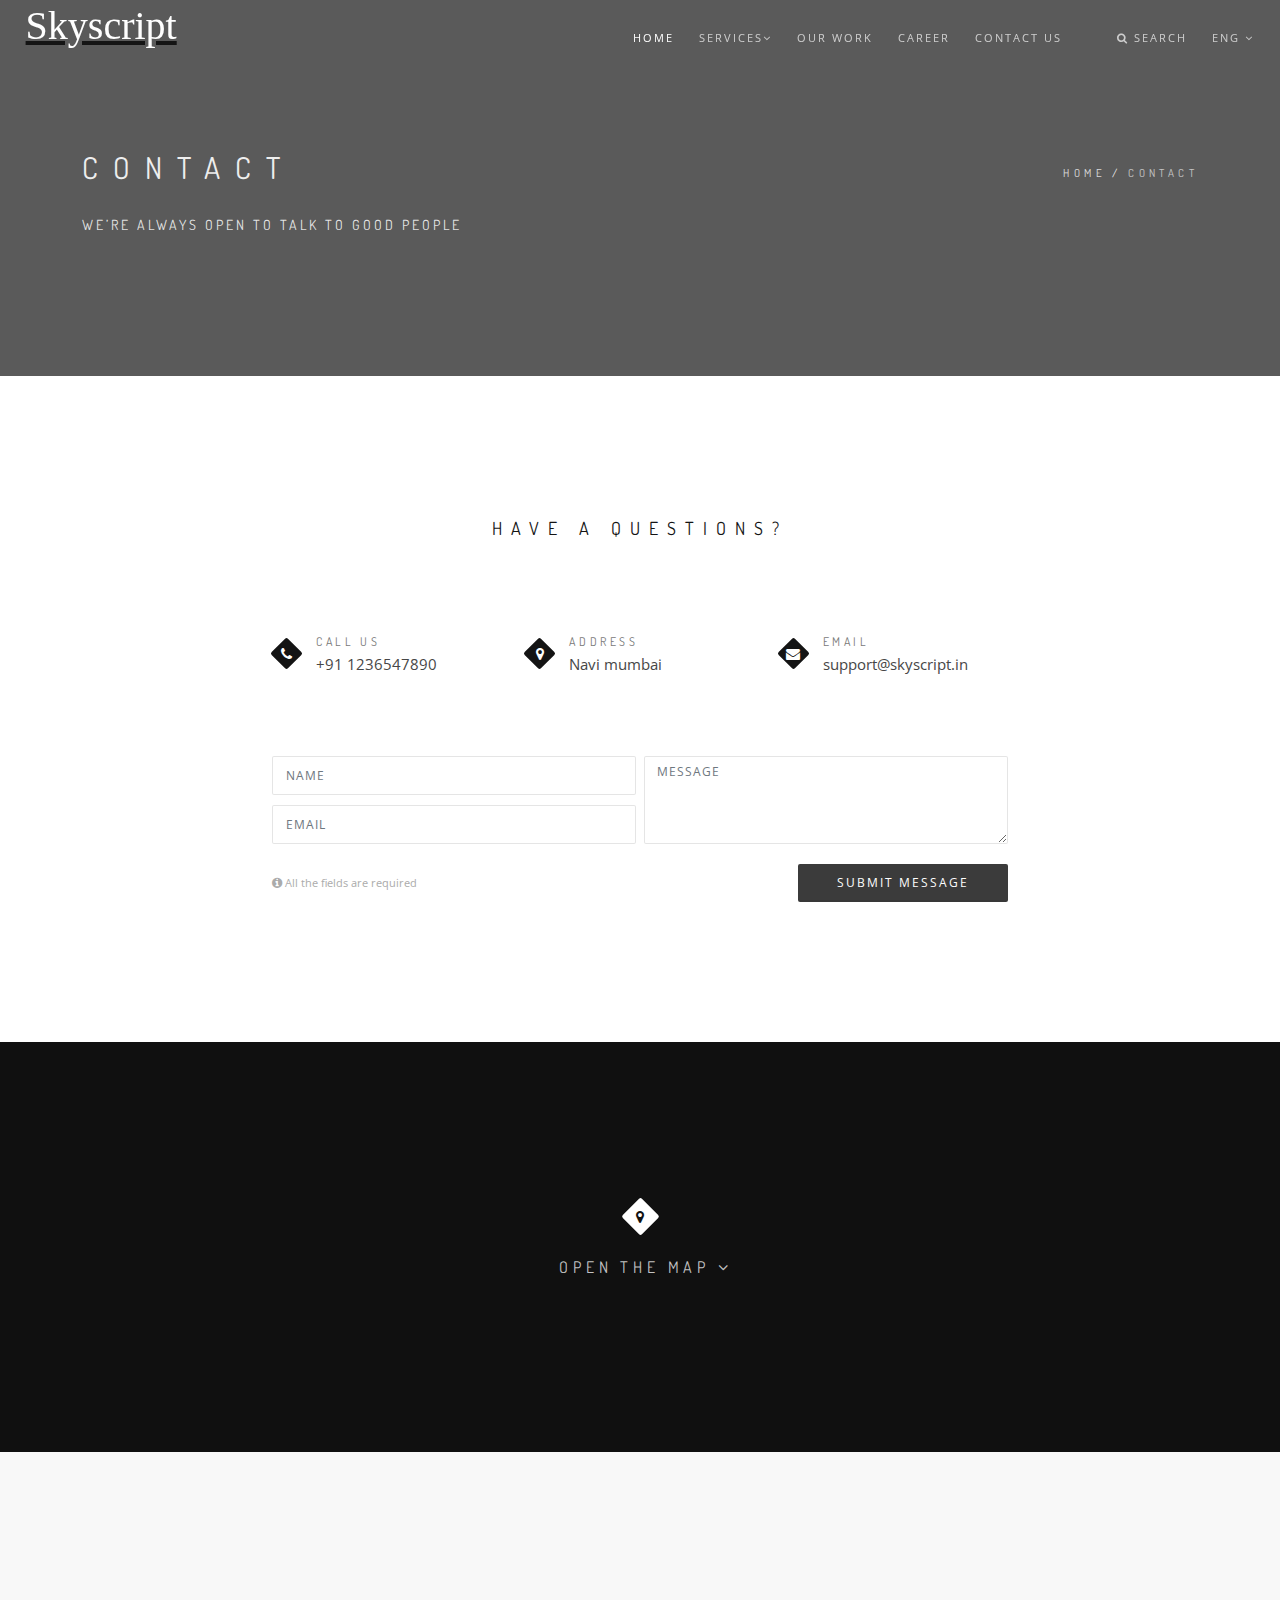
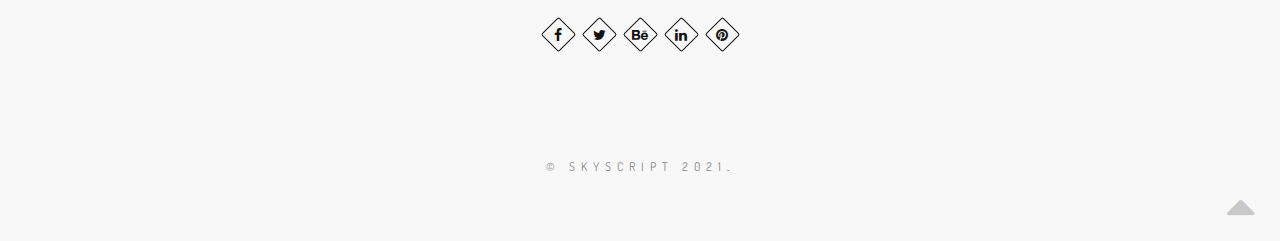
==== contact_us.html @ 52e0c13c "first commit" ====
<!DOCTYPE html>

<html lang="en">
    <head>
        <title>Skyscript Technology</title>
        <meta name="description" content="Rhythm &mdash; One & Multi Page Creative Template">    
        <meta charset="utf-8">
        <meta name="author" content="https://themeforest.net/user/bestlooker/portfolio">
        <!--[if IE]><meta http-equiv='X-UA-Compatible' content='IE=edge,chrome=1'><![endif]-->
        <meta name="viewport" content="width=device-width, initial-scale=1.0" />
        
        <!-- Favicons -->
        <link rel="shortcut icon" href="images/favicon.png">

        <!-- CSS -->
        <link rel="stylesheet" href="css/bootstrap.min.css">
        <link rel="stylesheet" href="css/style.css">
        <link rel="stylesheet" href="css/style-responsive.css">
        <link rel="stylesheet" href="css/animate.min.css">
        <link rel="stylesheet" href="css/vertical-rhythm.min.css">
        <link rel="stylesheet" href="css/owl.carousel.css">
        <link rel="stylesheet" href="css/magnific-popup.css">
    </head>
    <body class="appear-animate">
        
        <!-- Page Loader -->        
        <div class="page-loader">
            <div class="loader">Loading...</div>
        </div>
        <!-- End Page Loader -->

        <!-- Skip to Content -->
        <a href="#main" class="btn skip-to-content">Skip to Content</a>
        <!-- End Skip to Content -->
        
        <!-- Page Wrap -->
        <div class="page" id="top">
            
            <!-- Navigation panel -->
            <nav class="main-nav dark transparent stick-fixed">
                <div class="full-wrapper relative clearfix">
                    <!-- Logo ( * your text or image into link tag *) -->
                    <div class="nav-logo-wrap local-scroll ">
                        <!-- <a href="intro.html" class="logo">
                            <img src="images/logo-white.png" alt="Company logo" />
                        </a> -->
                        <div class="logo-holder logo-3">
                            <a href="">
                              <h3 style="color: #fff;">Skyscript</h3>
                              
                            </a>
                          </div>
                    </div>
                    <div class="mobile-nav" role="button" tabindex="0">
                        <i class="fa fa-bars"></i>
                        <span class="sr-only">Menu</span>
                    </div>
                    
                    <!-- Main Menu -->
                    <div class="inner-nav desktop-nav">
                        <ul class="clearlist">
                            
                            <!-- Item With Sub -->
                            <li>
                                <a href="index.html" class="mn-has-sub active">Home </a>
                                
                            </li>
                            <!-- End Item With Sub -->
                            
                            <!-- Item With Sub -->
                            <li>
                                <a href="#" class="mn-has-sub">Services<i class="fa fa-angle-down"></i></a>
                                
                                <!-- Sub Multilevel -->
                                <ul class="mn-sub mn-has-multi">
                                    
                                    <li class="mn-sub-multi">
                                        <a class="mn-group-title">Development</a>
                                        
                                        <ul>
                                            <li>
                                                <a href="index.html">Website Development</a>
                                            </li>
                                            <li>
                                                <a href="index.html">Website Designing</a>
                                            </li>
                                            <li>
                                                <a href="index.html">Wordpress Development</a>
                                            </li>
                                            <li>
                                                <a href="index.html">IOS App development</a>
                                            </li>
                                            <li>
                                                <a href="index.html">Android App Development</a>
                                            </li>
                                            
                                        </ul>
                                        
                                    </li>
                                    
                                    <li class="mn-sub-multi">
                                        <a class="mn-group-title">Architecture</a>
                                        
                                        <ul>
                                            <li>
                                                <a href="index.html">Cloud Architecture</a>
                                            </li>
                                            <li>
                                                <a href="index.html">Server Architecture</a>
                                            </li>
                                            
                                        </ul>
                                        
                                    </li>
                                    
                                    <li class="mn-sub-multi">
                                        <a class="mn-group-title">IT Resourcing</a>
                                        
                                        <ul>
                                            <li>
                                                <a href="#">Job Openings</a>
                                            </li>
                                            <li>
                                                <a href="resume_upload.html" target="_blank">Uploade Resume</a>
                                            </li>
                                            
                                        </ul>
                                        
                                    </li>
                                
                                </ul>
                                <!-- End Sub Multilevel -->
                                
                            </li>
                            <!-- End Item With Sub -->
                            
                            <!-- Item With Sub -->
                            <li>
                                <a href="index.html" class="mn-has-sub">Our Work</a>
                                
                            </li>
                            <!-- End Item With Sub -->
                            
                            <!-- Item With Sub -->
                            <li>
                                <a href="index.html" class="mn-has-sub">Career </a>
                                
                            </li>
                            <!-- End Item With Sub -->
                            
                            <!-- Item With Sub -->
                            <li>
                                <a href="contact_us.html" class="mn-has-sub">Contact Us</a>
                                
                            </li>
                            <!-- End Item With Sub -->
                            
                            
                            <!-- Divider -->
                            <li><a>&nbsp;</a></li>
                            <!-- End Divider -->
                            
                            <!-- Search -->
                            <li>
                                <a href="#" class="mn-has-sub"><i class="fa fa-search"></i> Search</a>
                                
                                <ul class="mn-sub">
                                    
                                    <li>
                                        <div class="mn-wrap">
                                            <form method="post" class="form">
                                                <div class="search-wrap">
                                                    <input type="text" class="form-control search-field" placeholder="Search...">
                                                    <button class="search-button animate" type="submit" title="Start Search">
                                                        <i class="fa fa-search"></i>
                                                    </button>
                                                </div>
                                            </form>
                                        </div>
                                    </li>
                                    
                                </ul>
                                
                            </li>
                            <!-- End Search -->

                            
                            <!-- Languages -->
                            <li>
                                <a href="#" class="mn-has-sub">Eng <i class="fa fa-angle-down"></i></a>
                                
                                <ul class="mn-sub">
                                    
                                    <li><a href="">English</a></li>
                                    <li><a href="">France</a></li>
                                    <li><a href="">Germany</a></li>
                                    
                                </ul>
                                
                            </li>
                            <!-- End Languages -->
                            
                        </ul>
                    </div>
                    <!-- End Main Menu -->
                    

                </div>
            </nav>
            <!-- End Navigation panel -->
            
            <main id="main">
            
                <!-- Head Section -->
                <section class="page-section bg-dark-alfa-70 parallax-3" data-background="images/full-width-images/section-bg-25.png">
                    <div class="relative container align-left">
                        
                        <div class="row">
                            
                            <div class="col-md-8">
                                <h1 class="hs-line-11 font-alt mb-20 mb-xs-0">Contact</h1>
                                <div class="hs-line-4 font-alt">
                                    We’re always open to talk to good people
                                </div>
                            </div>
                            
                            <div class="col-md-4 mt-30">
                                <div class="mod-breadcrumbs font-alt align-right">
                                    <a href="#">Home</a>&nbsp;/&nbsp;<span>Contact</span>
                                </div>
                                
                            </div>
                        </div>
                        
                    </div>
                </section>
                <!-- End Head Section -->
                
                
                <!-- Contact Section -->
                <section class="page-section" id="contact">
                    <div class="container relative">
                        
                        <h2 class="section-title font-alt mb-70 mb-sm-40">
                            Have a questions?
                        </h2>
                        
                        <div class="row mb-60 mb-xs-40">
                            
                            <div class="col-lg-10 offset-lg-1 col-xl-8 offset-xl-2">
                                <div class="row">
                                    
                                    <!-- Phone -->
                                    <div class="col-sm-6 col-lg-4 pt-20 pb-20 pb-xs-0">
                                        <div class="contact-item">
                                            <div class="ci-icon">
                                                <i class="fa fa-phone"></i>
                                            </div>
                                            <div class="ci-title font-alt">
                                                Call Us
                                            </div>
                                            <div class="ci-text">
                                                +91 1236547890
                                            </div>
                                        </div>
                                    </div>
                                    <!-- End Phone -->
                                    
                                    <!-- Address -->
                                    <div class="col-sm-6 col-lg-4 pt-20 pb-20 pb-xs-0">
                                        <div class="contact-item">
                                            <div class="ci-icon">
                                                <i class="fa fa-map-marker"></i>
                                            </div>
                                            <div class="ci-title font-alt">
                                                Address
                                            </div>
                                            <div class="ci-text">
                                                Navi mumbai
                                            </div>
                                        </div>
                                    </div>
                                    <!-- End Address -->
                                    
                                    <!-- Email -->
                                    <div class="col-sm-6 col-lg-4 pt-20 pb-20 pb-xs-0">
                                        <div class="contact-item">
                                            <div class="ci-icon">
                                                <i class="fa fa-envelope"></i>
                                            </div>
                                            <div class="ci-title font-alt">
                                                Email
                                            </div>
                                            <div class="ci-text">
                                                <a href="mailto:support@bestlooker.pro">support@skyscript.in</a>
                                            </div>
                                        </div>
                                    </div>
                                    <!-- End Email -->
                                    
                                </div>
                            </div>
                            
                        </div>
                        
                        <!-- Contact Form -->                            
                        <div class="row">
                            <div class="col-lg-10 offset-lg-1 col-xl-8 offset-xl-2">
                                
                                <form class="form contact-form" id="contact_form">
                                    <div class="clearfix">
                                        
                                        <div class="cf-left-col">
                                            
                                            <!-- Name -->
                                            <div class="form-group">
                                                <input type="text" name="name" id="name" class="input-md round form-control" placeholder="Name" pattern=".{3,100}" required aria-required="true">
                                            </div>
                                            
                                            <!-- Email -->
                                            <div class="form-group">
                                                <input type="email" name="email" id="email" class="input-md round form-control" placeholder="Email" pattern=".{5,100}" required aria-required="true">
                                            </div>
                                            
                                        </div>
                                        
                                        <div class="cf-right-col">
                                            
                                            <!-- Message -->
                                            <div class="form-group">                                            
                                                <textarea name="message" id="message" class="input-md round form-control" style="height: 88px;" placeholder="Message"></textarea>
                                            </div>
                                            
                                        </div>
                                        
                                    </div>
                                    
                                    <div class="clearfix">
                                        
                                        <div class="cf-left-col">
                                            
                                            <!-- Inform Tip -->                                        
                                            <div class="form-tip pt-20">
                                                <i class="fa fa-info-circle"></i> All the fields are required
                                            </div>
                                            
                                        </div>
                                        
                                        <div class="cf-right-col">
                                            
                                            <!-- Send Button -->
                                            <div class="align-right pt-10">
                                                <button class="submit_btn btn btn-mod btn-medium btn-round" id="submit_btn" aria-controls="result">Submit Message</button>
                                            </div>
                                            
                                        </div>
                                        
                                    </div>
                                    
                                    
                                    
                                    <div id="result" role="region" aria-live="polite" aria-atomic="true"></div>
                                </form>
                                
                            </div>
                        </div>
                        <!-- End Contact Form -->
                        
                    </div>
                </section>
                <!-- End Contact Section -->
                
                
                <!-- Google Map -->
                <div class="google-map">
                    
                    <a href="#" class="map-section">
                        
                        <div class="map-toggle">
                            <div class="mt-icon">
                                <i class="fa fa-map-marker"></i>
                            </div>
                            <div class="mt-text font-alt">
                                <div class="mt-open">Open the map <i class="fa fa-angle-down"></i></div>
                                <div class="mt-close">Close the map <i class="fa fa-angle-up"></i></div>
                            </div>
                        </div>
                        
                    </a>
                    
                    <iframe src="https://www.google.com/maps/embed?pb=!1m14!1m8!1m3!1d24572.368311964965!2d-75.602613!3d39.65993!3m2!1i1024!2i768!4f13.1!3m3!1m2!1s0x89c703f3d191cf13%3A0xf4674106f987fe3a!2zMjQ1IFF1aWdsZXkgQmx2ZCBTdGUgSywgTmV3IENhc3RsZSwgREUgMTk3MjAsINCh0L_QvtC70YPRh9C10L3RliDQqNGC0LDRgtC4INCQ0LzQtdGA0LjQutC4!5e0!3m2!1suk!2sua!4v1584450290276!5m2!1suk!2sua" width="600" height="450" frameborder="0" style="border:0;" allowfullscreen="" aria-hidden="false" tabindex="0" loading="lazy"></iframe>
                </div>
                <!-- End Google Map -->
                
            </main>
            
            <!-- Foter -->
            <footer class="page-section bg-gray-lighter footer pb-60">
                <div class="container">
                    
                    <!-- Footer Logo -->
                    <div class="local-scroll mb-30 wow fadeInUp" data-wow-duration="1.5s">
                        <a href="#top"><span class="sr-only">Scroll to the top of the page</span></a>
                    </div>
                    <!-- End Footer Logo -->
                    
                    <!-- Social Links -->
                    <div class="footer-social-links mb-110 mb-xs-60">
                        <a href="#" title="Facebook" target="_blank"><i class="fa fa-facebook"></i> <span class="sr-only">Facebook profile</span></a>
                        <a href="#" title="Twitter" target="_blank"><i class="fa fa-twitter"></i> <span class="sr-only">Twitter profile</span></a>
                        <a href="#" title="Behance" target="_blank"><i class="fa fa-behance"></i> <span class="sr-only">Behance profile</span></a>
                        <a href="#" title="LinkedIn+" target="_blank"><i class="fa fa-linkedin"></i> <span class="sr-only">LinkedIn+ profile</span></a>
                        <a href="#" title="Pinterest" target="_blank"><i class="fa fa-pinterest"></i> <span class="sr-only">Pinterest profile</span></a>
                    </div>
                    <!-- End Social Links -->
                    
                    <!-- Footer Text -->
                    <div class="footer-text">
                        
                        <!-- Copyright -->
                        <div class="footer-copy font-alt">
                            <a href="#" target="_blank">© Skyscript 2021</a>.
                        </div>
                        <!-- End Copyright -->
                        
                        <div class="footer-made">
                            
                        </div>
                        
                    </div>
                    <!-- End Footer Text --> 
                    
                 </div>
                 
                 
                 <!-- Top Link -->
                 <div class="local-scroll">
                     <a href="#top" class="link-to-top"><i class="fa fa-caret-up"></i></a>
                 </div>
                 <!-- End Top Link -->
                 
            </footer>
            <!-- End Foter -->

        
        
        </div>
        <!-- End Page Wrap -->
        
        
        <!-- JS -->
        <script type="text/javascript" src="js/jquery-3.5.1.min.js"></script>
        <script type="text/javascript" src="js/jquery.easing.1.3.js"></script>
        <script type="text/javascript" src="js/bootstrap.bundle.min.js"></script>        
        <script type="text/javascript" src="js/SmoothScroll.js"></script>
        <script type="text/javascript" src="js/jquery.scrollTo.min.js"></script>
        <script type="text/javascript" src="js/jquery.localScroll.min.js"></script>
        <script type="text/javascript" src="js/jquery.viewport.mini.js"></script>
        <script type="text/javascript" src="js/jquery.countTo.js"></script>
        <script type="text/javascript" src="js/jquery.appear.js"></script>
        <script type="text/javascript" src="js/jquery.sticky.js"></script>
        <script type="text/javascript" src="js/jquery.parallax-1.1.3.js"></script>
        <script type="text/javascript" src="js/jquery.fitvids.js"></script>
        <script type="text/javascript" src="js/owl.carousel.min.js"></script>
        <script type="text/javascript" src="js/isotope.pkgd.min.js"></script>
        <script type="text/javascript" src="js/imagesloaded.pkgd.min.js"></script>
        <script type="text/javascript" src="js/jquery.magnific-popup.min.js"></script>
        <script type="text/javascript" src="js/wow.min.js"></script>
        <script type="text/javascript" src="js/masonry.pkgd.min.js"></script>
        <script type="text/javascript" src="js/morphext.js"></script>
        <script type="text/javascript" src="js/jquery.lazyload.min.js"></script>
        <script type="text/javascript" src="js/all.js"></script>
        <script type="text/javascript" src="js/contact-form.js"></script>
        <script type="text/javascript" src="js/jquery.ajaxchimp.min.js"></script>        
        <!--[if lt IE 10]><script type="text/javascript" src="js/placeholder.js"></script><![endif]-->
        
    </body>
</html>
---- css/style.css ----
@charset "utf-8";
/*------------------------------------------------------------------
[Master Stylesheet]

Project: Rhythm
Version: 3.3
Last change: 11 August 2021
Primary use: MultiPurpose Template  
-------------------------------------------------------------------*/

@import "font-awesome.min.css";
@import "et-line.css";
@import url(https://fonts.googleapis.com/css?family=Open+Sans:400italic,700italic,400,300,700);
@import url(https://fonts.googleapis.com/css?family=Dosis:300,400,700);

/*------------------------------------------------------------------
[Table of contents]

1. Common styles
2. Page loader / .page-loader
3. Typography
4. Buttons
5. Forms fields
6. Home sections / .home-section
    6.1. Home content
    6.2. Scroll down icon
    6.3. Headings styles
7. Compact bar / .nav-bar-compact
8. Classic menu bar / .main-nav
9. Sections styles / .page-section, .small-section, .split-section
10. Alternative services / .alt-service-grid
11. Team / .team-grid
12. Features
13. Benefits (Process)
14. Counters
15. Portfolio / #portfolio
    15.1. Works filter
    15.2. Works grid
    15.3. Works full view
16. Banner section
17. Testimonial
    17.1. Logotypes
18. Post previews (news section)
19. Newsletter
20. Contact section
    20.1. Contact form
21. Bottom menu / .bot-menu
22. Google maps  /.google-map
23. Footer / .footer
24. Blog
    24.1. Pagination
    24.2. Comments
    24.3. Sidebar
25. Shop
26. Pricing
27. Shortcodes
    27.1. Owl Carousel
    27.2. Tabs
    27.3. Tabs minimal
    27.4. Alert messages
    27.5. Accordion
    27.6. Toggle
    27.7. Progress bars
    27.8. Font icons examples
    27.9. Intro page
28. Special demos
29. Skip to Content Link
30. Improve the readability
31. Wow animation fix
32. Morphext


/*------------------------------------------------------------------
# [Color codes]

# Black (active elements, links, text) #111
# Gray (text) #777
# Dark #111
# Dark Lighter #252525
# Gray BG #f4f4f4
# Gray BG Lighter #f8f8f8
# Mid grey #5f5f5f
# Borders #e9e9e9

# */


/*------------------------------------------------------------------
[Typography]

Body:               14px/1.6 "Open Sans", arial, sans-serif;
Headers:            Dosis, arial, sans-serif;
Serif:              "Times New Roman", Times, serif;
Section Title:      35px/1.3 "Open Sans", arial, sans-serif;
Section Heading:    24px/1.3 "Open Sans", arial, sans-serif;
Section Text:       15px/1.7 "Open Sans", arial, sans-serif;

-------------------------------------------------------------------*/


/* ==============================
   Common styles
   ============================== */

  
.align-center{ text-align:center !important; }
.align-left{ text-align:left !important;}
.align-right{ text-align:right !important; }
.text-justify{ text-align: justify !important; }
.left{float:left !important;}
.right{float:right !important;}
.relative{position:relative;}
.hidden{display:none;}
.inline-block{display:inline-block;}
.white{ color: #fff !important; }
.black{ color: #111 !important; }
.color{ color: #e41919 !important; }
.glass{ opacity: .5; };
.image-fullwidth img{
    width: 100%;
}
.stick-fixed{
    position: fixed !important;
    top: 0;
    left: 0;
}
.round{
    -webkit-border-radius: 2px !important;
    -moz-border-radius: 2px !important;
    border-radius: 2px !important;
}

::-moz-selection{ color: #fff; background:#000; }
::-webkit-selection{ color: #fff;    background:#000; }
::selection{ color: #fff;    background:#000; }

.animate, .animate *{
    -webkit-transition: all 0.27s cubic-bezier(0.000, 0.000, 0.580, 1.000);  
    -moz-transition: all 0.27s cubic-bezier(0.000, 0.000, 0.580, 1.000); 
    -o-transition: all 0.27s cubic-bezier(0.000, 0.000, 0.580, 1.000);
    -ms-transition: all 0.27s cubic-bezier(0.000, 0.000, 0.580, 1.000); 
    transition: all 0.27s cubic-bezier(0.000, 0.000, 0.580, 1.000);
}
.no-animate, .no-animate *{
    -webkit-transition: 0 none !important;  
    -moz-transition: 0 none !important;  
    -ms-transition: 0 none !important;
    -o-transition: 0 none !important;    
    transition:0 none !important;  
}

.shadow{
    -webkit-box-shadow: 0px 3px 50px rgba(0, 0, 0, .15);
    -moz-box-shadow: 0px 3px 50px rgba(0, 0, 0, .15);
    box-shadow: 0px 3px 50px rgba(0, 0, 0, .15);
}
.white-shadow{
    -webkit-box-shadow: 0px 0px 200px rgba(255, 255, 255, .2);
    -moz-box-shadow: 0px 0px 200px rgba(255, 255, 255, .2);
    box-shadow: 0px 0px 200px rgba(255, 255, 255, .2);
}

.clearlist, .clearlist li {
    list-style: none;
    padding: 0;
    margin: 0;
    background: none;
}

.full-wrapper {
    margin: 0 2%;
}
@media (min-width: 768px) {
    .container{
    	width: 750px;
    }
}
@media (min-width: 992px){ 
    .container{
        width: 970px;
    }
}
@media (min-width: 1200px){ 
    .container{
        width: 1170px;
    }
}
.container-fluid{
    max-width: 1170px;
    margin: 0 auto;
    padding: 0 20px;
    
    -webkit-box-sizing: border-box;
    -moz-box-sizing: border-box;
    box-sizing: border-box;
}
.container-1400{
    max-width: 1400px;
    margin: 0 auto;
    padding-left: 2%;
    padding-right: 2%;
    -webkit-box-sizing: border-box;
    -moz-box-sizing: border-box;
    box-sizing: border-box;
}
:root{
    scroll-behavior: auto;
}
html{
    overflow-y: scroll;
    -ms-overflow-style: scrollbar;
}
html, body{
    height: 100%;
    -webkit-font-smoothing: antialiased;
}
.page{
    overflow: hidden;
}

.body-masked{
    display: none;
    width: 100%;
    height: 100%;
    position: fixed;
    top: 0;
    left: 0;
    background: #fff url(../images/loader.gif) no-repeat center center;
    z-index: 100000;    
}

.mask-delay{
    -webkit-animation-delay: 0.75s;
    -moz-animation-delay: 0.75s;
    animation-delay: 0.75s;
}
.mask-speed{
    -webkit-animation-duration: 0.25s !important;
    -moz-animation-duration: 0.25s !important;
    animation-duration: 0.25s !important;
} 
iframe{
    border: none;
}
a, b, div, ul, li{
    -webkit-tap-highlight-color: rgba(0,0,0,0); 
    -webkit-tap-highlight-color: transparent; 
    -moz-outline-: none;
}
a:focus:not(.focus-visible),
a:active,
section:focus,
div:active,
div:focus{
    -moz-outline: none;
    outline: none;
}
a:focus.focus-visible,
button:focus.focus-visible,
div:focus.focus-visible{
    -moz-outline: 2px dotted #36a367 !important;
    outline: 2px dotted #36a367 !important;
    outline-offset: 0 !important;
}

img:not([draggable]), embed, object, video{
    max-width: 100%;
    height: auto;
}




.logo-holder{
  text-align:center;
}

/* Logo-3 */
.logo-3 h3 {
    color: #e74c3c;
    font-family: 'Lora', serif;
    font-weight: 300;
    font-size: 40px;
    line-height:1.3;
}
.logo-3 p {
    font-size: 14px;
    letter-spacing: 7px;
    text-transform: uppercase;
    background: #34495e;
    font-weight: 400;
    color: #fff;
    padding-left: 5px;
}

@-webkit-keyframes ring{0%{-webkit-transform:rotate(-15deg);transform:rotate(-15deg)}2%{-webkit-transform:rotate(15deg);transform:rotate(15deg)}4%{-webkit-transform:rotate(-18deg);transform:rotate(-18deg)}6%{-webkit-transform:rotate(18deg);transform:rotate(18deg)}8%{-webkit-transform:rotate(-22deg);transform:rotate(-22deg)}10%{-webkit-transform:rotate(22deg);transform:rotate(22deg)}12%{-webkit-transform:rotate(-18deg);transform:rotate(-18deg)}14%{-webkit-transform:rotate(18deg);transform:rotate(18deg)}16%{-webkit-transform:rotate(-12deg);transform:rotate(-12deg)}18%{-webkit-transform:rotate(12deg);transform:rotate(12deg)}100%,20%{-webkit-transform:rotate(0);transform:rotate(0)}}@keyframes ring{0%{-webkit-transform:rotate(-15deg);transform:rotate(-15deg)}2%{-webkit-transform:rotate(15deg);transform:rotate(15deg)}4%{-webkit-transform:rotate(-18deg);transform:rotate(-18deg)}6%{-webkit-transform:rotate(18deg);transform:rotate(18deg)}8%{-webkit-transform:rotate(-22deg);transform:rotate(-22deg)}10%{-webkit-transform:rotate(22deg);transform:rotate(22deg)}12%{-webkit-transform:rotate(-18deg);transform:rotate(-18deg)}14%{-webkit-transform:rotate(18deg);transform:rotate(18deg)}16%{-webkit-transform:rotate(-12deg);transform:rotate(-12deg)}18%{-webkit-transform:rotate(12deg);transform:rotate(12deg)}100%,20%{-webkit-transform:rotate(0);transform:rotate(0)}}

/* Followed */
.follow{
  position:fixed;
  right:20px;
  bottom:10px;
}
.follow img {
    width: 40px;
    height: 40px;
    border: 2px solid #3F51B5;
    border-radius: 100%;
    box-shadow: 0 5px 10px rgba(0, 0, 0, 0.25);
    padding: 5px;
    background: #fff;
}


@media only screen and (max-width:736px) {
  body{
      margin:0;
      padding:0;
  }
  .logo-container ul {
      width: 100%;
      text-align: center;
  }
  .logo-container ul li {
      width: 290px;
      margin-left: auto;
      margin-right: auto;
      float: none !important;
  }
  .logo-4 p {
      margin-top: 2px;
  }
  .Logos{
    margin-top:20px;
  }
}

h1.Logos {
    font-weight: 400;
    font-family: 'Bangers', cursive;
    font-size: 40px;
    text-align: center;
    letter-spacing: 3px;
    text-shadow: 2px 2px 0px #2d303a, -2px -2px 0px #2d303a, -2px 2px 0px #2d303a, 2px -2px 0px #2d303a;
    color: #fff;
}
p.para {
    text-align: center;
    font-size: 16px;
    margin-bottom: 20px;
    letter-spacing: 30px;
    font-family: 'Lora', serif;
    padding-top: 5px;
    color: #333333;
}

/* ==============================
   Page loader
   ============================== */


.page-loader{
    display:block;
    width: 100%;
    height: 100%;
    position: fixed;
    top: 0;
    left: 0;
    background: #fefefe;
    z-index: 100000;    
}

.loader{
    width: 50px;
    height: 50px;
    position: absolute;
    top: 50%;
    left: 50%;
    margin: -25px 0 0 -25px;
    font-size: 10px;
    text-indent: -12345px;
    border-top: 1px solid rgba(0,0,0, 0.08);
    border-right: 1px solid rgba(0,0,0, 0.08);
    border-bottom: 1px solid rgba(0,0,0, 0.08);
    border-left: 1px solid rgba(0,0,0, 0.5);
  
    -webkit-border-radius: 50%;
    -moz-border-radius: 50%;
    border-radius: 50%;
  
    -webkit-animation: spinner 700ms infinite linear;
    -moz-animation: spinner 700ms infinite linear;
    -ms-animation: spinner 700ms infinite linear;
    -o-animation: spinner 700ms infinite linear;
    animation: spinner 700ms infinite linear;
    
    will-change: transform;
  
    z-index: 100001;
}

@-webkit-keyframes spinner {
  0% {
    -webkit-transform: rotate(0deg);
    -moz-transform: rotate(0deg);
    -ms-transform: rotate(0deg);
    -o-transform: rotate(0deg);
    transform: rotate(0deg);
  }

  100% {
    -webkit-transform: rotate(360deg);
    -moz-transform: rotate(360deg);
    -ms-transform: rotate(360deg);
    -o-transform: rotate(360deg);
    transform: rotate(360deg);
  }
}

@-moz-keyframes spinner {
  0% {
    -webkit-transform: rotate(0deg);
    -moz-transform: rotate(0deg);
    -ms-transform: rotate(0deg);
    -o-transform: rotate(0deg);
    transform: rotate(0deg);
  }

  100% {
    -webkit-transform: rotate(360deg);
    -moz-transform: rotate(360deg);
    -ms-transform: rotate(360deg);
    -o-transform: rotate(360deg);
    transform: rotate(360deg);
  }
}

@-o-keyframes spinner {
  0% {
    -webkit-transform: rotate(0deg);
    -moz-transform: rotate(0deg);
    -ms-transform: rotate(0deg);
    -o-transform: rotate(0deg);
    transform: rotate(0deg);
  }

  100% {
    -webkit-transform: rotate(360deg);
    -moz-transform: rotate(360deg);
    -ms-transform: rotate(360deg);
    -o-transform: rotate(360deg);
    transform: rotate(360deg);
  }
}

@keyframes spinner {
  0% {
    -webkit-transform: rotate(0deg);
    -moz-transform: rotate(0deg);
    -ms-transform: rotate(0deg);
    -o-transform: rotate(0deg);
    transform: rotate(0deg);
  }

  100% {
    -webkit-transform: rotate(360deg);
    -moz-transform: rotate(360deg);
    -ms-transform: rotate(360deg);
    -o-transform: rotate(360deg);
    transform: rotate(360deg);
  }
}



/* ==============================
   Typography
   ============================== */

body{
    color: #111;
    font-size: 14px;
    font-family: "Open Sans", arial, sans-serif;
    line-height: 1.6;    
    -webkit-font-smoothing: antialiased;
}

a{
    color: #111;
    text-decoration: underline;
}
a:hover{
    color: #888;
    text-decoration: underline;
}

h1,h2,h3,h4,h5,h6{
    margin-bottom: 1.3em;
    line-height: 1.4;
    font-weight: 400;
   
}
h1, .h1{
    font-size: 32px;
}
h2, .h2,{
    font-size: 28px;
}
h3, .h3{
    font-size: 24px;
}
h4, .h4{
    font-size: 18px;
}
h5, .h5{
    font-size: 14px;
}
h6, .h6{
    font-size: 12px;
    font-weight: 700;
}
p{
    margin: 0 0 2em 0;
}
ul, ol{
    margin: 0 0 1.5em 0;
}
blockquote{
    margin: 3em 0 3em 0;
    padding: 0;
    border: none;
    background: none;
    font-style: normal;
    line-height: 1.7;
    color: #777;
}
blockquote p{
    margin-bottom: 1em;
    font-size: 24px;
    font-weight: 300;
    font-style: normal;
    line-height: 1.6;
}
blockquote footer{    
    font-size: 11px;
    font-weight: 400;
    text-transform: uppercase;
    letter-spacing: 2px;
}
dl dt{
    margin-bottom: 5px;
}
dl dd{
    margin-bottom: 15px;
}
pre{
    background-color: #f9f9f9;
    border-color: #ddd;

}
hr{
    background-color: #000;
    opacity: .08;
}
hr.white{
    background-color: #fff
}
.uppercase{
    text-transform: uppercase;
    letter-spacing: 1px;
}
.font-alt{
    font-family: Dosis, arial, sans-serif;
    text-transform: uppercase;
    letter-spacing: 0.2em;
}
.serif{
    font-family: "Times New Roman", Times, serif;
    font-style: italic;
    font-weight: normal;
}
.normal{
    font-weight: normal;
}
.strong,
strong{
    font-weight: 700 !important;
}
.lead{
    margin: 1em 0 2em 0;
    font-size: 140%;
    line-height: 1.6;
}
.text{        
    font-size: 16px;
    font-weight: 300;
    color: #5f5f5f;
    line-height: 1.8;
}
.text h1,
.text h2,
.text h3,
.text h4,
.text h5,
.text h6{
    color: #111;
}

.dropcap{
    float: left;
    font-size: 3em;
    line-height: 1;
    padding: 2px 8px 2px 0;    
}

.table td{
    border-color: #ddd;
}
.table tr:first-child td{
    border-top: 1px solid #ddd;
}

.big-icon{
    display: block;
    width: 90px;
    height: 90px;
    margin: 0 auto 20px;
    border: 3px solid #fff;
    text-align: center;
    line-height: 88px;
    font-size: 32px;
    color: rgba(255,255,255, .97);
    
    -webkit-border-radius: 50%;
    -moz-border-radius: 50%;
    border-radius: 50%;
    
    -webkit-transition: all 0.27s cubic-bezier(0.000, 0.000, 0.580, 1.000);  
    -moz-transition: all 0.27s cubic-bezier(0.000, 0.000, 0.580, 1.000); 
    -o-transition: all 0.27s cubic-bezier(0.000, 0.000, 0.580, 1.000);
    -ms-transition: all 0.27s cubic-bezier(0.000, 0.000, 0.580, 1.000); 
    transition: all 0.27s cubic-bezier(0.000, 0.000, 0.580, 1.000);
}
.big-icon .fa-play{
    position: relative;
    left: 4px;
}
.big-icon.big-icon-rs{
    border: none;
    width: auto;
    height: auto;
    font-size: 96px;
}

.big-icon-link{
    display: inline-block;
    text-decoration: none;
}
.big-icon-link:hover{
    border-color: transparent !important;
}
.big-icon-link:hover .big-icon{
    border-color: #fff;
    color: #fff;
    
    -webkit-transition: 0 none !important;  
    -moz-transition: 0 none !important;  
    -ms-transition: 0 none !important;
    -o-transition: 0 none !important;    
    transition:0 none !important;  
}
.big-icon-link:active .big-icon{
    -webkit-transform: scale(0.99);
    -moz-transform: scale(0.99);
    -o-transform: scale(0.99);
    -ms-transform: scale(0.99);
    transform: scale(0.99);
}

.wide-heading{
    display: block;
    margin-bottom: 10px;
    font-size: 48px;
    font-weight: 400;
    letter-spacing: 0.4em;    
    text-align: center;
    text-transform: uppercase;
    opacity: .9;
    
    -webkit-transition: all 0.27s cubic-bezier(0.000, 0.000, 0.580, 1.000);  
    -moz-transition: all 0.27s cubic-bezier(0.000, 0.000, 0.580, 1.000); 
    -o-transition: all 0.27s cubic-bezier(0.000, 0.000, 0.580, 1.000);
    -ms-transition: all 0.27s cubic-bezier(0.000, 0.000, 0.580, 1.000); 
    transition: all 0.27s cubic-bezier(0.000, 0.000, 0.580, 1.000);
}

.big-icon-link:hover,
.big-icon-link:hover .wide-heading{
    color: #fff;
    text-decoration: none;
}
.sub-heading{
    font-size: 16px;
    font-style: italic;
    text-align: center;
    line-height: 1.3;
    color: rgba(255,255,255, .75);
}

.big-icon.black{
    color: #000;
    border-color: rgba(0,0,0, .75);
}
.big-icon-link:hover .big-icon.black{
    color: #000;
    border-color: #000;
}
.wide-heading.black{
    color: rgba(0,0,0, .87);
}
.big-icon-link.black:hover,
.big-icon-link:hover .wide-heading.black{
    color: #000;
    text-decoration: none;
}
.sub-heading.black{
    color: rgba(0,0,0, .75);
}



/* ==============================
   Buttons
   ============================== */
  
.btn-mod,
a.btn-mod{
    -webkit-box-sizing: border-box;
    -moz-box-sizing: border-box;
    box-sizing: border-box;
    padding: 4px 13px;
    color: #fff;
    background: rgba(34,34,34, .9);
    border: 2px solid transparent;
    font-size: 11px;
    font-weight: 400;
    text-transform: uppercase;
    text-decoration: none;
    letter-spacing: 2px;
    
    -webkit-border-radius: 0;
    -moz-border-radius: 0;
    border-radius: 0;
    
    -webkit-box-shadow: none;
    -moz-box-shadow: none;
    box-shadow: none;
    
    -webkit-transition: all 0.2s cubic-bezier(0.000, 0.000, 0.580, 1.000);  
    -moz-transition: all 0.2s cubic-bezier(0.000, 0.000, 0.580, 1.000); 
    -o-transition: all 0.2s cubic-bezier(0.000, 0.000, 0.580, 1.000);
    -ms-transition: all 0.2s cubic-bezier(0.000, 0.000, 0.580, 1.000); 
    transition: all 0.2s cubic-bezier(0.000, 0.000, 0.580, 1.000);
}
.btn-mod:hover,
.btn-mod:focus,
a.btn-mod:hover,
a.btn-mod:focus{
    font-weight: 400;
    color: rgba(255,255,255, .85);
    background: rgba(0,0,0, .7);
    text-decoration: none;
    outline: none;
    border-color: transparent;    
    -webkit-box-shadow: none;
    box-shadow: none;
}
.btn-mod:active{
    cursor: pointer !important;
    outline: none !important;
}

.btn-mod.btn-small{
    height: auto;
    padding: 6px 17px;
    font-size: 11px;
    letter-spacing: 1px;
} 
.btn-mod.btn-medium{
    height: auto;
    padding: 8px 37px;
    font-size: 12px;
} 
.btn-mod.btn-large{
    height: auto;
    padding: 12px 45px;
    font-size: 13px;
} 

.btn-mod.btn-glass{
    color: rgba(255,255,255, .75);
    background: rgba(0,0,0, .40);
}
.btn-mod.btn-glass:hover,
.btn-mod.btn-glass:focus{
    color: rgba(255,255,255, 1);
    background: rgba(0,0,0, 1);
}

.btn-mod.btn-border{
    color: #151515;
    border: 2px solid #151515;
    background: transparent;
}
.btn-mod.btn-border:hover,
.btn-mod.btn-border:focus{
    color: #fff;
    border-color: transparent;
    background: #000;
}

.btn-mod.btn-border-c{
    color: #e41919;
    border: 2px solid #e41919;
    background: transparent;
}
.btn-mod.btn-border-c:hover,
.btn-mod.btn-border-c:focus{
    color: #fff;
    border-color: transparent;
    background: #e41919;
}

.btn-mod.btn-border-w{
    color: #fff;
    border: 2px solid rgba(255,255,255, .75);
    background: transparent;
}
.btn-mod.btn-border-w:hover,
.btn-mod.btn-border-w:focus{
    color: #111;
    border-color: transparent;
    background: #fff;
}

.btn-mod.btn-w{
    color: #111;
    background: rgba(255,255,255, .8);
}
.btn-mod.btn-w:hover,
.btn-mod.btn-w:focus{
    color: #111;
    background: #fff;
}

.btn-mod.btn-w-color{
    color: #e41919;
    background: #fff;
}
.btn-mod.btn-w-color:hover,
.btn-mod.btn-w-color:focus{
    color: #151515;
    background: #fff;
}

.btn-mod.btn-gray{
    color: #777;
    background: #e5e5e5;
}
.btn-mod.btn-gray:hover,
.btn-mod.btn-gray:focus{
    color: #444;
    background: #d5d5d5;
}

.btn-mod.btn-color{
    color: #fff;
    background: #e41919;
}
.btn-mod.btn-color:hover,
.btn-mod.btn-color:focus{
    color: #fff;
    background: #e41919;
    opacity: .85;
}

.btn-mod.btn-circle{
    -webkit-border-radius: 30px;
    -moz-border-radius: 30px;
    border-radius: 30px;
}
.btn-mod.btn-round{
    -webkit-border-radius: 2px;
    -moz-border-radius: 2px;
    border-radius: 2px;
}
.btn-icon{
    position: relative;
    border: none;
    overflow: hidden;
}
.btn-icon.btn-small{
    overflow: hidden;
}
.btn-icon > span{
    width: 100%;
    height: 50px;
    line-height: 50px;
    margin-top: -25px;
    position: absolute;
    top: 50%;
    left: 0;
    color: #777;
    font-size: 48px;
    opacity: .2;
    
    -webkit-transition: all 0.2s cubic-bezier(0.000, 0.000, 0.580, 1.000);  
    -moz-transition: all 0.2s cubic-bezier(0.000, 0.000, 0.580, 1.000); 
    -o-transition: all 0.2s cubic-bezier(0.000, 0.000, 0.580, 1.000);
    -ms-transition: all 0.2s cubic-bezier(0.000, 0.000, 0.580, 1.000); 
    transition: all 0.2s cubic-bezier(0.000, 0.000, 0.580, 1.000);
}
.btn-icon:hover > span{
    opacity: 0;
    
    -webkit-transform: scale(2);
    -moz-transform: scale(2);
    -o-transform: scale(2);
    -ms-transform: scale(2);
    transform: scale(2);
}
.btn-icon > span.white{
    color: #fff;
}
.btn-icon > span.black{
    color: #000;
}
.btn-full{
    width: 100%;
}


/* ==============================
   Forms fields
   ============================== */

.form input[type="text"],
.form input[type="email"],
.form input[type="number"],
.form input[type="url"],
.form input[type="search"],
.form input[type="tel"],
.form input[type="password"],
.form input[type="date"],
.form input[type="color"],
.form select{
    display: inline-block;
    height: 27px;
    vertical-align: middle;
    font-size: 11px;
    font-weight: 400;
    text-transform: uppercase;
    letter-spacing: 1px;
    color: #777;
    border: 1px solid rgba(0,0,0, .1);
    padding-left: 7px;
    padding-right: 7px;
    
    -webkit-border-radius: 0.1px;
    -moz-border-radius: 0.1px;
    border-radius: 0.1px;
    
    -webkit-box-shadow: none;
    -moz-box-shadow: none;
    box-shadow: none;
    
    -moz-box-sizing: border-box;
    -webkit-box-sizing: border-box;
    box-sizing: border-box;
    
    -webkit-transition: all 0.2s cubic-bezier(0.000, 0.000, 0.580, 1.000);  
    -moz-transition: all 0.2s cubic-bezier(0.000, 0.000, 0.580, 1.000); 
    -o-transition: all 0.2s cubic-bezier(0.000, 0.000, 0.580, 1.000);
    -ms-transition: all 0.2s cubic-bezier(0.000, 0.000, 0.580, 1.000); 
    transition: all 0.2s cubic-bezier(0.000, 0.000, 0.580, 1.000);
    
    appearance: auto;
    -moz-appearance: auto;
    -webkit-appearance: auto;
}
.form select{
    font-size: 12px;
}
.form select[multiple]{
    height: auto;
}
.form input[type="text"]:hover,
.form input[type="email"]:hover,
.form input[type="number"]:hover,
.form input[type="url"]:hover,
.form input[type="search"]:hover,
.form input[type="tel"]:hover,
.form input[type="password"]:hover,
.form input[type="date"]:hover,
.form input[type="color"]:hover,
.form select:hover{
    border-color: rgba(0,0,0, .2);
}
.form input[type="text"]:focus,
.form input[type="email"]:focus,
.form input[type="number"]:focus,
.form input[type="url"]:focus,
.form input[type="search"]:focus,
.form input[type="tel"]:focus,
.form input[type="password"]:focus,
.form input[type="date"]:focus,
.form input[type="color"]:focus,
.form select:focus{
    color: #111;
    border-color: rgba(0,0,0, .7);    
    -webkit-box-shadow: 0 0 3px rgba(0,0,0, .3);
    -moz-box-shadow: 0 0 3px rgba(0,0,0, .3);
    box-shadow: 0 0 3px rgba(0,0,0, .3);
    outline: none;
}
.form input[type="text"].input-lg,
.form input[type="email"].input-lg,
.form input[type="number"].input-lg,
.form input[type="url"].input-lg,
.form input[type="search"].input-lg,
.form input[type="tel"].input-lg,
.form input[type="password"].input-lg,
.form input[type="date"].input-lg,
.form input[type="color"].input-lg,
.form select.input-lg{
    height: 48px;
    padding-left: 15px;
    padding-right: 15px;
    font-size: 13px;
}
.form input[type="text"].input-md,
.form input[type="email"].input-md,
.form input[type="number"].input-md,
.form input[type="url"].input-md,
.form input[type="search"].input-md,
.form input[type="tel"].input-md,
.form input[type="password"].input-md,
.form input[type="date"].input-md,
.form input[type="color"].input-md,
.form select.input-md{
    height: 39px;
    padding-left: 13px;
    padding-right: 13px;
    font-size: 12px;
}
.form input[type="text"].input-sm,
.form input[type="email"].input-sm,
.form input[type="number"].input-sm,
.form input[type="url"].input-sm,
.form input[type="search"].input-sm,
.form input[type="tel"].input-sm,
.form input[type="password"].input-sm,
.form input[type="date"].input-sm,
.form input[type="color"].input-sm,
.form select.input-sm{
    height: 32px;
    padding-left: 10px;
    padding-right: 10px;
}
.form textarea{
    font-size: 12px;
    font-weight: 400;
    text-transform: uppercase !important;
    letter-spacing: 1px;
    color: #777;
    border-color: rgba(0,0,0, .1);
    outline: none;
    
    -webkit-box-shadow: none;
    -moz-box-shadow: none;
    box-shadow: none;
    
    -webkit-border-radius: 0;
    -moz-border-radius: 0;
    border-radius: 0;
}
.form textarea:hover{
    border-color: rgba(0,0,0, .2);
}
.form textarea:focus{
    color: #111;
    border-color: rgba(0,0,0, .7);
    -webkit-box-shadow: 0 0 3px rgba(21,21,21, .3);
    -moz-box-shadow: 0 0 3px rgba(21,21,21, .3);
    box-shadow: 0 0 3px rgba(21,21,21, .3);
}

.form .form-group{
    margin-bottom: 10px;
}

.form input.error{
    border-color: #e41919;
}
.form div.error{
    margin-top: 20px;
    padding: 13px 20px;
    text-align: center;
    background: rgba(228,25,25, .75);
    color: #fff;
}
.form div.error a,
.form div.error a:hover{
    color: #fff;
}
.form div.success{
    margin-top: 20px;
    padding: 13px 20px;
    text-align: center;
    background: rgba(50,178,95, .75);
    color: #fff;
}

.form-tip{
    font-size: 11px;
    color: #aaa;
}
.form-tip .fa{
    font-size: 12px;
}


/* ==============================
   Home sections
   ============================== */
  
/*
 * Header common styles
 */

.home-section{
    width: 100%;
    display: block;    
    position: relative;
    overflow: hidden;
    background-repeat: no-repeat;
    background-attachment: fixed;
    background-position: center center;
    -webkit-background-size: cover;
    -moz-background-size: cover;
    -o-background-size: cover;
    background-size: cover;
}

.home-content{
    display: table;
    width: 100%;
    height: 100%;
    text-align: center;
}


/* Home content */

.home-content{
    position: relative;
}
.home-text{
    display: table-cell;
    height: 100%;
    vertical-align: middle;
}

/* Scroll down icon */

@-webkit-keyframes scroll-down-anim {
    0%{ bottom: 2px; }
    50%{ bottom: 7px; }
    100%{ bottom: 2px; }
}
@-moz-keyframes scroll-down-anim {
    0%{ bottom: 2px; }
    50%{ bottom: 7px; }
    100%{ bottom: 2px; }
}
@-o-keyframes scroll-down-anim {
    0%{ bottom: 2px; }
    50%{ bottom: 7px; }
    100%{ bottom: 2px; }
}
@keyframes scroll-down-anim {
    0%{ bottom: 2px; }
    50%{ bottom: 7px; }
    100%{ bottom: 2px; }
}

.scroll-down{
    width: 40px;
    height: 40px;
    margin-left: -20px;
    position: absolute;
    bottom: 20px;
    left: 50%;
    text-align: center;
    text-decoration: none;
    
    -webkit-transition: all 500ms cubic-bezier(0.250, 0.460, 0.450, 0.940); 
    -moz-transition: all 500ms cubic-bezier(0.250, 0.460, 0.450, 0.940); 
    -o-transition: all 500ms cubic-bezier(0.250, 0.460, 0.450, 0.940); 
    transition: all 500ms cubic-bezier(0.250, 0.460, 0.450, 0.940); 

}

.scroll-down:before{
    display: block;
    content: "";
    width: 20px;
    height: 20px;
    margin: 0 0 0 -10px;
    position: absolute;
    bottom: 0;
    left: 50%;
    background: #fff;
    
    -webkit-border-radius: 2px;
    -moz-border-radius: 2px;
    border-radius: 2px;
    
    -webkit-transform: rotate(45deg);
    -moz-transform: rotate(45deg);
    -o-transform: rotate(45deg);
    -ms-transform: rotate(45deg);
    transform: rotate(45deg);
    
    -webkit-transition: all 500ms cubic-bezier(0.250, 0.460, 0.450, 0.940); 
    -moz-transition: all 500ms cubic-bezier(0.250, 0.460, 0.450, 0.940); 
    -o-transition: all 500ms cubic-bezier(0.250, 0.460, 0.450, 0.940); 
    transition: all 500ms cubic-bezier(0.250, 0.460, 0.450, 0.940);
    
    z-index: 1;
}

.scroll-down:hover:before{
    opacity: .6;
}


.scroll-down-icon{
    display: block;
    width: 10px;
    height: 10px;
    margin-left: -5px;
    position: absolute;
    left: 50%;
    bottom: 4px;
    color: #111;
    font-size: 15px;

    -webkit-animation: scroll-down-anim 1s infinite;
    -moz-animation: scroll-down-anim 1s infinite;
    -o-animation: scroll-down-anim 1s infinite;
    animation: scroll-down-anim 1s infinite; 
    
   
   z-index: 2;
}


/*
 * HTML5 BG VIdeo
 */

.bg-video-wrapper{
    position: absolute;
    width: 100%;
    height: 100%;
    top: 0px;
    left: 0px;
    z-index: 0;
} 
.bg-video-overlay{
    position: absolute;
    width: 100%;
    height: 100%;
    top: 0px;
    left: 0px;
}
.bg-video-wrapper video{
    max-width: inherit;
    height: inherit;
    z-index: 0;
} 
a.bg-video-button-muted{
    display:block;
    width: 1em;
    height: 1em;
    position: absolute;
    bottom: 15px;
    left: 15px;    
    font-size: 28px;
    line-height: 1;
    color: #fff;  
    opacity: .75;    
    z-index: 1000;
}


/* 
 * Headings styles
 */


.hs-wrap{
    max-width: 570px;
    margin: 0 auto;
    padding: 47px 30px 53px;
    position: relative;
    text-align: center;    
    
    -moz-box-sizing: border-box;
    -webkit-box-sizing: border-box;
    box-sizing: border-box;
    
    border: 1px solid rgba(255,255,255, .5);
}

.hs-wrap-1{
    max-width: 350px;
    margin: 0 auto;
    position: relative;
    text-align: center;
    
    -moz-box-sizing: border-box;
    -webkit-box-sizing: border-box;
    box-sizing: border-box;
}

.hs-line-1{
    margin-top: 0;
    position: relative;
    text-transform: uppercase;
    font-size: 30px;
    font-weight: 400;
    letter-spacing: 51px;
    color: #fff;
    opacity: .9;
}
.hs-line-2{
    margin-top: 0;
    position: relative;
    font-size: 72px;
    font-weight: 400;
    text-transform: uppercase;
    letter-spacing: 0.085em;
    line-height: 1.3;
    color: rgba(255,255,255, .85);
}
.hs-line-3{
    margin-top: 0;
    position: relative;
    font-size: 13px;
    font-weight: 700;
    text-transform: uppercase;
    letter-spacing: 2px;
    color: rgba(255,255,255, .7);
}

.hs-line-4{
    margin-top: 0;
    position: relative;
    font-size: 14px;
    font-weight: 400;
    text-transform: uppercase;
    letter-spacing: 3px;
    color: rgba(255,255,255, .85);
}
.hs-line-5{
    margin-top: 0;
    position: relative;
    font-size: 62px;
    font-weight: 400;
    line-height: 1.2;
    text-transform: uppercase;
    letter-spacing: 0.32em;
    opacity: .85;
}
.hs-line-6{
    margin-top: 0;
    position: relative;
    font-size: 19px;
    font-weight: 300;
    line-height: 1.2;
    opacity: .35;
}
.hs-line-6.no-transp{
    opacity: 1;
}
.hs-line-7{
    margin-top: 0;
    position: relative;
    font-size: 64px;
    font-weight: 800;
    text-transform: uppercase;
    letter-spacing: 2px;
    line-height: 1.2;
}
.hs-line-8{
    margin-top: 0;
    position: relative;
    font-size: 16px;
    font-weight: 400;
    letter-spacing: 0.3em;
    line-height: 1.2;
    opacity: .75;
}
.hs-line-8.no-transp{
    opacity: 1;
}

.hs-line-9{
    margin-top: 0;
    position: relative;
    font-size: 96px;
    font-weight: 800;
    text-transform: uppercase;
    letter-spacing: 2px;
    line-height: 1.2;
}
.hs-line-10{
    margin-top: 0;
    display: inline-block;
    position: relative;
    padding: 15px 24px;
    background: rgba(0,0,0, .75);
    font-size: 12px;
    font-weight: 400;
    text-transform: uppercase;
    letter-spacing: 2px;
    color: rgba(255,255,255, .85);
}
.hs-line-10 > span{
    margin: 0 10px;
}
.hs-line-10.highlight{
    background: #e41919;
    opacity: .65;
}
.hs-line-10.transparent{
    background: none;
    color: #aaa;
    padding: 0;
}
.hs-line-11{
    margin-top: 0;
    position: relative;
    font-size: 30px;
    font-weight: 400;
    text-transform: uppercase;
    letter-spacing: 0.5em;
    line-height: 1.8;
    opacity: .9;
}
.hs-line-12{
    margin-top: 0;
    position: relative;
    font-size: 80px;
    font-weight: 400;
    line-height: 1.2;
    text-transform: uppercase;
    letter-spacing: 0.4em;
}
.hs-line-13{
    margin-top: 0;
    position: relative;
    font-size: 96px;
    font-weight: 400;
    line-height: 1;
    text-transform: uppercase;
    letter-spacing: 0.3em;
}
.hs-line-14{
    margin-top: 0;
    position: relative;
    font-size: 48px;
    font-weight: 400;
    line-height: 1.4;
    text-transform: uppercase;
    letter-spacing: 0.4em;
}
.hs-line-15{
    margin-top: 0;
    position: relative;
    font-size: 36px;
    font-weight: 400;
    text-transform: uppercase;
    letter-spacing: 0.2em;
    line-height: 1.3;
}
.no-transp{
    opacity: 1 !important;
}

.fullwidth-galley-content{
    position: absolute;
    top: 0;
    left: 0;
    width: 100%;
    z-index: 25;
}

/* ==============================
   Top bar
   ============================== */
  
.top-bar{
    min-height: 40px;
    background: #fbfbfb;
    border-bottom: 1px solid rgba(0,0,0, .05);
    font-size: 11px;
    letter-spacing: 1px;
}

/*
 * Top links
 */

.top-links{
    list-style: none;
    margin: 0;
    padding: 0;
    text-transform: uppercase;
}
.top-links li{
    float: left;
    border-left: 1px solid rgba(0,0,0, .05);
}
.top-links li:last-child{
    border-right: 1px solid rgba(0,0,0, .05);
}
.top-links li .fa{
    font-size: 14px;
    position: relative;
    top: 1px;
}
.top-links li .tooltip{
    text-transform: none;
    letter-spacing: normal;
    z-index: 2003;
    
}
.top-links li a{
    display: block;
    min-width: 40px;
    height: 40px;
    line-height: 40px;
    padding: 0 10px;
    text-decoration: none;
    text-align: center;
    color: #999;
    
    -webkit-box-sizing: border-box;
    -moz-box-sizing: border-box;
    box-sizing: border-box;
    
    -webkit-transition: all 0.1s cubic-bezier(0.000, 0.000, 0.580, 1.000);  
    -moz-transition: all 0.1s cubic-bezier(0.000, 0.000, 0.580, 1.000); 
    -o-transition: all 0.1s cubic-bezier(0.000, 0.000, 0.580, 1.000);
    -ms-transition: all 0.1s cubic-bezier(0.000, 0.000, 0.580, 1.000); 
    transition: all 0.1s cubic-bezier(0.000, 0.000, 0.580, 1.000);
}
.top-links li a:hover{
    color: #555;
    background-color: rgba(0,0,0, .02);
}

/*
 * Top bar dark
 */

.top-bar.dark{
    background-color: #333;
    border-bottom: none;
}
.top-bar.dark .top-links li,
.top-bar.dark .top-links li:last-child{
    border-color: rgba(255,255,255, .07);
}
.top-bar.dark .top-links li a{
    color: #aaa;
}
.top-bar.dark .top-links li a:hover{
    color: #ccc;
    background-color: rgba(255,255,255, .05);
}


/* ==============================
   Classic menu bar
   ============================== */


/* Logo (in navigation panel)*/

.nav-logo-wrap{
    float: left;
    margin-right: 20px;
}
.nav-logo-wrap .logo{
    display: flex;
    align-items: center;
    max-width: 118px;
    height: 75px;
    
    -webkit-transition: all 0.27s cubic-bezier(0.000, 0.000, 0.580, 1.000);  
    -moz-transition: all 0.27s cubic-bezier(0.000, 0.000, 0.580, 1.000); 
    -o-transition: all 0.27s cubic-bezier(0.000, 0.000, 0.580, 1.000);
    -ms-transition: all 0.27s cubic-bezier(0.000, 0.000, 0.580, 1.000); 
    transition: all 0.27s cubic-bezier(0.000, 0.000, 0.580, 1.000);
}
.nav-logo-wrap .logo img{
    max-height: 100%;
}
.nav-logo-wrap .logo:before,
.nav-logo-wrap .logo:after{
    display: none;
}
.logo,
a.logo:hover{
    font-family: Dosis, arial, sans-serif;
    font-size: 18px;
    font-weight: 400 !important;
    text-transform: uppercase;
    letter-spacing: 0.2em;
    text-decoration: none;
    color: rgba(0,0,0, .9);
}

/*
 * Desktop nav
 */

.main-nav{
    width: 100%;
    height: 75px !important;
    position: relative;
    top: 0;
    left: 0;
    text-align: left;
    background: rgba(255,255,255, .97);
    
    -webkit-box-shadow: 0 1px 0 rgba(0,0,0,.05);
    -moz-box-shadow: 0 1px 0 rgba(0,0,0,.05);
    box-shadow:  0 1px 0 rgba(0,0,0,.05);
    
    z-index: 1030;
    
    -webkit-transition: height 0.27s cubic-bezier(0.000, 0.000, 0.580, 1.000);  
    -moz-transition: height 0.27s cubic-bezier(0.000, 0.000, 0.580, 1.000); 
    -o-transition: height 0.27s cubic-bezier(0.000, 0.000, 0.580, 1.000);
    -ms-transition: height 0.27s cubic-bezier(0.000, 0.000, 0.580, 1.000); 
    transition: height 0.27s cubic-bezier(0.000, 0.000, 0.580, 1.000);
}


.small-height{
    height: 55px !important;
}
.small-height .inner-nav ul li a{
    height: 55px !important;
    line-height: 55px !important;
}
.inner-nav{
    display: inline-block;
    position: relative;
    float: right;
}
.inner-nav ul{
    float: right;
    margin: auto;
    font-size: 11px;
    font-weight: 400;
    letter-spacing: 1px;
    text-transform: uppercase;
    text-align: center;
    line-height: 1.3;
}
.inner-nav ul li {
    float: left;
    margin-left: 30px;
    position: relative;
}
.inner-nav ul li a{
    color: #777;
    letter-spacing: 2px;
    display: inline-block;
    -moz-box-sizing: border-box;
    -webkit-box-sizing: border-box;
    box-sizing: border-box;
    text-decoration: none;
    
    -webkit-transition: all 0.27s cubic-bezier(0.000, 0.000, 0.580, 1.000);  
    -moz-transition: all 0.27s cubic-bezier(0.000, 0.000, 0.580, 1.000); 
    -o-transition: all 0.27s cubic-bezier(0.000, 0.000, 0.580, 1.000);
    -ms-transition: all 0.27s cubic-bezier(0.000, 0.000, 0.580, 1.000); 
    transition: all 0.27s cubic-bezier(0.000, 0.000, 0.580, 1.000);
}
.inner-nav ul > li:first-child > a{

}  
.inner-nav ul li a:hover,
.inner-nav ul li a.active{
    color: #000;
    text-decoration: none;
}



/* Menu sub */

.mn-sub{
    display: none;
    width: 200px;
    position: absolute;
    top: 100%;
    left: 0;
    padding: 0;
    background: rgba(30,30,30, .97);
}
.mn-sub li{
    display: block;
    width: 100%;
    margin: 0 !important;
}
.inner-nav ul li .mn-sub li a{
    display: block;
    width: 100%;
    height: auto !important;
    line-height: 1.3 !important;
    position: relative;
    -moz-box-sizing: border-box;
    box-sizing: border-box;
    margin: 0;
    padding: 11px 15px;
    font-size: 13px;
    text-align: left;
    text-transform: none;    
    border-left: none;
    border-right: none;
    letter-spacing: 0;
    color: #b0b0b0 !important;
    outline-offset: -2px !important;
    cursor: pointer;
}

.mobile-on .mn-has-multi > li:last-child > a{
    border-bottom: 1px solid rgba(255,255,255, .065) !important;
}

.mn-sub li a:hover,
.inner-nav ul li .mn-sub li a:hover,
.mn-sub li a.active{
    background: rgba(255,255,255, .09);
    color: #f5f5f5 !important;
}

.mn-sub li ul{
    left: 100%;
    right: auto;
    top: 0;
    border-left: 1px solid rgba(255,255,255, .07);
}
.inner-nav > ul > li:last-child .mn-sub,
.inner-nav li .mn-sub.to-left{
    left: auto;
    right: 0;
}
.inner-nav > ul > li:last-child .mn-sub li ul,
.inner-nav > li:last-child .mn-sub li ul,
.inner-nav li .mn-sub li ul.to-left{
    left: auto;
    right: 100%;
    top: 0;
    border-left: none;
    border-right: 1px solid rgba(255,255,255, .07);
}
.mobile-on .inner-nav li:last-child .mn-sub li ul{
    left: auto;
    right: auto;
    top: 0;
}

.mn-wrap{
    padding: 8px;
}

/* Menu sub multi */

.mn-has-multi{
    width: auto !important;
    padding: 15px;
    text-align: left;
    white-space: nowrap;
}
.mn-sub-multi{
    width: 190px !important;
    overflow: hidden;
    white-space: normal;
    float: none !important;
    display: inline-block !important;
    vertical-align: top;
}
.mn-sub-multi > ul{
    width: auto;
    margin: 0;
    padding: 0;
    float: none;
}
.mn-group-title{
    font-weight: 700;
    text-transform: uppercase;
    color: #fff !important;
}
.mn-group-title:hover{
    background: none !important;
}

.mobile-on .mn-sub-multi > ul{
    left: auto;
    right: auto;
    border: none;
}
.mobile-on .mn-sub-multi{
    display: block;
    width: 100% !important;
}


.mobile-on .mn-sub-multi > ul > li:last-child > a{
    border: none !important;
}
.mobile-on .mn-sub:not(.mn-has-multi) > li:last-child > a{
    border: none !important;
}
.mobile-on .mn-sub-multi:last-child > ul{
    border-bottom: none !important;
}

/*
 * Mobile nav
 */

.mobile-on .desktop-nav{
    display: none;
    width: 100%;
    position: absolute;
    top: 100%;
    left: 0;
    padding: 0 15px;
    
    z-index: 100;    
}
.mobile-on .full-wrapper .desktop-nav{
    padding: 0;
}


.mobile-on .desktop-nav ul{
    width: 100%;
    float: none;
    background: rgba(18,18,18, .97);
    position: relative;
    overflow-x: hidden;
}
.mobile-on .desktop-nav > ul{
    overflow-y: auto;
}
.mobile-on .desktop-nav ul li{
    display: block;
    float: none !important;
    overflow: hidden;
}
.mobile-on .desktop-nav ul li ul{
    padding: 0;
    border-bottom: 1px solid rgba(255,255,255, .1);
}
.mobile-on .desktop-nav ul li a{
    display: block;
    width: 100%;
    height: 38px !important;
    line-height: 38px !important;
    position: relative;
    -webkit-box-sizing: border-box;
    -moz-box-sizing: border-box;
    box-sizing: border-box;
    padding: 0 10px;
    text-align: left;
    border-left: none;
    border-right: none;
    border-bottom: 1px solid rgba(255,255,255, .065);
    color: #999;
    letter-spacing: 1px;
    cursor: pointer;
}
.mobile-on .desktop-nav ul li a:hover,
.mobile-on .desktop-nav ul li a.active{
    background: rgba(255,255,255, .03);
    color: #ddd;
}
.mobile-on .desktop-nav ul li a:focus{
    outline-offset: -2px !important; 
}


/* Menu sub */

.mobile-on .mn-has-sub > .fa{
    display: block;
    width: 18px;
    height: 18px;
    font-size: 14px;
    line-height: 16px;
    position: absolute;
    top: 50%;
    right: 10px;
    margin-top: -8px;
    text-align: center;
    border: 1px solid rgba(255,255,255, .1);
    
    -webkit-border-radius: 50%;
    -moz-border-radius: 50%;
    border-radius: 50%;
}
.mobile-on .js-opened > .mn-has-sub > .fa{
    border-color: rgba(255,255,255, .4);
    line-height: 14px;
}
.mobile-on .inner-nav li{
    margin: 0 !important;
}
.mobile-on .mn-sub{
    display: none;
    opacity: 0;
    position: relative;
    left: 0 !important;
    right: 0;
    top: 0;
    bottom: 0;
    border-left: none !important;
    border-right: none !important;
    border-top: none ;
    z-index: 10;
}
.mobile-on .mn-sub li{
    padding-left: 10px;
}


.inner-nav li.js-opened .mn-sub{
    opacity: 1;
}


.mobile-nav{
    display: none;
    float: right;
    vertical-align: middle;
    font-size: 11px;
    font-weight: 400;
    text-transform: uppercase;
    border-left: 1px solid rgba(0,0,0, .05);
    border-right: 1px solid rgba(0,0,0, .05);
    cursor: pointer;
    
    -webkit-user-select: none;  
    -moz-user-select: none;     
    -ms-user-select: none;     
    -o-user-select: none;
    user-select: none;
    
    -webkit-transition: all 0.27s cubic-bezier(0.000, 0.000, 0.580, 1.000);  
    -moz-transition: all 0.27s cubic-bezier(0.000, 0.000, 0.580, 1.000); 
    -o-transition: all 0.27s cubic-bezier(0.000, 0.000, 0.580, 1.000);
    -ms-transition: all 0.27s cubic-bezier(0.000, 0.000, 0.580, 1.000); 
    transition: all 0.27s cubic-bezier(0.000, 0.000, 0.580, 1.000);
    
    -webkit-transition-property: background, color, height, line-height;
    -moz-transition-property: background, color, height, line-height;
    -o-transition-property: background, color, height, line-height;
    transition-property:  background, color, height, line-height;
}
.mobile-nav:hover,
.mobile-nav.active{
    background: #fff;
    color: #777;
}
.mobile-nav:active{
    -webkit-box-shadow: 0 0 35px rgba(0,0,0,.05) inset;
    -moz-box-shadow: 0 0 35px rgba(0,0,0,.05) inset;
    box-shadow: 0 0 35px rgba(0,0,0,.05) inset;
}
.no-js .mobile-nav{
    width: 55px;
    height: 55px;
}
.mobile-on .mobile-nav{
    display: table;
}
.mobile-nav .fa{
    height: 100%;
    display: table-cell;
    vertical-align: middle;
    text-align: center;
    font-size: 21px;
}

/* Menu sub multi */

.mobile-on .mn-has-multi{
    width: auto;
    padding: 0;
    text-align: left;
    white-space: normal;
    
}
.mobile-on .mn-sub{
    width: 100%;
    float: none;
    position: relative;
    overflow-x: hidden;
}

/*
 * Dark panel style
 */

.main-nav.dark{
    background-color: rgba(10,10,10, .95);
    
    -webkit-box-shadow: none;
    -moz-box-shadow: none;
    box-shadow:  none;
}
.main-nav.dark .inner-nav ul > li > a{
    color: rgba(255,255,255, .7);
}
.main-nav.dark .inner-nav ul > li > a:hover,
.main-nav.dark .inner-nav ul > li > a.active{
    color: #fff;
}

.main-nav.dark .mobile-nav{
    background-color: transparent;
    border-color: transparent;
    color: rgba(255,255,255, .9);
}
.main-nav.dark .mobile-nav:hover,
.main-nav.dark .mobile-nav.active{
    color: #fff;
}

.main-nav.mobile-on.dark .inner-nav{
    border-top: 1px solid rgba(100,100,100, .4);
}

.main-nav.dark .logo,
.main-nav.dark a.logo:hover{
    font-size: 18px;
    font-weight: 800;
    text-transform: uppercase;
    text-decoration: none;
    color: rgba(255,255,255, .9);
}

.main-nav.dark .mn-sub{    
    -webkit-box-shadow: none;
    -moz-box-shadow: none;
    box-shadow:  none;
}

.main-nav.dark .mn-soc-link{
    border: 1px solid rgba(255,255,255, .2);
}
.main-nav.dark .mn-soc-link:hover{
    border: 1px solid rgba(255,255,255, .3);
}

/*
 * Transparent panel style
 */

.main-nav.transparent{
    background: transparent !important;
}
.main-nav.js-transparent{
    -webkit-transition: all 0.27s cubic-bezier(0.000, 0.000, 0.580, 1.000);  
    -moz-transition: all 0.27s cubic-bezier(0.000, 0.000, 0.580, 1.000); 
    -o-transition: all 0.27s cubic-bezier(0.000, 0.000, 0.580, 1.000);
    -ms-transition: all 0.27s cubic-bezier(0.000, 0.000, 0.580, 1.000); 
    transition: all 0.27s cubic-bezier(0.000, 0.000, 0.580, 1.000);
}


/* 
 * Centered menu 
 */

.mn-centered{
    text-align: center;
}
.mn-centered .inner-nav{
    float: none;
}
.mn-centered .inner-nav > ul{
    float: none;
    display: inline-block;
    margin-left: auto;
    margin-right: auto;
}
.mn-centered .inner-nav > ul > li:first-child{
    margin-left: 0;
}
.mn-centered .mobile-nav{
    float: none;
    margin-left: auto;
    margin-right: auto;
}

/* 
 * Aligned left menu 
 */

.mn-align-left{

}
.mn-align-left .inner-nav{
    float: none;
    width: 100%;
}
.mn-align-left .inner-nav > ul{
    float: none;
    margin-left: auto;
    margin-right: auto;
}
.mn-align-left .inner-nav > ul > li:first-child{
    margin-left: 0;
}
.mn-align-left .mobile-nav{
    float: none;
    margin-left: auto;
    margin-right: auto;
}

/*
 * Menu social links
 */

.mn-soc-link{
    width: 34px;
    height: 34px;
    line-height: 33px;
    text-align: center;
    font-size: 12px;
    
    display: inline-block;
    border: 1px solid rgba(0,0,0, .1);
    
    -webkit-border-radius: 50%;
    -moz-border-radius: 50%;
    border-radius: 50%;
    
    -webkit-transition: all 0.27s cubic-bezier(0.000, 0.000, 0.580, 1.000);  
    -moz-transition: all 0.27s cubic-bezier(0.000, 0.000, 0.580, 1.000); 
    -o-transition: all 0.27s cubic-bezier(0.000, 0.000, 0.580, 1.000);
    -ms-transition: all 0.27s cubic-bezier(0.000, 0.000, 0.580, 1.000); 
    transition: all 0.27s cubic-bezier(0.000, 0.000, 0.580, 1.000);
}
.mn-soc-link:hover{
    border: 1px solid rgba(0,0,0, .25);
}
.main-nav .tooltip{
    font-size: 12x;
    text-transform: none;
    letter-spacing: 0;
}


/* ==============================
   Fullscreen menu
   ============================== */
 
 .fm-logo-wrap{
    position: absolute;
    top: 30px;
    left: 30px;
    height: 54px;
    z-index: 1030;
}
.fm-logo-wrap .logo{
    display: block;
    max-width: 200px;
    position: relative;
    top: 50%;  
    
    -webkit-transform: translateY(-50%);
    -moz-transform: translateY(-50%);
    -o-transform: translateY(-50%);
    -ms-transform: translateY(-50%);
    transform: translateY(-50%);
    
    -webkit-transition: all 0.27s cubic-bezier(0.000, 0.000, 0.580, 1.000);  
    -moz-transition: all 0.27s cubic-bezier(0.000, 0.000, 0.580, 1.000); 
    -o-transition: all 0.27s cubic-bezier(0.000, 0.000, 0.580, 1.000);
    -ms-transition: all 0.27s cubic-bezier(0.000, 0.000, 0.580, 1.000); 
    transition: all 0.27s cubic-bezier(0.000, 0.000, 0.580, 1.000);
} 
  
.fm-button{
    display: block;
    position: fixed;
    top: 30px;
    right: 30px;
    width: 54px;
    height: 54px;
    background: #111;
    opacity: .85;
    text-indent: -12345px;
    z-index: 1030;
    
    -webkit-border-radius: 50%;
    -moz-border-radius: 50%;
    border-radius: 50%;
    
    -webkit-transition: opacity 0.27s cubic-bezier(0.000, 0.000, 0.580, 1.000);  
    -moz-transition: opacity 0.27s cubic-bezier(0.000, 0.000, 0.580, 1.000); 
    -o-transition: opacity 0.27s cubic-bezier(0.000, 0.000, 0.580, 1.000);
    -ms-transition: opacity 0.27s cubic-bezier(0.000, 0.000, 0.580, 1.000); 
    transition: opacity 0.27s cubic-bezier(0.000, 0.000, 0.580, 1.000);
}
.fm-button:hover{
    opacity: 1;
}
.fm-button span{
    display: block;
    width: 22px;
    height: 2px;
    background: #fff;
    position: absolute;
    top: 50%;
    left: 50%;
    margin: -1px 0 0 -11px;
    
    -webkit-transition: all 0.07s cubic-bezier(0.000, 0.000, 0.580, 1.000);  
    -moz-transition: all 0.07s cubic-bezier(0.000, 0.000, 0.580, 1.000); 
    -o-transition: all 0.07s cubic-bezier(0.000, 0.000, 0.580, 1.000);
    -ms-transition: all 0.07s cubic-bezier(0.000, 0.000, 0.580, 1.000); 
    transition: all 0.07s cubic-bezier(0.000, 0.000, 0.580, 1.000);
}
.fm-button span:before,
.fm-button span:after{
    content: "";
    display: block;
    width: 100%;
    height: 2px;
    background: #fff;
    position: absolute;
    top: -6px;
    left: 0;

    -webkit-transition: top 0.07s cubic-bezier(0.000, 0.000, 0.580, 1.000), bottom 0.07s cubic-bezier(0.000, 0.000, 0.580, 1.000), -webkit-transform 0.2s cubic-bezier(0.000, 0.000, 0.580, 1.000) 0.07s;
    -moz-transition: top 0.07s cubic-bezier(0.000, 0.000, 0.580, 1.000), bottom 0.07s cubic-bezier(0.000, 0.000, 0.580, 1.000), -moz-transform 0.2s cubic-bezier(0.000, 0.000, 0.580, 1.000) 0.07s;
    -o-transition: top 0.07s cubic-bezier(0.000, 0.000, 0.580, 1.000), bottom 0.07s cubic-bezier(0.000, 0.000, 0.580, 1.000), -o-transform 0.2s cubic-bezier(0.000, 0.000, 0.580, 1.000) 0.07s;
    -ms-transition: top 0.07s cubic-bezier(0.000, 0.000, 0.580, 1.000), bottom 0.07s cubic-bezier(0.000, 0.000, 0.580, 1.000), -ms-transform 0.2s cubic-bezier(0.000, 0.000, 0.580, 1.000) 0.07s;
    transition: top 0.07s cubic-bezier(0.000, 0.000, 0.580, 1.000), bottom 0.07s cubic-bezier(0.000, 0.000, 0.580, 1.000), transform 0.2s cubic-bezier(0.000, 0.000, 0.580, 1.000) 0.07s;
}
.fm-button span:after{
    top: auto;
    bottom: -6px;
}

/* Active menu button */

.fm-button.active{
    background: #222;
    z-index: 2001;
}
.fm-button.active span{
    background: transparent;
}
.fm-button.active span:before{ 
    top: 0;   
    -webkit-transform: rotate(45deg);
    -moz-transform: rotate(45deg);
    -o-transform: rotate(45deg);
    -ms-transform: rotate(45deg);
    transform: rotate(45deg);
}
.fm-button.active span:after{    
    bottom: 0;
    -webkit-transform: rotate(-45deg);
    -moz-transform: rotate(-45deg); 
    -o-transform: rotate(-45deg);
    -ms-transform: rotate(-45deg);
    transform: rotate(-45deg);
}

/* Menu wrapper */

.fm-wrapper{
    display: none;
    width: 100%;
    height: 100%;
    position: fixed;
    top: 0;
    left: 0;
    padding: 50px 30px;
    overflow-x: hidden;
    overflow-y: auto;
    background: rgba(10,10,10, .97);
    z-index: 2000;
    
    -moz-box-sizing: border-box;
    -webkit-box-sizing: border-box;
    box-sizing: border-box;
}
.fm-wrapper-sub{
    display: table;
    width: 100%;
    height: 100%;
    opacity: 0;
    
    -webkit-transform: translateY(30px);
    -moz-transform: translateY(30px);
    -o-transform: translateY(30px);
    -ms-transform: translateY(30px);
    transform: translateY(30px);
    
    -webkit-transition: all 0.1s cubic-bezier(0.000, 0.000, 0.580, 1.000);  
    -moz-transition: all 0.1s cubic-bezier(0.000, 0.000, 0.580, 1.000); 
    -o-transition: all 0.1s cubic-bezier(0.000, 0.000, 0.580, 1.000);
    -ms-transition: all 0.1s cubic-bezier(0.000, 0.000, 0.580, 1.000); 
    transition: all 0.1s cubic-bezier(0.000, 0.000, 0.580, 1.000);
}
.fm-wrapper-sub.js-active{
    opacity: 1;
    -webkit-transform: translateY(0);
    -moz-transform: translateY(0);
    -o-transform: translateY(0);
    -ms-transform: translateY(0);
    transform: translateY(0);
}

.fm-wrapper-sub-sub{
    display: table-cell;
    text-align: center;
    vertical-align: middle;
}
.fm-menu-links,
.fm-menu-links ul{
    margin: 0;
    padding: 10px 0;
    line-height: 1.3;
    text-align: center;
}
.fm-menu-links ul.fm-sub{
    padding: 0;
}
.fm-menu-links a{
    display: block;
    position: relative;
    margin: 0;
    padding: 15px 20px;
    color: #999;
    font-size: 17px;
    letter-spacing: 2px;
    font-weight: 400;
    text-transform: uppercase;
    text-decoration: none;
    cursor: pointer;
    
    -webkit-tap-highlight-color: rgba(255,255,255, .1); 
    
    -webkit-transition: all 0.27s cubic-bezier(0.000, 0.000, 0.580, 1.000);  
    -moz-transition: all 0.27s cubic-bezier(0.000, 0.000, 0.580, 1.000); 
    -o-transition: all 0.27s cubic-bezier(0.000, 0.000, 0.580, 1.000);
    -ms-transition: all 0.27s cubic-bezier(0.000, 0.000, 0.580, 1.000); 
    transition: all 0.27s cubic-bezier(0.000, 0.000, 0.580, 1.000);
    
    z-index: 11;
}
.no-touch .fm-menu-links a:hover,
.fm-menu-links a:active,
.fm-menu-links li.js-opened > a{
    color: #d5d5d5;
    text-decoration: none;
}
.fm-menu-links li{
    margin: 0;
    padding: 0;
    position: relative;
}

.fm-menu-links li > a:active,
.fm-menu-links li.active > a,
.fm-menu-links li a.active{
    color: #f5f5f5;
}
.fm-menu-links li.js-opened:before{
    display: none;
}
.no-touch .fm-menu-links li.js-opened > a:hover,
.fm-menu-links li.js-opened > a:active{
    color: #fff;
}

.fm-has-sub{
    
}
.fm-has-sub .fa{
    font-size: 14px;
}
.js-opened > .fm-has-sub > .fa{
    color: #fff;
}
.fm-sub{
    display: none;
    opacity: 0;
    position: relative;
}
.fm-sub > li > a{
    padding-left: 20px;
    padding-right: 20px;
    padding-top: 5px;
    padding-bottom: 5px;
    font-size: 13px;
    font-weight: 400;
}

.fm-menu-links li.js-opened .fm-sub{
    opacity: 1;
}
.fm-search{
    width: 320px;
}
.fm-search input.search-field{
    background: transparent;
    color: #555;
    text-align: center;
    border: none;
    border-bottom: 1px solid rgba(255,255,255, .2);
}
.fm-search input.search-field:hover{
    border: none;
    border-bottom: 1px solid rgba(255,255,255, .4);
}
.fm-search input.search-field:focus{
    color: #999;
    border-color: rgba(255,255,255, .7);
}
.fm-search .search-button:hover{
    color: #fff;
}


/* Social links */

.fm-social-links{
    padding: 10px;
    font-size: 14px;
    text-align: center;
}
.fm-social-links > a{
    display: inline-block;
    margin: 0 2px;
    width: 34px;
    height: 34px;
    line-height: 34px;
    border: 1px solid rgba(255,255,255, .15);
    text-align: center;    
    text-decoration: none;
    color: #555;
    
    -webkir-border-radius: 50%; 
    -moz-border-radius: 50%; 
    border-radius: 50%; 
    
    -webkit-transition: all 0.27s cubic-bezier(0.000, 0.000, 0.580, 1.000);  
    -moz-transition: all 0.27s cubic-bezier(0.000, 0.000, 0.580, 1.000); 
    -o-transition: all 0.27s cubic-bezier(0.000, 0.000, 0.580, 1.000);
    -ms-transition: all 0.27s cubic-bezier(0.000, 0.000, 0.580, 1.000); 
    transition: all 0.27s cubic-bezier(0.000, 0.000, 0.580, 1.000);
}
.fm-social-links > a:hover{
    border-color: rgba(255,255,255, .3);
    color: #999;
}


/* ==============================
   Sections styles
   ============================== */

/*
 * Common
 */

.page-section,
.small-section{
    width: 100%;
    display: block;    
    position: relative;
    overflow: hidden;
    background-attachment: fixed;
    background-repeat: no-repeat;
    background-position: center center;
    
    -webkit-background-size: cover;
    -moz-background-size: cover;
    -o-background-size: cover;
    background-size: cover;
    
    -webkit-box-sizing: border-box;
    -moz-box-sizing: border-box;
    box-sizing: border-box;
    
    padding: 140px 0;
}
.small-section{
    padding: 70px 0;
}
.small-title{
    padding: 0;
    margin: 0 0 30px 0;
    text-transform: uppercase;
    font-size: 18px;
    font-weight: 300;
    letter-spacing: 0.3em;
}
.section-icon{
    margin-bottom: 7px;
    text-align: center;
    font-size: 32px;
}
.small-title .serif{
    text-transform: none;
    font-weight: 400;
}
.small-title.white{
    color: #fff;
}
.bg-scroll{
    background-attachment: scroll !important;
}
.bg-pattern{
    background-repeat: repeat;
    background-size: auto;
}
.bg-pattern-over:before,
.bg-pattern-over .YTPOverlay:after{
    content: " ";
    width: 100%;
    height: 100%;
    position: absolute;
    top: 0;
    left: 0;
    background-repeat: repeat;
    background-size: auto;
    background-image: url(../images/pattern-bg-2.png);
}
.bg-gray{
    background-color: #f4f4f4;
}
.bg-gray-lighter{
    background-color: #f8f8f8;
}
.bg-dark,
.bg-dark-lighter,
.bg-dark-alfa-30,
.bg-dark-alfa-50,
.bg-dark-alfa-70,
.bg-dark-alfa-90,
.bg-dark-alfa,
.bg-color,
.bg-color-lighter,
.bg-color-alfa-30,
.bg-color-alfa-50,
.bg-color-alfa-70,
.bg-color-alfa-90,
.bg-color-alfa{
    color: #fff;
}
.bg-dark a,
.bg-dark-lighter a,
.bg-dark-alfa-30 a,
.bg-dark-alfa-50 a,
.bg-dark-alfa-70 a,
.bg-dark-alfa-90 a,
.bg-dark-alfa a,
.bg-color a,
.bg-colorlighter a,
.bg-color-alfa-30 a,
.bg-color-alfa-50 a,
.bg-color-alfa-70 a,
.bg-color-alfa-90 a,
.bg-color-alfa a{
    color: rgba(255,255,255, .8);
    padding-bottom: 3px;
    
    -webkit-transition: all 0.27s cubic-bezier(0.000, 0.000, 0.580, 1.000);  
    -moz-transition: all 0.27s cubic-bezier(0.000, 0.000, 0.580, 1.000); 
    -o-transition: all 0.27s cubic-bezier(0.000, 0.000, 0.580, 1.000);
    -ms-transition: all 0.27s cubic-bezier(0.000, 0.000, 0.580, 1.000); 
    transition: all 0.27s cubic-bezier(0.000, 0.000, 0.580, 1.000);
}

.bg-dark a:hover,
.bg-dark-lighter a:hover,
.bg-dark-alfa-30 a:hover,
.bg-dark-alfa-50 a:hover,
.bg-dark-alfa-70 a:hover,
.bg-dark-alfa-90 a:hover,
.bg-dark-alfa a:hover,
.bg-color a:hover,
.bg-color-lighter a:hover,
.bg-color-alfa-30 a:hover,
.bg-color-alfa-50 a:hover,
.bg-color-alfa-70 a:hover,
.bg-color-alfa-90 a:hover,
.bg-color-alfa a:hover{
    color: rgba(255,255,255, 1);
    text-decoration: none;
}

.bg-color .text,
.bg-color-lighter .text,
.bg-color-alfa-30 .text,
.bg-color-alfa-50 .text,
.bg-color-alfa-70 .text,
.bg-color-alfa-90 .text,
.bg-color-alfa .text,
.bg-color .section-text,
.bg-color-lighter .section-text,
.bg-color-alfa-30 .section-text,
.bg-color-alfa-50 .section-text,
.bg-color-alfa-70 .section-text,
.bg-color-alfa-90 .section-text,
.bg-color-alfa .section-text{
    color: rgba(255,255,255, .75);
}

.bg-color .white,
.bg-color-lighter .white,
.bg-color-alfa-30 .white,
.bg-color-alfa-50 .white,
.bg-color-alfa-70 .white,
.bg-color-alfa-90 .white,
.bg-color-alfa .white{
    color: #fff;
}


.bg-dark{
    background-color: #111 !important;
}
.bg-dark-lighter{
    background-color: #252525;
}
.bg-dark-alfa:before,
.bg-dark-alfa .YTPOverlay:before{
    content: " ";
    width: 100%;
    height: 100%;
    position: absolute;
    top: 0;
    left: 0;
    background: rgba(17,17,17, .97);
}
.bg-dark-alfa-30:before,
.bg-dark-alfa-30 .YTPOverlay:before{
    content: " ";
    width: 100%;
    height: 100%;
    position: absolute;
    top: 0;
    left: 0;
    background: rgba(34,34,34, .3);
}
.bg-dark-alfa-50:before,
.bg-dark-alfa-50 .YTPOverlay:before{
    content: " ";
    width: 100%;
    height: 100%;
    position: absolute;
    top: 0;
    left: 0;
    background: rgba(34,34,34, .5);
}
.bg-dark-alfa-70:before,
.bg-dark-alfa-70 .YTPOverlay:before{
    content: " ";
    width: 100%;
    height: 100%;
    position: absolute;
    top: 0;
    left: 0;
    background: rgba(17,17,17, .7);
}
.bg-dark-alfa-90:before,
.bg-dark-alfa-90 .YTPOverlay:before{
    content: " ";
    width: 100%;
    height: 100%;
    position: absolute;
    top: 0;
    left: 0;
    background: rgba(3,3,3, .9);
}
.bg-light-alfa:before{
    content: " ";
    width: 100%;
    height: 100%;
    position: absolute;
    top: 0;
    left: 0;
    background: rgba(252,252,252, .97);
}
.bg-light-alfa-30:before,
.bg-light-alfa-30 .YTPOverlay:before{
    content: " ";
    width: 100%;
    height: 100%;
    position: absolute;
    top: 0;
    left: 0;
    background: rgba(252,252,252, .30);
}
.bg-light-alfa-50:before,
.bg-light-alfa-50 .YTPOverlay:before{
    content: " ";
    width: 100%;
    height: 100%;
    position: absolute;
    top: 0;
    left: 0;
    background: rgba(252,252,252, .50);
}
.bg-light-alfa-70:before,
.bg-light-alfa-70 .YTPOverlay:before{
    content: " ";
    width: 100%;
    height: 100%;
    position: absolute;
    top: 0;
    left: 0;
    background: rgba(252,252,252, .7);
}
.bg-light-alfa-90:before,
.bg-light-alfa-90 .YTPOverlay:before{
    content: " ";
    width: 100%;
    height: 100%;
    position: absolute;
    top: 0;
    left: 0;
    background: rgba(252,252,252, .9);
}
.bg-color{
    background-color: #e41919;
}
.bg-color-alfa:before,
.bg-color-alfa .YTPOverlay:before{
    content: " ";
    width: 100%;
    height: 100%;
    position: absolute;
    top: 0;
    left: 0;
    background: #e41919;
    opacity: .97;
}
.bg-color-alfa-30:before,
.bg-color-alfa-30 .YTPOverlay:before{
    content: " ";
    width: 100%;
    height: 100%;
    position: absolute;
    top: 0;
    left: 0;
    background: #e41919;
    opacity: .3;
}
.bg-color-alfa-50:before,
.bg-color-alfa-50 .YTPOverlay:before{
    content: " ";
    width: 100%;
    height: 100%;
    position: absolute;
    top: 0;
    left: 0;
    background: #e41919;
    opacity: .5;
}
.bg-color-alfa-70:before,
.bg-color-alfa-70 .YTPOverlay:before{
    content: " ";
    width: 100%;
    height: 100%;
    position: absolute;
    top: 0;
    left: 0;
    background: #e41919;
    opacity: .7;
}
.bg-color-alfa-90:before,
.bg-color-alfa-90 .YTPOverlay:before{
    content: " ";
    width: 100%;
    height: 100%;
    position: absolute;
    top: 0;
    left: 0;
    background: #e41919;
    opacity: .9;
}

.bg-orange{ background-color: #f47631 !important; }
.bg-yellow{  background-color: #ffce02 !important; }
.bg-cyan{ background-color: #27c5c3 !important; }
.bg-green{ background-color: #58bf44 !important; }
.bg-blue{ background-color: #43a5de !important; }
.bg-purple{ background-color: #375acc !important; }
.bg-red{ background-color: #e13939 !important; }

.section-title {
    margin-bottom: 15px;
    font-size: 18px;
    font-weight: 400;
    text-transform: uppercase;
    text-align: center;
    letter-spacing: 0.5em;
    line-height: 1.4;
}
.section-more{
    margin-top: 7px;
    color: #999;
    font-size: 11px;
    font-weight: 400;
    letter-spacing: 0.4em;
    text-decoration: none;
    
    -webkit-transition: all 0.27s cubic-bezier(0.000, 0.000, 0.580, 1.000);  
    -moz-transition: all 0.27s cubic-bezier(0.000, 0.000, 0.580, 1.000); 
    -o-transition: all 0.27s cubic-bezier(0.000, 0.000, 0.580, 1.000);
    -ms-transition: all 0.27s cubic-bezier(0.000, 0.000, 0.580, 1.000); 
    transition: all 0.27s cubic-bezier(0.000, 0.000, 0.580, 1.000);
}
.section-more:hover{
    text-decoration: none;
    color: #000;
 
}
.section-more .fa{
    font-size: 12px;
}

.section-heading {
    margin-bottom: 15px;
    font-size: 24px;
    font-weight: 400;
    text-transform: uppercase;
    text-align: center;
    letter-spacing: 0.5em;
    line-height: 1.3;
}
.section-line{
    width: 55px;
    height: 1px;
    margin: 30px auto;
    background: #111;
}
.section-text{
    font-size: 15px;
    font-weight: 300;
    color: #777;
    line-height: 1.7;
}
.section-text blockquote{
    margin-top: -5px;
}
.section-bot-image{
    margin: 140px 0 -140px;
    text-align: center;
    -webkit-backface-visibility: hidden;
    -webkit-transform: translateZ(0); 
}
.image-fullwidth img{
    width: 100%;
}

/* Breadcrumbs */

.mod-breadcrumbs{
    margin-top: -5px;
    font-size: 11px;
    font-weight: 400;
    letter-spacing: 0.4em;
    text-decoration: none;
    text-transform: uppercase;
    
    -webkit-transition: all 0.27s cubic-bezier(0.000, 0.000, 0.580, 1.000);  
    -moz-transition: all 0.27s cubic-bezier(0.000, 0.000, 0.580, 1.000); 
    -o-transition: all 0.27s cubic-bezier(0.000, 0.000, 0.580, 1.000);
    -ms-transition: all 0.27s cubic-bezier(0.000, 0.000, 0.580, 1.000); 
    transition: all 0.27s cubic-bezier(0.000, 0.000, 0.580, 1.000);
}
.mod-breadcrumbs span{
    opacity: .65;
}
.mod-breadcrumbs a{
    text-decoration: none;

}
.mod-breadcrumbs a:hover{
    text-decoration: none; 
}
.mod-breadcrumbs .fa{
    font-size: 12px;
}
.mod-breadcrumbs-mini{
    text-align: left;
}

.home-bot-image{
    width: 100%;
    position: absolute;
    bottom:0;
    left: 0;
    text-align: center;
}

.fixed-height-large,
.fixed-height-medium,
.fixed-height-small{
    -webkit-box-sizing: border-box;
    -moz-box-sizing: border-box;
    box-sizing: border-box;
}

.fixed-height-large{
    min-height: 800px;
}
.fixed-height-medium{
    min-height: 700px;
}
.fixed-height-small{
    min-height: 600px;
}


/*
 * Split section
 */

.split-section{
    width: 100%;
    display: block;    
    position: relative;
    overflow: hidden;
    background-attachment: fixed;
    background-repeat: no-repeat;
    background-position: center center;
    -webkit-background-size: cover;
    -moz-background-size: cover;
    -o-background-size: cover;
    background-size: cover;
}
.split-section-headings{    
    width: 50%;
    position: relative;
    overflow: hidden;
    text-align: center;
    
    -webkit-background-size: cover;
    -moz-background-size: cover;
    -o-background-size: cover;
    background-size: cover;
}
.ssh-table{
    width: 100%;
    min-height: 500px;
    display: table;
}
.ssh-cell{
    display: table-cell;    
    padding-left: 10px;
    padding-right: 10px;
    vertical-align: middle;
    
    -webkit-background-size: cover;
    -moz-background-size: cover;
    -o-background-size: cover;
    background-size: cover;
}

.split-section-content{
    width: 50%;
    position: relative;
    overflow: hidden;
    
    -webkit-background-size: cover;
    -moz-background-size: cover;
    -o-background-size: cover;
    background-size: cover;
}
.split-section-wrapper{
    padding: 0 80px;
}


/* ==============================
   Alternative services
   ============================== */

.alt-services-image{
    text-align: center;   
}
.alt-services-image > img{
    display: block;
    width: 100%;
}
.alt-service-item{
    margin: 0;
    position: relative;
    padding-left: 55px;
    padding-top: 3px;
    font-size: 13px;
    font-weight: 300;
    color: #777;
    
    -webkit-transform: perspective(500px) rotateX(0deg) rotateY(0deg) rotateZ(0deg);
    -moz-transform: perspective(500px) rotateX(0deg) rotateY(0deg) rotateZ(0deg);
    -o-transform: perspective(500px) rotateX(0deg) rotateY(0deg) rotateZ(0deg);
    -ms-transform: perspective(500px) rotateX(0deg) rotateY(0deg) rotateZ(0deg);
    transform: perspective(500px) rotateX(0deg) rotateY(0deg) rotateZ(0deg);
    
    -webkit-transition: all 0.3s cubic-bezier(0.000, 0.000, 0.580, 1.000);  
    -moz-transition: all 0.3s cubic-bezier(0.000, 0.000, 0.580, 1.000); 
    -o-transition: all 0.3s cubic-bezier(0.000, 0.000, 0.580, 1.000);
    -ms-transition: all 0.3s cubic-bezier(0.000, 0.000, 0.580, 1.000); 
    transition: all 0.3s cubic-bezier(0.000, 0.000, 0.580, 1.000);
}
.alt-service-icon{
    width: 40px;
    height: 40px;
    position: absolute;
    top: 0;
    left: 0;
    line-height: 40px;
    text-align: center;
    font-size: 28px;
    color: #111;
    
    -webkit-transition: all 0.17s cubic-bezier(0.000, 0.000, 0.580, 1.000);  
    -moz-transition: all 0.17s cubic-bezier(0.000, 0.000, 0.580, 1.000); 
    -o-transition: all 0.17s cubic-bezier(0.000, 0.000, 0.580, 1.000);
    -ms-transition: all 0.17s cubic-bezier(0.000, 0.000, 0.580, 1.000); 
    transition: all 0.17s cubic-bezier(0.000, 0.000, 0.580, 1.000);
}
.alt-services-title{
    margin: 0 0 10px 0;
    padding: 0;
    font-size: 15px;
    font-weight: 400;
    color: #111;
}



/* ==============================
   Team
   ============================== */

.team-grid{
    
}
.team-item{
    
}
.team-item-image{
    position: relative;
    overflow: hidden;
}
.team-item-image img{
    width: 100%;
}
.team-item-image:after{
    content: " ";
    display: block;
    width: 100%;
    height: 100%;
    position: absolute;
    top: 0;
    left: 0;
    background: transparent;
    
    z-index: 1;
    
    -webkit-transition: all 0.27s cubic-bezier(0.000, 0.000, 0.580, 1.000);  
    -moz-transition: all 0.27s cubic-bezier(0.000, 0.000, 0.580, 1.000); 
    -o-transition: all 0.27s cubic-bezier(0.000, 0.000, 0.580, 1.000);
    -ms-transition: all 0.27s cubic-bezier(0.000, 0.000, 0.580, 1.000); 
    transition: all 0.27s cubic-bezier(0.000, 0.000, 0.580, 1.000);
}

.team-item-detail{
    opacity: 0;
    width: 100%;
    position: absolute;
    top: 50%;
    left: 0;
    padding: 20px 23px 55px;
    font-size: 14px;
    font-weight: 300;
    color: #777;
    text-align: center;
    z-index: 2;
    
    -webkit-transform: translateY(-50%);
    -moz-transform: translateY(-50%);
    transform: translateY(-50%);
    
    -webkit-background-size: cover;
    -moz-background-size: cover;
    -o-background-size: cover;
    background-size: cover;
    
    -webkit-transition: all 0.27s cubic-bezier(0.000, 0.000, 0.580, 1.000);  
    -moz-transition: all 0.27s cubic-bezier(0.000, 0.000, 0.580, 1.000); 
    -o-transition: all 0.27s cubic-bezier(0.000, 0.000, 0.580, 1.000);
    -ms-transition: all 0.27s cubic-bezier(0.000, 0.000, 0.580, 1.000); 
    transition: all 0.27s cubic-bezier(0.000, 0.000, 0.580, 1.000);
}

.team-item-descr{
    color: #777;
    text-align:center;
    -webkit-transition: all 0.27s cubic-bezier(0.000, 0.000, 0.580, 1.000);  
    -moz-transition: all 0.27s cubic-bezier(0.000, 0.000, 0.580, 1.000); 
    -o-transition: all 0.27s cubic-bezier(0.000, 0.000, 0.580, 1.000);
    -ms-transition: all 0.27s cubic-bezier(0.000, 0.000, 0.580, 1.000); 
    transition: all 0.27s cubic-bezier(0.000, 0.000, 0.580, 1.000);
}

.team-item-name {
    margin-top: 23px;
    font-size: 15px;
    text-transform: uppercase;
    letter-spacing: 0.4em;
}
.team-item-role{
    margin-top: 4px;
    font-size: 12px;
    text-transform: uppercase;
    letter-spacing: 0.4em;
    color: #aaa;
}
.team-social-links{
    font-size: 14px;
    cursor: pointer;
}
.team-social-links a{
    display: inline-block;
    padding: 3px 7px;
    color: rgba(0,0,0, .4);
    
    -webkit-transition: all 0.27s cubic-bezier(0.000, 0.000, 0.580, 1.000);  
    -moz-transition: all 0.27s cubic-bezier(0.000, 0.000, 0.580, 1.000); 
    -o-transition: all 0.27s cubic-bezier(0.000, 0.000, 0.580, 1.000);
    -ms-transition: all 0.27s cubic-bezier(0.000, 0.000, 0.580, 1.000); 
    transition: all 0.27s cubic-bezier(0.000, 0.000, 0.580, 1.000);
}



/* Hover state */
.no-mobile .team-item:hover .team-item-image:after{
    background: rgba(255,255,255, .93);
}
.no-mobile .team-item:hover .team-item-detail{
    opacity: 1;
}
.no-mobile .team-item:hover .team-item-descr{    
    color: #111;
}
.no-mobile .team-social-links a:hover{
    color: rgba(0,0,0, .75);
}

/* Mobile touch */
.team-item.js-active .team-item-image:after{
    background: rgba(255,255,255, .93);
}
.team-item.js-active .team-item-detail{
    opacity: 1;
}
.team-item.js-active .team-item-descr{    
    color: #111;
}
.team-item.js-active .team-social-links a:hover{
    color: rgba(0,0,0, .75);
}


/* ==============================
   Features
   ============================== */

.features-item{
    padding: 15px;
    text-align: center;
    
    -webkit-background-size: cover;
    -moz-background-size: cover;
    -o-background-size: cover;
    background-size: cover;
}
.features-icon{
    font-size: 48px;
    line-height: 1.3;
    color: rgba(255,255,255, .9);
}
.features-title{
    margin-bottom: 3px;
    font-size: 18px;
    font-weight: 400;
    text-transform: uppercase;
    color: rgba(255,255,255, .9);
}

.features-descr{
    font-size: 15px;
    font-weight: 300;
    color: rgba(255,255,255, .75);
}

.features-icon.black{
    color: rgba(0,0,0, .9);
}
.features-title.black{
    color: rgba(0,0,0, .9);
}
.features-descr.black{
    color: rgba(0,0,0, .75);
}



/* ==============================
   Alt features
   ============================== */

.alt-features-grid{
    margin-top: -70px;
}
.alt-features-item{
    margin-top: 70px;
}
.alt-features-icon{
    padding-top: 10px;
    font-size: 48px;
    line-height: 1.3;
    color: #111;
}
.alt-features-icon img{
    width: 100%;
}
.alt-features-title{
    margin: 21px 0;
    font-size: 14px;
    font-weight: 400;
    text-transform: uppercase;
    letter-spacing: 0.4em;
}
.alt-features-descr {
    color: #777;
    font-size: 14px;
    font-weight: 300;
    line-height: 1.86
}


/* ==============================
   Benefits
   ============================== */

.benefits-grid{
    margin: 0 0 -40px -20px;
    text-align: center;
    vertical-align: top;
}
.benefit-item{
    display: inline-block;
    width: 264px;
    margin: 0 0 40px 20px;
    padding: 15px;
    position: relative;
    overflow: hidden;
    -webkit-box-sizing: border-box;
    -moz-box-sizing: border-box;
    box-sizing: border-box;
    vertical-align: top;
    cursor: default;
}
.benefit-number{
    width: 100%;
    position: absolute;
    top: 0;
    left: -50px;
    font-size: 120px;
    font-weight: 700;
    text-align: center;
    line-height: 1;
    color: rgba(0,0,0, .025);
    
    -webkit-transition: all 0.27s cubic-bezier(0.000, 0.000, 0.580, 1.000);  
    -moz-transition: all 0.27s cubic-bezier(0.000, 0.000, 0.580, 1.000); 
    -o-transition: all 0.27s cubic-bezier(0.000, 0.000, 0.580, 1.000);
    -ms-transition: all 0.27s cubic-bezier(0.000, 0.000, 0.580, 1.000); 
    transition: all 0.27s cubic-bezier(0.000, 0.000, 0.580, 1.000);
}
.benefit-icon{
    position: relative;
    margin-bottom: 6px;
    font-size: 32px;
}
.benefit-title{
    position: relative;
    margin: 0 0 17px 0;
    padding: 0;
    font-size: 14px;
    text-transform: uppercase;
}
.benefits-descr{
    position: relative;
    font-size: 13px;
    font-weight: 300;
    color: #777;
}

.benefit-item:after{
    content: " ";
    display: block;
    width: 100%;
    height: 100%;
    position: absolute;
    bottom: 0;
    left: 0;
    background: rgba(0,0,0, .015);    
    opacity: 0;    
    
    -webkit-transition: all 0.37s cubic-bezier(0.000, 0.000, 0.580, 1.000);  
    -moz-transition: all 0.27s cubic-bezier(0.000, 0.000, 0.580, 1.000); 
    -o-transition: all 0.27s cubic-bezier(0.000, 0.000, 0.580, 1.000);
    -ms-transition: all 0.27s cubic-bezier(0.000, 0.000, 0.580, 1.000); 
    transition: all 0.27s cubic-bezier(0.000, 0.000, 0.580, 1.000);
    
    -webkit-transform: scale(0.5);
    -moz-transform: scale(0.5);
    -o-transform: scale(0.5);
    -ms-transform: scale(0.5);
    transform: scale(0.5);
}
.benefit-item:hover:after{
    opacity: 1;    
    -webkit-transform: none;
    -moz-transform: none;
    -o-transform: none;
    -ms-transform: none;
    transform: none;
}
.benefit-item:hover .benefit-number{
    color: rgba(0,0,0, .035);
    -webkit-transform: scale(0.75);
    -moz-transform: scale(0.75);
    -o-transform: scale(0.75);
    -ms-transform: scale(0.75);
    transform: scale(0.75);
}

  

/* ==============================
   Counters
   ============================== */

.count-wrapper{
    padding: 40px 20px;
    border: 1px solid rgba(0,0,0, .09);
}
.count-number{
    font-size: 48px;
    font-weight: 300;
    line-height: 1.3;
    text-align: center;
}
.count-descr{
    color: #999;
    font-size: 11px;
    text-align:center;
}
.count-descr .fa{
    font-size: 14px;
}

.count-title{
    margin-top: -1px;
    font-size: 13px;
}
.count-separator{
    height: 30px;
    clear: both;
    float: none;
    overflow: hidden;
}



/* ==============================
   Portfolio
   ============================== */


/*
 * Works filter
 */

.works-filter{
    list-style: none;
    padding: 0;
    margin: 0 0 45px 0;
    font-size: 13px;
    text-transform: uppercase;
    text-align: center;
    letter-spacing: 0.4em;
    color: #555;
    cursor: default;
}
.works-filter a{
    display: inline-block;
    margin: 0 27px;
    color: #999;
    text-decoration: none;
    
    -webkit-transition: all 0.37s cubic-bezier(0.000, 0.000, 0.580, 1.000);  
    -moz-transition: all 0.27s cubic-bezier(0.000, 0.000, 0.580, 1.000); 
    -o-transition: all 0.27s cubic-bezier(0.000, 0.000, 0.580, 1.000);
    -ms-transition: all 0.27s cubic-bezier(0.000, 0.000, 0.580, 1.000); 
    transition: all 0.27s cubic-bezier(0.000, 0.000, 0.580, 1.000);
    
    cursor: pointer;
}
.works-filter a:hover{
    color: #111;
    text-decoration: none;
}
.works-filter a.active{
    color: #111;
    cursor: default;
}
.works-filter a.active:hover{
    color: #111;
}


/*
 * Works grid 
 */

.works-grid{
    list-style: none;
    margin: 0;
    padding: 0;
}
.work-item{
    width: 25%;
    float: left;
    margin: 0;
    
    -webkit-box-sizing: border-box;
    -moz-box-sizing: border-box;
    box-sizing: border-box;
}
.work-grid-2 .work-item{
    width: 50%;
}
.work-grid-3 .work-item{
    width: 33.333%;
}
.container .work-grid-3 .work-item{
    width: 33.2%;
}
.work-grid-5 .work-item{
    width: 20%;
}

.works-grid.work-grid-gut{
    margin: 0 0 0 -10px;
}
.works-grid.work-grid-gut .work-item{
    padding: 0 0 10px 10px;
}

.work-item > a{
    display: block;    
    padding: 0 0 84px 0;
    position: relative;
    -moz-box-sizing: border-box;
    box-sizing: border-box;
    text-decoration: none;
}
.work-item a,
.work-item a:hover{
    color: #111;
    border: none;
}
.work-img{
    position: relative;
    overflow: hidden;
    -webkit-transform: translateZ(0);
    transform: translateZ(0);
}
.work-img img{
    width: 100%;
    display: block;
    overflow: hidden;
}
.work-intro{
    width: 100%;
    height: 84px;
    padding: 20px 20px 0 20px;
    
    -webkit-sizing: border-box;
    -moz-box-sizing: border-box;
    box-sizing: border-box;
    
    position: absolute;
    bottom: 0;
    left: 0;
    text-align: center;
    overflow: hidden;
}
.work-title{
    margin: 0 0 8px 0;
    padding: 0;
    font-size: 13px;
    font-weight: 400;
    text-transform: uppercase;
    letter-spacing: 0.2em;
    line-height: 1.2;
}
.work-descr{    
    font-size: 11px;
    text-align: center;
    text-transform: uppercase;
    color: #aaa;
    line-height: 1.2;
}
.works-grid.hide-titles .work-item > a{
    overflow: hidden;    
    padding: 0;
}
.works-grid.hide-titles .work-item .work-intro{
    opacity: 0;
    bottom: -94px;
}
.works-grid.hide-titles .work-item:hover .work-intro{
    opacity: 1;
}



/* Work item hover state */

.work-intro{
    -webkit-transition: all 0.27s cubic-bezier(0.300, 0.100, 0.580, 1.000);  
    -moz-transition: all 0.27s cubic-bezier(0.300, 0.100, 0.580, 1.000); 
    -o-transition: all 0.27s cubic-bezier(0.300, 0.100, 0.580, 1.000);
    -ms-transition: all 0.27s cubic-bezier(0.300, 0.100, 0.580, 1.000); 
    transition: all 0.27s cubic-bezier(0.300, 0.100, 0.580, 1.000);
}

.work-item:hover .work-intro{
    /*bottom: auto;*/
    /*top: 50%;*/
    color: #fff;
    
    -webkit-transform: translateY(-99px);
    -moz-transform: translateY(-99px);
    transform: translateY(-99px);    
    
    z-index: 3; 
}
.work-item:hover .work-title{
    color: #ccc;
}
.work-item:hover .work-descr{
    color: #999;
}
.work-item .work-img:after{
    content: " ";
    display: block;
    width: 100%;
    height: 100%;
    position: absolute;
    top: 0;
    left: 0;
    background: rgba(250,250,250, 0);
    
    -webkit-transition: all 0.27s cubic-bezier(0.300, 0.100, 0.580, 1.000);  
    -moz-transition: all 0.27s cubic-bezier(0.300, 0.100, 0.580, 1.000); 
    -o-transition: all 0.27s cubic-bezier(0.300, 0.100, 0.580, 1.000);
    -ms-transition: all 0.27s cubic-bezier(0.300, 0.100, 0.580, 1.000); 
    transition: all 0.27s cubic-bezier(0.300, 0.100, 0.580, 1.000);
    
}
.work-item:hover .work-img:after{    
    background: rgba(20,20,20, .85);
}

.works-grid.hover-color .work-item:hover .work-intro,
.works-grid.hover-color .work-item:hover .work-title,
.works-grid.hover-color .work-item:hover .work-descr{
    color: #fff;
}
.works-grid.hover-color .work-item:hover .work-img:after{    
    background: #e41919;
    opacity: .73;
}
.works-grid.hover-white .work-item:hover .work-intro,
.works-grid.hover-white .work-item:hover .work-title,
.works-grid.hover-white .work-item:hover .work-descr{
    color: #000;
}
.works-grid.hover-white .work-item:hover .work-img:after{    
    background: rgba(250,250,250, .9);
}

.work-item .work-img > img{
    -webkit-transition: all 0.3s cubic-bezier(0.300, 0.100, 0.580, 1.000);  
    -moz-transition: all 0.3s cubic-bezier(0.300, 0.100, 0.580, 1.000); 
    -o-transition: all 0.3s cubic-bezier(0.300, 0.100, 0.580, 1.000);
    -ms-transition: all 0.3s cubic-bezier(0.300, 0.100, 0.580, 1.000); 
    transition: all 0.3s cubic-bezier(0.300, 0.100, 0.580, 1.000);
}

.work-item:hover .work-img > img{
    -webkit-transform: scale(1.05);
    -moz-transform: scale(1.05);
    -o-transform: scale(1.05);
    -ms-transform: scale(1.05);
    transform: scale(1.05);
}

/*
 * Works full view
 */

.work-full{
    display: none;
    width: 100%;
    height: 100%;
    background: #fff;
    z-index: 10000;
}
.work-full-load{
    padding-top: 60px;
}
.work-loader{
    position: fixed;
    left: 0;
    top: 0;
    width: 100%;
    height: 100%;
    background: #fff;
    z-index: 10001;
}
.work-loader:after{
    display: block;
    content: " ";
    width: 16px;
    height: 16px;
    position: absolute;
    left: 50%;
    top: 50%;
    margin: -8px 0 0 -8px;
    background: url(../images/loader.gif) no-repeat;
}

/* Work navigation */

.work-navigation{
    width: 100%;
    background: #fff;    
    font-size: 11px;
    text-transform: uppercase;
    letter-spacing: 2px;    
    
    z-index: 99;
}
.work-navigation .fa{
    font-size: 12px;
    vertical-align: middle;
}
.work-navigation .fa-times{
    font-size: 16px;
    margin-top: -2px;
}
.work-navigation a{
    display: block;
    float: left;
    width: 33.33333%;
    overflow: hidden;
    vertical-align: middle;
    text-decoration: none;
    white-space: nowrap;
    cursor: default;
}
.work-navigation a,
.work-navigation a:visited{ 
    color: #555; 
}
.work-navigation a:hover{ 
    color: #111; 
}
.work-navigation a span{
    display: inline-block;
    height: 60px;
    line-height: 59px;
    padding: 0 4%;
    background: #fff;
    cursor: pointer;
    
    -webkit-transition: all 0.3s ease-out;
    -moz-transition: all 0.3s ease-out;
    -o-transition: all 0.3s ease-out;
    -ms-transition: all 0.3s ease-out;
    transition: all 0.3s ease-out;
}
.work-navigation span:hover{
    background: #f7f7f7;
}
.work-back-link{
    margin: 20px 0 0;
    display: block;
    background: #fff;
    font-size: 11px;
    text-transform: uppercase;
    letter-spacing: 1px;
    color: #151515; 
}
.work-prev{
    text-align: left;
}
.work-all{
    text-align: center;
}
.work-next{
    text-align: right;
}
.work-container{
    padding: 50px 0;
}
.work-full-title{
    margin: 0 0 10px 0;
    padding: 0;
    font-size: 24px;
    font-weight: 700;
    text-transform: uppercase;
    text-align: center;
    letter-spacing: 1px;
}
.work-full-media{
    margin-top: 30px;
}

.work-full-media img{
    max-width: 100%;
    height: auto;
}
.work-full-text{
    text-align: left;
    font-size: 13px;
    color: #777;
}
.work-full-text h6{ 
    margin-top: 5px;
}
.work-detail{
    font-weight: 400;
}
.work-detail p:last-child{
    margin-bottom: 0;
}
.work-full-detail{
    font-size: 11px;
    color: #777;
    letter-spacing: 1px;
    text-transform: uppercase;
}
.work-full-detail p{ 
    padding: 4px 0;
    margin: 0;
    border-top: 1px solid rgba(0,0,0, .05);
}
.work-full-detail p:last-child{
    border-bottom: 1px solid rgba(0,0,0, .05);
}
.work-full-detail p strong{ 
    width: 100px;
    display: inline-block;
}
.work-full-action{
    margin-top: 30px;
    padding-top: 30px;
    border-top: 1px solid #eaeaea;
    text-align: center;
}



/* ==============================
   Banner section
   ============================== */

.banner-section{
    overflow: visible;
    border-bottom: 1px solid transparent;
}
.banner-heading{
    margin-top: 0;
    margin-bottom: 20px;
    font-size: 18px;
    font-weight: 300;
    letter-spacing: 0.3em;
    text-transform: uppercase;
    color: rgba(255,255,255, 0.9);
}

.banner-decription{
    margin-bottom: 35px;
    font-size: 15px;    
    font-weight: 300;
    color: rgba(255,255,255, .7);
}

.banner-image{
    margin: -40px 0 0 0;
    text-align: right;
}
.banner-image img{
    
}


/* ==============================
   Testimonial
   ============================== */

.testimonial{
    margin: 0;
    padding: 0;
    background: none;
    border: none;
    text-align: center;
    font-family: "Open Sans", arial, sans-serif;
    font-size: 18px;
    font-style: normal;
    font-weight: 300;
    letter-spacing: 0;
    opacity: .85;
}
.testimonial p{
    font-size: 18px;
}
.testimonial-author{

}

/*
 * Logotypes
 */

.logo-item{
    height: 80px;
    text-align: center;
    opacity: .75;
    
    -webkit-transition: all 0.27s cubic-bezier(0.300, 0.100, 0.580, 1.000);  
    -moz-transition: all 0.27s cubic-bezier(0.300, 0.100, 0.580, 1.000); 
    -o-transition: all 0.27s cubic-bezier(0.300, 0.100, 0.580, 1.000);
    -ms-transition: all 0.27s cubic-bezier(0.300, 0.100, 0.580, 1.000); 
    transition: all 0.27s cubic-bezier(0.300, 0.100, 0.580, 1.000);
    
}
.logo-item:hover{
    opacity: 1;
}
.logo-item img{
    position: relative;
    top: 50%;
    
    -webkit-transform: translateY(-50%);
    -moz-transform: translateY(-50%);
    -o-transform: translateY(-50%);
    -ms-transform: translateY(-50%);
    transform: translateY(-50%);
}



/* ==============================
   Post previews
   ============================== */

.post-grid{
    
}
.post-prev-img{
    margin-bottom: 23px;
    position: relative;
}
.post-prev-img a{
    -webkit-transition: all 0.2s cubic-bezier(0.300, 0.100, 0.580, 1.000);  
    -moz-transition: all 0.2s cubic-bezier(0.300, 0.100, 0.580, 1.000); 
    -o-transition: all 0.2s cubic-bezier(0.300, 0.100, 0.580, 1.000);
    -ms-transition: all 0.2s cubic-bezier(0.300, 0.100, 0.580, 1.000); 
    transition: all 0.2s cubic-bezier(0.300, 0.100, 0.580, 1.000);
}
.post-prev-img a:hover{
    opacity: .85;
}
.post-prev-img img{
    width: 100%;
}
.post-prev-title{
    margin-bottom: 6px;
    font-size: 15px;
    text-transform: uppercase;
    letter-spacing: 0.2em;
}
.post-prev-title a{
    color: #777;
    text-decoration: none;
    
    -webkit-transition: all 0.27s cubic-bezier(0.300, 0.100, 0.580, 1.000);  
    -moz-transition: all 0.27s cubic-bezier(0.300, 0.100, 0.580, 1.000); 
    -o-transition: all 0.27s cubic-bezier(0.300, 0.100, 0.580, 1.000);
    -ms-transition: all 0.27s cubic-bezier(0.300, 0.100, 0.580, 1.000); 
    transition: all 0.27s cubic-bezier(0.300, 0.100, 0.580, 1.000);
}
.post-prev-title a:hover{
    color: #111;
}
.post-prev-info,
.post-prev-info a{
    margin-bottom: 15px;
    font-size: 11px;
    text-decoration: none;
    color: #aaa;
    
    -webkit-transition: all 0.27s cubic-bezier(0.300, 0.100, 0.580, 1.000);  
    -moz-transition: all 0.27s cubic-bezier(0.300, 0.100, 0.580, 1.000); 
    -o-transition: all 0.27s cubic-bezier(0.300, 0.100, 0.580, 1.000);
    -ms-transition: all 0.27s cubic-bezier(0.300, 0.100, 0.580, 1.000); 
    transition: all 0.27s cubic-bezier(0.300, 0.100, 0.580, 1.000);
}
.post-prev-info a:hover{
    color: #111;
}
.post-prev-text{
    margin-bottom: 22px;
    color: #777;
    font-size: 15px;
    font-weight: 300;
    line-height: 1.75;
}



/* ==============================
   Newsletter
   ============================== */

.newsletter-label{
    margin-bottom: 15px;
    font-size: 16px;
    font-weight: 400;
    text-transform: uppercase;
    letter-spacing: 0.3em;
}
.form input.newsletter-field{
    max-width: 293px;
}
.form input.newsletter-field:hover{
    
}
.form input.newsletter-field:focus{
    
}

.form input.newsletter-field::-webkit-input-placeholder{
    color: #777;
}
.form input.newsletter-field:focus::-webkit-input-placeholder{
    color: #111;
}

.form input.newsletter-field:-moz-placeholder{
    color: #777;
}
.form input.newsletter-field:focus:-moz-placeholder{
    color: #111;
}

.form input.newsletter-field::-moz-placeholder{
    color: #777;
}
.form input.newsletter-field:focus::-moz-placeholder{
    color: #111;
}

.form input.newsletter-field:-ms-input-placeholder{
    color: #777;
}
.form input.newsletter-field:focus:-ms-input-placeholder{
    color: #111;
}


/* ==============================
   Contact section
   ============================== */

.contact-item{
    position: relative;
    padding-left: 44px;
    color: #444;
    
    -webkit-transition: all 0.27s cubic-bezier(0.300, 0.100, 0.580, 1.000);  
    -moz-transition: all 0.27s cubic-bezier(0.300, 0.100, 0.580, 1.000); 
    -o-transition: all 0.27s cubic-bezier(0.300, 0.100, 0.580, 1.000);
    -ms-transition: all 0.27s cubic-bezier(0.300, 0.100, 0.580, 1.000); 
    transition: all 0.27s cubic-bezier(0.300, 0.100, 0.580, 1.000);
}
.contact-item a{
    color: #444;
    text-decoration: none;    
}

.contact-item a:hover{
    color: #000;
    text-decoration: none;
}

.ci-icon{
    width: 23px;
    height: 23px;
    position: absolute;
    top: 10px;
    left: 3px;
    color: #fff;
    text-align: center;
    line-height: 23px;
}
.ci-icon:before{
    content: " ";
    width: 100%;
    height: 100%;
    display: block;
    position: absolute;
    top: 0;
    left: 0;
    background: #111;
    
    -webkit-border-radius: 2px;
    -moz-border-radius: 2px;
    border-radius: 2px;
    
    -webkit-transform: rotate(45deg);
    -moz-transform: rotate(45deg);
    -o-transform: rotate(45deg);
    -ms-transform: rotate(45deg);
    transform: rotate(45deg);
    
}
.ci-icon i,
.ci-icon span{
    position: relative;
}
.ci-title{
    margin-bottom: 1px;
    color: #777;    
    font-size: 12px;
    font-weight: 400;
    text-transform: uppercase;
    letter-spacing: 0.3em;
}
.ci-text{
    font-size: 15px;
    font-weight: 300;
}

/*
 * Contact form
 */

.cf-left-col{
    width: 49.4%;
    float: left;
    margin-right: 1.2%;
}
.cf-right-col{
    width: 49.4%;
    float: left;
}
.contact-form .form-group{
    margin-bottom: 10px;
}



/* ==============================
   Google maps 
   ============================== */

.google-map{
    position: relative;
	background: #111;
}
.google-map > iframe{
    display: block;
    width:100%;
    height: 410px;
    position: relative;
	background-color: #111 !important;
    z-index: 1;
}
.gm-style-cc{
	display: none !important;
}
.gm-style-iw div{
	color: #777;
}
.map-section{
    width: 100%;
    height: 100%;
    position: absolute;
    bottom: 0;
    left: 0;
    padding: 0 !important;
    background: rgba(17,17,17, .91);
    z-index: 2;
    cursor: pointer;
    
    -webkit-transition: all 0.27s cubic-bezier(0.300, 0.100, 0.580, 1.000);  
    -moz-transition: all 0.27s cubic-bezier(0.300, 0.100, 0.580, 1.000); 
    -o-transition: all 0.27s cubic-bezier(0.300, 0.100, 0.580, 1.000);
    -ms-transition: all 0.27s cubic-bezier(0.300, 0.100, 0.580, 1.000); 
    transition: all 0.27s cubic-bezier(0.300, 0.100, 0.580, 1.000);
}
.map-section:hover{
    background: rgba(17,17,17, .90);
}
.map-toggle{
    width: 200px;
    height: 100px;
    position: absolute;
    top: 50%;
    left: 50%;
    margin: -50px 0 0 -100px;
    color: #fff;
    text-align: center;
}
.mt-icon{
    width: 27px;
    height: 27px;
    line-height: 27px;
    margin: 6px auto 25px;
    position: relative;
    color: #111;
    
    -webkit-transition: all 0.27s cubic-bezier(0.300, 0.100, 0.580, 1.000);  
    -moz-transition: all 0.27s cubic-bezier(0.300, 0.100, 0.580, 1.000); 
    -o-transition: all 0.27s cubic-bezier(0.300, 0.100, 0.580, 1.000);
    -ms-transition: all 0.27s cubic-bezier(0.300, 0.100, 0.580, 1.000); 
    transition: all 0.27s cubic-bezier(0.300, 0.100, 0.580, 1.000);
}
.mt-icon:before{
    content: "";
    display: block;
    width: 100%;
    height: 100%;
    position: absolute;
    top: 0;
    left: 0;
    background: #fff;
    
    -webkit-border-radius: 2px;
    -moz-border-radius: 2px;
    border-radius: 2px;
    
    -webkit-transform: rotate(45deg);
    -moz-transform: rotate(45deg);
    -o-transform: rotate(45deg);
    -ms-transform: rotate(45deg);
    transform: rotate(45deg);
    
}
.mt-icon i,
.mt-icon span{
    position: relative;
}
.mt-text{
    margin-left: 12px;
    font-size: 16px;
    text-transform: uppercase;
    letter-spacing: 0.3em;
    color: rgba(255,255,255, .75);
}
.mt-close{
    display: none;
}

/* Map opened */

.map-section.js-active{
    height: 25px;
    background: rgba(17,17,17, .75);
}
.map-section.js-active .mt-text{
    font-size: 14px;
}
.map-section.js-active:hover{
    background: rgba(17,17,17, .85);
}
.map-section.js-active .mt-icon{
    opacity: 0;
}
.map-section.js-active .mt-text{
    position: relative;
    top: -20px;
}


/* ==============================
   Footer
   ============================== */

.footer{
    text-align: center;
    font-size: 12px;   
}
.footer a{
    color: #888;
    text-decoration: none;
    
    -webkit-transition: all 0.27s cubic-bezier(0.300, 0.100, 0.580, 1.000);  
    -moz-transition: all 0.27s cubic-bezier(0.300, 0.100, 0.580, 1.000); 
    -o-transition: all 0.27s cubic-bezier(0.300, 0.100, 0.580, 1.000);
    -ms-transition: all 0.27s cubic-bezier(0.300, 0.100, 0.580, 1.000); 
    transition: all 0.27s cubic-bezier(0.300, 0.100, 0.580, 1.000);
}
.footer a:hover{
    color: #111;
     text-decoration: underline;
}
.footer-copy{
    margin-bottom: 5px;
    text-transform: uppercase;
    letter-spacing: 0.5em;
}
.footer-made{
    font-size: 11px;
    color: #999;
}


.footer-social-links{
    font-size: 14px;
}
.footer-social-links a{
    width: 25px;
    height: 25px;
    line-height: 25px !important;
    position: relative;
    margin: 0 6px;
    text-align: center;
    display: inline-block;
    color: #111;
    
    -webkit-transition: all 0.27s cubic-bezier(0.300, 0.100, 0.580, 1.000);  
    -moz-transition: all 0.27s cubic-bezier(0.300, 0.100, 0.580, 1.000); 
    -o-transition: all 0.27s cubic-bezier(0.300, 0.100, 0.580, 1.000);
    -ms-transition: all 0.27s cubic-bezier(0.300, 0.100, 0.580, 1.000); 
    transition: all 0.27s cubic-bezier(0.300, 0.100, 0.580, 1.000);
}
.footer-social-links a i,
.footer-social-links a span[class^=icon]{
    position: relative;
    top: 0;
    left: 0; 
}
.footer-social-links a:before{
    content: "";
    display: inline-block;
    width: 100%;
    height: 100%;
    position: absolute;
    top: 0;
    left: 0;
    border: 1px solid #111;
    
    -webkit-border-radius: 2px;
    -moz-border-radius: 2px;
    border-radius: 2px;
    
    -webkit-transform: rotate(45deg);
    -moz-transform: rotate(45deg);
    -o-transform: rotate(45deg);
    -ms-transform: rotate(45deg);
    transform: rotate(45deg);
    
    -webkit-transition: all 0.27s cubic-bezier(0.300, 0.100, 0.580, 1.000);  
    -moz-transition: all 0.27s cubic-bezier(0.300, 0.100, 0.580, 1.000); 
    -o-transition: all 0.27s cubic-bezier(0.300, 0.100, 0.580, 1.000);
    -ms-transition: all 0.27s cubic-bezier(0.300, 0.100, 0.580, 1.000); 
    transition: all 0.27s cubic-bezier(0.300, 0.100, 0.580, 1.000);
    
}
.footer-social-links a:hover{
    color: #fff;
}
.footer-social-links a:hover:before{
    background: #111;
}

a.link-to-top{
    position: absolute;
    bottom: 20px;
    right: 20px;
    width: 40px;
    height: 40px;
    line-height: 40px;
    text-align: center;
    color: rgba(0,0,0, .2);
    font-size: 48px;
}


/* ==============================
   Blog
   ============================== */

.blog-item{
    margin-bottom: 80px;
    position: relative;
}

.blog-item-date{
    width: 100px;
    padding: 10px;
    position: absolute;
    top: 0px;
    left: -130px;
    font-size: 12px;
    font-weight: 300;
    letter-spacing: 1px;
    line-height: 1.2;
    text-transform: uppercase;
    text-align: center;
    color: #999;
    border-right: 1px solid #eee;
    
}
.date-num{
    display: block;
    margin-bottom: 3px;
    font-size: 18px;
    font-weight: 400;
    color: #555;
}
.blog-media{
    margin-bottom: 30px;
}
.blog-media img,
.blog-media .video,
.blog-media iframe{
    width: 100%;
}
.blog-item-title{
    margin: 0 0 .5em 0;
    padding: 0;
    font-size: 24px;
    font-weight: 400;
    text-transform: uppercase;

}
.blog-item-title a{
    color: #111;
    text-decoration: none;
}
.blog-item-title a:hover{
    color: #777;
    text-decoration: none;
}
.blog-item-data{
    margin-bottom: 30px;
    text-transform: uppercase;
    font-size: 11px;
    letter-spacing: 1px;
    color: #aaa;
}
.separator{
    margin: 0 5px;
}
.blog-item-data a{
    color: #aaa;
    text-decoration: none;
    -webkit-transition: all 0.27s cubic-bezier(0.000, 0.000, 0.580, 1.000);  
    -moz-transition: all 0.27s cubic-bezier(0.000, 0.000, 0.580, 1.000); 
    -o-transition: all 0.27s cubic-bezier(0.000, 0.000, 0.580, 1.000);
    -ms-transition: all 0.27s cubic-bezier(0.000, 0.000, 0.580, 1.000); 
    transition: all 0.27s cubic-bezier(0.000, 0.000, 0.580, 1.000);
}
.blog-item-data a:hover{
    color: #000;
    text-decoration: none;
}
.blog-post-data{
    margin-top: 10px;
    text-transform: uppercase;
    font-size: 11px;
    letter-spacing: 1px;
    color: #aaa;
}
.blog-item-body{
    font-size: 16px;
    font-weight: 300;
    color: #5f5f5f;
    line-height: 1.8;
}
.blog-item-body h1,
.blog-item-body h2,
.blog-item-body h3,
.blog-item-body h4,
.blog-item-body h5,
.blog-item-body h6{
    margin: 1.3em 0 0.5em 0;
}

.blog-item-more{
    border: 1px solid #eaeaea;
    padding: 5px 10px;
    font-size: 12px;
    font-weight: 400;
    text-transform: uppercase;
    color: #777;
    letter-spacing: 1px;
    
    -webkit-transition: all 0.27s cubic-bezier(0.000, 0.000, 0.580, 1.000);  
    -moz-transition: all 0.27s cubic-bezier(0.000, 0.000, 0.580, 1.000); 
    -o-transition: all 0.27s cubic-bezier(0.000, 0.000, 0.580, 1.000);
    -ms-transition: all 0.27s cubic-bezier(0.000, 0.000, 0.580, 1.000); 
    transition: all 0.27s cubic-bezier(0.000, 0.000, 0.580, 1.000);
}
.blog-item-more:hover{
    text-decoration: none;
    border-color: #111;
}
a.blog-item-more{
    color: #777;
    text-decoration: none;
}
a.blog-item-more:hover{
    color: #111;
}

.blog-item-q{
    background: none;
    border: none;
    padding: 0;
    margin: 1em 0;
}
.blog-item-q p{
    position: relative;
    background: #f8f8f8;
    padding: 17px 20px;
    font-size: 18px;
    font-weight: 400;
    font-style: normal;
    letter-spacing: 0;
}
.blog-item-q p a{
    color: #555;
    text-decoration: none;
    -webkit-transition: all 0.27s cubic-bezier(0.000, 0.000, 0.580, 1.000);  
    -moz-transition: all 0.27s cubic-bezier(0.000, 0.000, 0.580, 1.000); 
    -o-transition: all 0.27s cubic-bezier(0.000, 0.000, 0.580, 1.000);
    -ms-transition: all 0.27s cubic-bezier(0.000, 0.000, 0.580, 1.000); 
    transition: all 0.27s cubic-bezier(0.000, 0.000, 0.580, 1.000);
}
.blog-item-q:hover a,
.blog-item-q p a:hover{
    text-decoration: none;
    color: #777;
}
.blog-item-q p:before,
.blog-item-q p:after{
    -webkit-transition: all 0.27s cubic-bezier(0.000, 0.000, 0.580, 1.000);  
    -moz-transition: all 0.27s cubic-bezier(0.000, 0.000, 0.580, 1.000); 
    -o-transition: all 0.27s cubic-bezier(0.000, 0.000, 0.580, 1.000);
    -ms-transition: all 0.27s cubic-bezier(0.000, 0.000, 0.580, 1.000); 
    transition: all 0.27s cubic-bezier(0.000, 0.000, 0.580, 1.000);
}
.blog-item-q p:before{
    content: '"';
    position: absolute;
    top: 10px;
    left: 10px;
}
.blog-item-q p:after{
    content: '"';
}

.blog-item-q p:hover:before,
.blog-item-q p:hover:after{
    color: #777;
}
.blog-page-title{
    margin-bottom: 30px;
    padding-bottom: 10px;
    border-bottom: 1px solid #eee;
}


/*
 * Pagination
 */

.pagination{
    font-size: 13px;
    font-family: "Open Sans", arial, sans-serif;
}
.pagination a{
    display: inline-block;
    min-width: 30px;
    -moz-box-sizing: border-box;
    box-sizing: border-box;

    padding: 7px 14px;
    border: 1px solid #eaeaea;
    color: #999;
    font-size: 13px;
    font-weight: 400;
    text-transform: uppercase;
    text-align: center;
    text-decoration: none;
    
    -webkit-transition: all 0.27s cubic-bezier(0.000, 0.000, 0.580, 1.000);  
    -moz-transition: all 0.27s cubic-bezier(0.000, 0.000, 0.580, 1.000); 
    -o-transition: all 0.27s cubic-bezier(0.000, 0.000, 0.580, 1.000);
    -ms-transition: all 0.27s cubic-bezier(0.000, 0.000, 0.580, 1.000); 
    transition: all 0.27s cubic-bezier(0.000, 0.000, 0.580, 1.000);
}
.pagination .fa{
    margin-top: 1px;
    font-size: 16px;
}
.pagination a:hover{
    text-decoration: none;
    border-color: #bbb;
    color: #444;
}
.pagination a.active,
.pagination a.active:hover{
    border-color: #bbb;
    color: #444;
    cursor: default;
}
.pagination a.no-active,
.pagination a.no-active:hover{
    border-color: #efefef;
    color: #bbb;
    cursor: default;
}



/*
 * Comments
 */
.comment-list{

}
.comment-item{
    padding-top: 30px !important;
    border-top: 1px dotted #e9e9e9;
    font-size: 14px;
    overflow: hidden;
}
.comment-item:first-child{
    padding-top: 0;
    border-top: none;
}

.media-body{
    overflow: hidden;
}
.comment-avatar{
    width: 50px;
    margin-right: 10px;
    -webkit-border-radius: 50%;
    -moz-border-radius: 50%;
    border-radius: 50%;
}
.comment-item-data{
    margin: 0 0 5px;
    text-transform: uppercase;
    font-family: "Open Sans", Arial, Helvetica, sans-serif;
    font-size: 12px;
    color: #777;
}
.comment-item-data a{
    color: #777;
    text-decoration: none;
    -webkit-transition: all 0.27s cubic-bezier(0.000, 0.000, 0.580, 1.000);  
    -moz-transition: all 0.27s cubic-bezier(0.000, 0.000, 0.580, 1.000); 
    -o-transition: all 0.27s cubic-bezier(0.000, 0.000, 0.580, 1.000);
    -ms-transition: all 0.27s cubic-bezier(0.000, 0.000, 0.580, 1.000); 
    transition: all 0.27s cubic-bezier(0.000, 0.000, 0.580, 1.000);
}
.comment-item-data a:hover{
    color: #000;
    text-decoration: none;
}
.comment-author{
    display: inline-block;
    margin-right: 20px;
    font-size: 11px;
    font-weight: 700; 
}
.comment-author a{
    color: #999;
}




/*
 * Sidebar
 */

.sidebar{
    margin-top: 10px;
}
.widget{
    margin-bottom: 60px;
}
.widget .img-left{
    margin: 0 10px 10px 0;
}
.widget .img-right{
    margin: 0 0 10px 10px;
}
.widget-title{
    margin-bottom: 20px;
    padding-bottom: 5px;
    text-transform: uppercase;
    font-size: 14px;
    font-weight: 400;
    color: #777;
    border-bottom: 1px solid #ccc;
}
.widget-body{
    font-size: 13px;
    color: #777;
}
.widget-text{
    line-height: 1.7;
}


/* Search widget */

.search-wrap{
    position: relative;
}
.search-field{
    width: 100% !important;
    height: 40px !important;
    -moz-box-sizing: border-box;
    box-sizing: border-box;
}
.search-button{
    width: 42px;
    height: 40px;
    line-height: 38px;
    margin-top: -20px;
    position: absolute;
    top: 50%;
    right: 1px;    
    overflow: hidden;
    background: transparent;
    border: none;
    outline: none;
    color: #999;
    font-size: 14px;
}

.search-button:hover{
    color: #111;
}
.search-button:hover + .search-field{
    border-color: #ccc;
}


/* Widget menu */

.widget-menu{
    font-size: 13px;
}
.widget-menu li{
    padding: 5px 0;
    
}
.widget-menu li a{
    color: #555;
    text-decoration: none;
    padding-bottom: 2px;
    text-decoration: none;
    border-bottom: 1px solid transparent;
    
    -webkit-transition: all 0.17s cubic-bezier(0.000, 0.000, 0.580, 1.000);  
    -moz-transition: all 0.17s cubic-bezier(0.000, 0.000, 0.580, 1.000); 
    -o-transition: all 0.17s cubic-bezier(0.000, 0.000, 0.580, 1.000);
    -ms-transition: all 0.17s cubic-bezier(0.000, 0.000, 0.580, 1.000); 
    transition: all 0.17s cubic-bezier(0.000, 0.000, 0.580, 1.000);
}
.widget-menu li a:hover,
.widget-menu li a.active{
    color: #999;
}
.widget-menu li small{
    font-size: 11px;
    color: #aaa; 
}


/* Widget tags */

.tags{
    
}
.tags a{
    display: inline-block;
    margin: 0 2px 5px 0;
    padding: 5px 7px;
    border: 1px solid #e9e9e9;
    color: #777;
    font-size: 11px;
    font-weight: 400;
    text-transform: uppercase;
    text-decoration: none;
    letter-spacing: 1px;
    
    -webkit-transition: all 0.27s cubic-bezier(0.000, 0.000, 0.580, 1.000);  
    -moz-transition: all 0.27s cubic-bezier(0.000, 0.000, 0.580, 1.000); 
    -o-transition: all 0.27s cubic-bezier(0.000, 0.000, 0.580, 1.000);
    -ms-transition: all 0.27s cubic-bezier(0.000, 0.000, 0.580, 1.000); 
    transition: all 0.27s cubic-bezier(0.000, 0.000, 0.580, 1.000);
}
.tags a:hover{
    text-decoration: none;
    border-color: #333;
    color: #111;
}

/* Comments */
.widget-comments{
    color: #aaa;
}
.widget-comments li{
    padding: 12px 0;
    border-bottom: 1px dotted #eaeaea;
}
.widget-comments li a{
    color: #555;
    text-decoration: none;
    
    -webkit-transition: all 0.17s cubic-bezier(0.000, 0.000, 0.580, 1.000);  
    -moz-transition: all 0.17s cubic-bezier(0.000, 0.000, 0.580, 1.000); 
    -o-transition: all 0.17s cubic-bezier(0.000, 0.000, 0.580, 1.000);
    -ms-transition: all 0.17s cubic-bezier(0.000, 0.000, 0.580, 1.000); 
    transition: all 0.17s cubic-bezier(0.000, 0.000, 0.580, 1.000);
}
.widget-comments li a:hover{
    color: #999;
}


/* Posts */
.widget-posts{
    color: #aaa;
}
.widget-posts li{
    font-size: 12px;
    padding: 12px 0;
    border-bottom: 1px dotted #eaeaea;
}
.widget-posts li a{
    font-size: 13px;
    display: block;
    color: #555;
    text-decoration: none;
    
    -webkit-transition: all 0.17s cubic-bezier(0.000, 0.000, 0.580, 1.000);  
    -moz-transition: all 0.17s cubic-bezier(0.000, 0.000, 0.580, 1.000); 
    -o-transition: all 0.17s cubic-bezier(0.000, 0.000, 0.580, 1.000);
    -ms-transition: all 0.17s cubic-bezier(0.000, 0.000, 0.580, 1.000); 
    transition: all 0.17s cubic-bezier(0.000, 0.000, 0.580, 1.000);
}
.widget-posts li a:hover{
    color: #999;
}
.widget-posts-img{
    float: left;
    margin: 0 7px 0 0;
}
.widget-posts-descr{
    overflow: hidden;
}


/* ==============================
   Shop
   ============================== */
  
.shopping-cart-table{

}
.shopping-cart-table a{
    text-decoration: none;
}
table.shopping-cart-table tr th,
table.shopping-cart-table tr td{
    vertical-align: middle;
}


/* ==============================
   Pricing
   ============================== */

.pricing-item{
    margin: 0 0 30px;
    position: relative;
    text-align: center;
}
.pricing-item-inner{
    border: 1px solid #eaeaea;
    vertical-align: middle;
    
    -webkit-transition: all 0.27s cubic-bezier(0.000, 0.000, 0.580, 1.000);  
    -moz-transition: all 0.27s cubic-bezier(0.000, 0.000, 0.580, 1.000); 
    -o-transition: all 0.27s cubic-bezier(0.000, 0.000, 0.580, 1.000);
    -ms-transition: all 0.27s cubic-bezier(0.000, 0.000, 0.580, 1.000); 
    transition: all 0.27s cubic-bezier(0.000, 0.000, 0.580, 1.000);
}

.pricing-item-inner:hover{
    border-color: #aaa;
}
.main .pricing-item-inner{
    border-color: #aaa;
}

.pricing-wrap{
    position: relative;
    
    -webkit-box-sizing: border-box;
    -moz-box-sizing: border-box;
    box-sizing: border-box;
    
    padding: 30px 20px;
    text-align: center;
    overflow: hidden;
}

.pricing-icon{
    padding-top: 10px;
    padding-bottom: 5px;
    position: relative;
    font-size: 32px;
    z-index: 1;
}
.pricing-title{
    position: relative;
    margin-bottom: 40px;
    font-size: 15px;
    font-weight: 700;
    text-transform: uppercase;
    letter-spacing: 1px;
    z-index: 1;
}
.pr-list{
    margin: 0 -20px 30px;
    padding: 0;
    
    color: #777;
    font-size: 12px;
    font-weight: 400;
    text-transform: uppercase;    
    letter-spacing: 2px;
}
.pr-list li{
    padding: 12px 20px;
    list-style: none;
    border-bottom: 1px solid #f1f1f1;
}
.pr-list li:first-child{
    border-top: 1px solid #f1f1f1;
}
.pricing-num{
    font-size: 40px;
    font-weight: 300;
    line-height: 1;
    
}
.pricing-num sup{
    font-family: "Open Sans", Arial, Helvetica, sans-serif;
    font-size: 18px;
    font-weight: 400;
    position: relative;
    top: -20px;
    left: -3px;
    margin-left: -7px;
}
.pr-button{
    margin: 30px -20px 0;
    padding-top: 30px;
    border-top: 1px solid #f1f1f1;
}
.pr-per{
    color: #999;
    font-size: 12px;
}



/* ==============================
   Shortcodes
   ============================== */

.margin-block{
    margin-bottom: 30px;
}


/*
 * Owl Carousel
 */

.owl-carousel{
    overflow: hidden;
}
.owl-buttons{
    position: static;
}
.owl-prev,
.owl-next{
    opacity: 0;
    display: block;
    position: absolute;
    top: 50%;
    margin-top: -50px;
    width: 105px;
    height: 105px;
    line-height: 105px;
    font-size: 16px;
    text-align: center;
    color: #111;
    
    z-index: 6;
    
    -webkit-transition: all 0.27s cubic-bezier(0.000, 0.000, 0.580, 1.000);  
    -moz-transition: all 0.27s cubic-bezier(0.000, 0.000, 0.580, 1.000); 
    -o-transition: all 0.27s cubic-bezier(0.000, 0.000, 0.580, 1.000);
    -ms-transition: all 0.27s cubic-bezier(0.000, 0.000, 0.580, 1.000); 
    transition: all 0.27s cubic-bezier(0.000, 0.000, 0.580, 1.000);
}
.owl-prev{
    left: -50px;
}
.owl-next{
    right: -50px;
}
.owl-prev:before,
.owl-next:before{
    content: "";
    display: block;
    width: 66%;
    height: 66%;
    position: absolute;
    top: 17px;
    left: 0;
    
    background: #fff;
    
    -webkit-border-radius: 2px;
    -moz-border-radius: 2px;
    border-radius: 2px;
    
    -webkit-box-shadow: 1px 1px 0px rgba(0, 0, 0, .1);
    -moz-box-shadow: 1px 1px 0px rgba(0, 0, 0, .1);
    box-shadow: 1px 1px 0px rgba(0, 0, 0, .1);
    
    -webkit-transform: rotate(45deg);
    -moz-transform: rotate(45deg);
    -o-transform: rotate(45deg);
    -ms-transform: rotate(45deg);
    transform: rotate(45deg);
    
    -webkit-transition: all 0.27s cubic-bezier(0.000, 0.000, 0.580, 1.000);  
    -moz-transition: all 0.27s cubic-bezier(0.000, 0.000, 0.580, 1.000); 
    -o-transition: all 0.27s cubic-bezier(0.000, 0.000, 0.580, 1.000);
    -ms-transition: all 0.27s cubic-bezier(0.000, 0.000, 0.580, 1.000); 
    transition: all 0.27s cubic-bezier(0.000, 0.000, 0.580, 1.000);
}
.owl-next:before{
    left: auto;
    right: 0;
}
.owl-prev .fa,
.owl-next .fa{
    position: relative;
}
.owl-prev:hover,
.owl-next:hover{    
    -webkit-transition: 0 none !important;  
    -moz-transition: 0 none !important;  
     -ms-transition: 0 none !important;
    -o-transition: 0 none !important;    
    transition:0 none !important;  
}
.owl-prev:hover:before,
.owl-next:hover:before{
    opacity: 0.87;
}
.owl-prev:active:before,
.owl-next:active:before{    
    opacity: 0.6;
}
.owl-carousel:hover .owl-prev{
    opacity: 1;
    left: -35px;
}
.owl-carousel:hover .owl-next{
    opacity: 1;
    right: -35px;
}
.owl-carousel .owl-prev:focus{
    opacity: 1;
    left: -35px;
}
.owl-carousel .owl-next:focus{
    opacity: 1;
    right: -35px;
}
.owl-pagination{
    display: block;
    width: 100%;
    position: absolute;
    bottom: 30px;
    left: 0;
    text-align: center;
}
.owl-page{
    display: inline-block;
    padding: 6px 4px;
    position: relative;
}
.owl-page span{
    width: 6px;
    height: 6px;
    display: block;
    background: rgba(255,255,255, .7);
    position: relative;
    z-index: 1000 !important;
    
    -webkit-border-radius: 4px;
    -moz-border-radius: 4px;
    border-radius: 4px;
    
    -webkit-box-shadow: 1px 1px 0px rgba(0, 0, 0, .1);
    -moz-box-shadow: 1px 1px 0px rgba(0, 0, 0, .1);
    box-shadow: 1px 1px 0px rgba(0, 0, 0, .1);
    
    -webkit-transition: all 0.27s cubic-bezier(0.000, 0.000, 0.580, 1.000);  
    -moz-transition: all 0.27s cubic-bezier(0.000, 0.000, 0.580, 1.000); 
    -o-transition: all 0.27s cubic-bezier(0.000, 0.000, 0.580, 1.000);
    -ms-transition: all 0.27s cubic-bezier(0.000, 0.000, 0.580, 1.000); 
    transition: all 0.27s cubic-bezier(0.000, 0.000, 0.580, 1.000);
}
.owl-page:hover span{
    background: rgba(255,255,255, 1);
}
.owl-page.active span{    
    background: transparent;
    bordeR: 1px solid rgba(255,255,255, .8);
    
    -webkit-transform: scale(1.3333333);
    -moz-transform: scale(1.3333333);
    -o-transform: scale(1.3333333);
    -ms-transform: scale(1.3333333);
    transform: scale(1.3333333);
}

.item-carousel .owl-prev{
    left: -125px;
}
.item-carousel .owl-next{
    right: -125px;
}
.item-carousel.owl-carousel:hover .owl-prev,
.item-carousel.owl-carousel .owl-prev:focus,
.small-item-carousel.owl-carousel:hover .owl-prev,
.small-item-carousel.owl-carousel .owl-prev:focus{
    opacity: 0;
    position: absolute !important;
    height: 1px; 
    width: 1px;
    overflow: hidden;
}
.item-carousel.owl-carousel:hover .owl-next,
.item-carousel.owl-carousel .owl-next:focus,
.small-item-carousel.owl-carousel:hover .owl-next,
.small-item-carousel.owl-carousel .owl-next:focus{
    opacity: 0;
    position: absolute !important;
    height: 1px; 
    width: 1px;
    overflow: hidden;
}

.item-carousel{
    margin-bottom: -50px;
    padding-bottom: 50px;
}
.item-carousel .owl-pagination{
    bottom: 0;
}

.work-full-slider .owl-pagination,
.content-slider .owl-pagination{
    bottom: 15px;
}

.single-carousel,
.small-item-carousel{
    margin-bottom: 35px;
}
.single-carousel .owl-pagination,
.small-item-carousel .owl-pagination{
    position: relative;
    left: 0;
    top: 35px;
    margin: 0;
}
.single-carousel.black .owl-page span,
.small-item-carousel.black .owl-page span{
    background: rgba(0,0,0, .15);
    
    -webkit-box-shadow: none;
    -moz-box-shadow: none;
    box-shadow: none;
}
.single-carousel.black .owl-page:hover span,
.small-item-carousel.black .owl-page:hover span{
    background: rgba(0,0,0, .4);
}
.single-carousel.black .owl-page.active span,
.small-item-carousel.black .owl-page.active span{
    background: rgba(0,0,0, .4);
}

.single-carousel.black .owl-prev,
.single-carousel.black .owl-next,
.small-item-carousel.black .owl-prev,
.small-item-carousel.black .owl-next{
    color: rgba(0,0,0, .2);
    text-shadow: none;
    
    -webkit-box-shadow: none;
    -moz-box-shadow: none;
    box-shadow: none;
}
.single-carousel.black .owl-prev:hover,
.single-carousel.black .owl-next:hover,
.small-item-carousel.black .owl-prev:hover,
.small-item-carousel.black .owl-next:hover{
    color: rgba(0,0,0, .35);
}
.single-carousel .owl-prev,
.small-item-carousel .owl-prev{
    left: -125px;
}
.single-carousel .owl-next,
.small-item-carousel .owl-next{
    right: -125px;
}
section:hover .single-carousel .owl-prev,
section:hover .small-item-carousel .owl-prev{
    opacity: 1;
    left: -80px;
}
section:hover .single-carousel .owl-next,
section:hover .small-item-carousel .owl-next{
    opacity: 1;
    right: -80px;
}

.black-arrows .owl-prev,
.black-arrows .owl-next{
    color: #fff;
}
.black-arrows .owl-prev:before,
.black-arrows .owl-next:before{
        background: rgba(0,0,0, 1);
}



/*
 * Tabs
 */

.tpl-tabs{
    border-color: #e5e5e5;
    font-size: 12px;
    font-weight: 400;
    text-transform: uppercase;
    letter-spacing: 1px;    
}
.tpl-tabs > li > a,
.tpl-tabs > li > a:hover{
    text-decoration: none;
    color: #777;
    -webkit-border-radius: 0 !important;
    -moz-border-radius: 0 !important;
    border-radius: 0 !important;
}
.tpl-tabs > li > a:hover{
    background-color: #f5f5f5;
}
.tpl-tabs li.active a{
    color: #000;
}
.tpl-tabs-cont{
    padding: 30px 0;
    color: #777;
    line-height: 1.8;
}

/*
 * Tabs minimal
 */

.tpl-minimal-tabs{
    display: inline-block;
    font-size: 12px;
    font-weight: 400;
    text-transform: uppercase;
    text-align: center;
    letter-spacing: 1px;    
    border: none;
}
.tpl-minimal-tabs > li{
    display: inline-block;
    padding: 0 30px;
    background: none !important;
}
.tpl-minimal-tabs > li > a{
    padding: 6px 20px 5px;
    text-decoration: none;
    color: #000;
    background: none;
    border: 1px solid transparent;
    
    -webkit-border-radius: 20px !important;
    -moz-border-radius: 20px !important;
    border-radius: 20px !important;
}
.tpl-minimal-tabs > li > a:hover{
    background: none;
    border-color: #e9e9e9;
    color: #777;
}
.tpl-minimal-tabs li a.active,
.tpl-minimal-tabs li a.active:hover{
    border: 1px solid #222 !important;
    background: none !important;
    color: #000;
    cursor: default;
}


/*
 * Tabs Alternative
 */

.tpl-alt-tabs{
    display: block;
    font-size: 14px;
    font-weight: 400;
    text-transform: uppercase;
    text-align: center;
    letter-spacing: 0.4em;    
    border: none;
}
.tpl-alt-tabs > li{
    width: 215px;
    display: inline-block;
    vertical-align: top;
    float: none;    
    padding: 0;    
    background: none !important;
    
}
.tpl-alt-tabs > li > a{
    text-decoration: none;
    color: #a3a3a3;
    background: none !important;
    border: none !important;
    
    -webkit-transition: all 500ms cubic-bezier(0.250, 0.460, 0.450, 0.940); 
    -moz-transition: all 500ms cubic-bezier(0.250, 0.460, 0.450, 0.940); 
    -o-transition: all 500ms cubic-bezier(0.250, 0.460, 0.450, 0.940); 
    transition: all 500ms cubic-bezier(0.250, 0.460, 0.450, 0.940); 
}
.tpl-alt-tabs > li > a:hover{
    background: none;
    color: #111;
}
.tpl-alt-tabs li.active a,
.tpl-alt-tabs li.active a:hover,
.tpl-alt-tabs li.active a:focus{
    cursor: default;
    color: #111;
}
.alt-tabs-icon{
    display: block;
    margin-bottom: 12px;
    font-size: 48px;
    letter-spacing: 0;
}
.tpl-minimal-tabs-cont{
}


/*
 * Alert messages
 */

.alert{
    margin: 0 auto 10px; 
    border: none;
    
    -webkit-box-sizing: border-box;
    -moz-box-sizing: border-box;
    box-sizing: border-box;
    
    font-size: 11px;
    letter-spacing: 1px;
    text-transform: uppercase;
    
    -webkit-border-radius: 0;
    -moz-border-radius: 0;
    border-radius: 0;
}
.success{
    border-color: #a9e2c2;
    color: #36a367;
}
.info{
    border-color: #9ecdfc;
    color: #297ad3;
}
.notice{
    border-color: #f9ce75;
    color: #e9a00a;
}
.error{
    border-color: #ffbbbb;
    color: #e33131;
}


/*
 * Accordion
 */

.accordion > dt{
    margin-bottom: 10px;
    font-size: 12px;
    font-weight: 400;
    text-transform: uppercase;
    letter-spacing: 0.2em;
}
.accordion > dt > a{
    display: block;
    position: relative;
    color: #777;
    text-decoration: none;
    padding: 14px 20px;
    border: 1px solid #e5e5e5;
    
    
    -webkit-transition: all 0.27s cubic-bezier(0.000, 0.000, 0.580, 1.000);  
    -moz-transition: all 0.27s cubic-bezier(0.000, 0.000, 0.580, 1.000); 
    -o-transition: all 0.27s cubic-bezier(0.000, 0.000, 0.580, 1.000);
    -ms-transition: all 0.27s cubic-bezier(0.000, 0.000, 0.580, 1.000); 
    transition: all 0.27s cubic-bezier(0.000, 0.000, 0.580, 1.000);
}
.accordion > dt > a:hover{
    text-decoration: none;
    border-color: #ddd;
    background-color: #fcfcfc;    
    color: #444;
}
.accordion > dt > a.active{
    color: #000;
    border-color: #ddd;
    background-color: #fcfcfc;
    cursor: default;
}
.accordion > dt > a:after{
    content: "\f107";
    width: 15px;
    height: 15px;
    margin-top: -8px;
    position: absolute;
    top: 50%;
    right: 10px;
    font-family: 'FontAwesome';
    speak: none;
    font-style: normal;
    font-weight: normal;
    font-variant: normal;
    text-transform: none;
    font-size: 15px;
    line-height: 15px;
    text-align: center;
    color: #999;
    -webkit-font-smoothing: antialiased;
    -webkit-transition: all 0.27s cubic-bezier(0.000, 0.000, 0.580, 1.000);  
    -moz-transition: all 0.27s cubic-bezier(0.000, 0.000, 0.580, 1.000); 
    -o-transition: all 0.27s cubic-bezier(0.000, 0.000, 0.580, 1.000);
    -ms-transition: all 0.27s cubic-bezier(0.000, 0.000, 0.580, 1.000); 
    transition: all 0.27s cubic-bezier(0.000, 0.000, 0.580, 1.000);
}
.accordion > dt > a.active:after,
.accordion > dt > a.active:hover:after{
    content: "\f106";
    color: #111;
}
.accordion > dt > a:hover:after{
    color: #444;
}

.accordion > dd{
    margin-bottom: 10px;
    padding: 10px 20px 20px;
    font-size: 14px;
    line-height: 1.8;
    color: #777;
}


/*
 * Toggle
 */

.toggle > dt{
    margin-bottom: 10px;
    font-size: 13px;
    font-weight: 400;
    text-transform: uppercase;
    letter-spacing: 0.2em;
}
.toggle > dt > a{
    display: block;
    position: relative;
    color: #777;
    text-decoration: none;
    padding: 14px 20px;
    border: 1px solid #e5e5e5;
    
    -webkit-transition: all 0.27s cubic-bezier(0.000, 0.000, 0.580, 1.000);  
    -moz-transition: all 0.27s cubic-bezier(0.000, 0.000, 0.580, 1.000); 
    -o-transition: all 0.27s cubic-bezier(0.000, 0.000, 0.580, 1.000);
    -ms-transition: all 0.27s cubic-bezier(0.000, 0.000, 0.580, 1.000); 
    transition: all 0.27s cubic-bezier(0.000, 0.000, 0.580, 1.000);
}
.toggle > dt > a:hover{
    text-decoration: none;
    border-color: #ddd;
    background-color: #fcfcfc;    
    color: #444;
}
.toggle > dt > a.active{
    color: #000;
    border-color: #ddd;
    background-color: #fcfcfc;
}
.toggle > dt > a:after{
    content: "\f107";
    width: 15px;
    height: 15px;
    margin-top: -8px;
    position: absolute;
    top: 50%;
    right: 10px;
    font-family: 'FontAwesome';
    speak: none;
    font-style: normal;
    font-weight: normal;
    font-variant: normal;
    text-transform: none;
    font-size: 15px;
    line-height: 15px;
    text-align: center;
    color: #999;
    -webkit-font-smoothing: antialiased;
    -webkit-transition: all 0.27s cubic-bezier(0.000, 0.000, 0.580, 1.000);  
    -moz-transition: all 0.27s cubic-bezier(0.000, 0.000, 0.580, 1.000); 
    -o-transition: all 0.27s cubic-bezier(0.000, 0.000, 0.580, 1.000);
    -ms-transition: all 0.27s cubic-bezier(0.000, 0.000, 0.580, 1.000); 
    transition: all 0.27s cubic-bezier(0.000, 0.000, 0.580, 1.000);
}
.toggle > dt > a.active:after,
.toggle > dt > a.active:hover:after{
    content: "\f106";
    color: #111;
}
.toggle > dt > a:hover:after{
    color: #444;
}
.toggle > dd{
    margin-bottom: 10px;
    padding: 10px 20px 20px;
    font-size: 14px;
    line-height: 1.8;
    color: #777;
}


/*
 * Progress bars
 */

.tpl-progress{
    margin-top: 10px;
    margin-bottom: 50px;
    font-weight: 400;
    text-transform: uppercase;
    letter-spacing: 1px;
    overflow: visible;
    height: 2px;
    background: #f0f0f0;
    
    -webkit-border-radius: 0px;
    -moz-border-radius: 0px;
    border-radius: 0px;
    
    -webkit-box-shadow: none;
    -moz-box-shadow: none;
    box-shadow: none;
}
.tpl-progress .progress-bar{
    padding-top: 2px;
    position: relative;
    overflow: visible;
    background-color: #222;
    font-size: 11px;
    color: #000;
    text-align: left;
    -moz-box-sizing: border-box;
    -webkit-box-sizing: border-box;
    box-sizing: border-box;
}
.tpl-progress .progress-bar > div{
    position: relative;
    top: 10px;
}
.tpl-progress .progress-bar > span{
    display: inline-block;    
    min-width: 24px;
    height: 24px;
    padding: 0 3px;
    position: absolute;
    top: 0px;
    right: -5px;

    text-align: center;
    line-height: 23px;
    letter-spacing: 0;
    
    -webkit-border-radius: 15px;
    -moz-border-radius: 15px;
    border-radius: 15px;

}
.progress-color .progress-bar{
    background-color: #e41919;
    color: #e41919;
}
.progress-color .progress-bar > span{
    background-color: #e41919;
    color: #fff;
}

/* Alt bar */
.tpl-progress-alt{
    height: 18px;
    line-height: 18px;
    margin-bottom: 20px;
    background: #f2f2f2;
    
    -webkit-border-radius: 0px;
    -moz-border-radius: 0px;
    border-radius: 0px;
    
    -webkit-box-shadow: none;
    -moz-box-shadow: none;
    box-shadow: none;
}
.tpl-progress-alt .progress-bar{
    padding-left: 5px;
    padding-right: 5px;
    position: relative;
    overflow: visible;
    background-color: #222;
    font-size: 11px;
    text-transform: uppercase;
    letter-spacing: 2px;
    color: #fff;
    text-align: left;
    -moz-box-sizing: border-box;
    -webkit-box-sizing: border-box;
    box-sizing: border-box;
}

.highlight pre{
    border-color: #eaeaea;
    background: #fcfcfc;
    color: #555;
    
    -webkit-border-radius: 0;
    -moz-border-radius: 0;
    border-radius: 0;
}

/*
 * Font icons examples
 */

.fa-examples{
    color: #555;
    margin-left: 1px;
}
.fa-examples > div{
    padding: 0;
    border: 1px solid #e5e5e5;
    margin: -1px 0 0 -1px;
    font-size: 13px;
}
.fa-examples > div:hover{
    background: #f0f0f0;
    color: #000;
}
.fa-examples > div > i{
    display: inline-block;
    margin-right: 5px;
    min-width: 40px;
    min-height: 40px;
    border-right: 1px solid #f1f1f1;
    line-height: 40px;
    text-align: center;
    font-size: 14px;
}
.fa-examples > div > .muted{
    margin-left: 5px;
    color: #999;
    font-size: 12px;
}
.fa-sm{
    width: 20px;
    font-size: 14px;
}

.et-examples{
    color: #555;
    margin-left: 1px;
    vertical-align: middle;
}
.et-examples .box1{
    display: block;
    width: 33%;
    float: left;
    padding: 0;
    border: 1px solid #e5e5e5;
    margin: -1px 0 0 -1px;
    font-size: 13px;
}
@media only screen and (max-width: 1024px) {
    .et-examples .box1{
        width: 50%;
    }
}
@media only screen and (max-width: 480px) {
    .et-examples .box1{
        width: 100%;
    }
}
.et-examples .box1:hover{
    background: #f8f8f8;
    color: #111;
}
.et-examples .box1 > span{
    display: inline-block;
    margin-right: 5px;
    min-width: 70px;
    min-height: 70px;
    border-right: 1px solid #f1f1f1;
    line-height:70px;
    text-align: center;
    font-size: 32px;
}

/* ==============================
   Intro page
   ============================== */

.intro-image{
    width:100%;
}
.intro-label{
    position: absolute;
    top:7px;
    right: 10px;
    font-size: 17px;
    text-transform: uppercase;
    letter-spacing: 0.1em;
}
.label-new{
    background: #f32929;
    color: white;
    padding: 2px 3px;
    font-size: 9px;
    font-weight: 700; 
    text-transform: uppercase;
    letter-spacing: 1px;
}
.label-for-button{
    position: absolute;
    top: -5px;
    right: -5px;
}
.intro-label-round{
    width: 50px;
    height: 50px;
    position: absolute;
    top:-5px;
    right: -5px;
    color: rgba(255,255,255, .85);
    font-size: 11px;
    font-weight: 700;
    text-transform: uppercase;
    text-align: center;
    letter-spacing: 1px;
    line-height: 50px;
    background: #f32929;
    
    -webkit-border-radius: 50%;
    -moz-border-radius: 50%;
    border-radius: 50%;
}
.buy-button{
    display: inline-block;
    width: 50px;
    height: 50px;
    padding: 8px 0;
    position: fixed;
    bottom: 55px;
    right: 15px;
    color: #ffffff;
    text-align: center;
    text-decoration: none;
    line-height: 1.2;
    z-index: 100;
    
    -webkit-transition: all 0.17s cubic-bezier(0.000, 0.000, 0.580, 1.000);  
    -moz-transition: all 0.17s cubic-bezier(0.000, 0.000, 0.580, 1.000); 
    -o-transition: all 0.17s cubic-bezier(0.000, 0.000, 0.580, 1.000);
    -ms-transition: all 0.17s cubic-bezier(0.000, 0.000, 0.580, 1.000); 
    transition: all 0.17s cubic-bezier(0.000, 0.000, 0.580, 1.000);
    
}
.buy-button:before{
    content: "";
    display: block;
    width: 100%;
    height: 100%;
    position: absolute;
    top:0;
    left: 0;
    background: #58bf44;
    
    -webkit-border-radius: 50%;
    -moz-border-radius: 50%;
    border-radius: 50%;
}
.buy-button:hover,
.buy-button:focus{
    color: #ffffff;
    text-decoration: none;
    
    -moz-transform: scale(1.2);
    -webkit-transform: scale(1.2);
    -o-transform: scale(1.2);
    -ms-transform: scale(1.2);
    transform: scale(1.2);    
}
.buy-button i{
    position: relative;
    left: -1px;
}
.buy-button span{
    display: block;
    position: relative;
    margin-top: 1px;
    font-size: 11px;
    letter-spacing: 1px;
    font-weight: bold;
    text-transform: uppercase;
}


/* ==============================
   Special demos
   ============================== */

/*
 * Magazine
 */

.magazine-logo-text{
   margin-top: 0;
    position: relative;
    font-size: 25px;
    font-weight: 400;
    text-transform: uppercase;
    letter-spacing: 0.2em;
    line-height: 1.8;
}

.blog-posts-carousel-item{
    padding-bottom: 20px;
}
.blog-posts-carousel-item .post-prev-title,
.blog-posts-carousel-item .post-prev-info{
    padding: 0 10px;
}

.blog-post-prev-small{
    color: #aaa;
    font-size: 12px;
    padding: 12px 0;
    border-top: 1px dotted #eaeaea;
}

.blog-post-prev-small a{
    font-size: 13px;
    display: block;
    color: #555;
    text-decoration: none;
    
    -webkit-transition: all 0.17s cubic-bezier(0.000, 0.000, 0.580, 1.000);  
    -moz-transition: all 0.17s cubic-bezier(0.000, 0.000, 0.580, 1.000); 
    -o-transition: all 0.17s cubic-bezier(0.000, 0.000, 0.580, 1.000);
    -ms-transition: all 0.17s cubic-bezier(0.000, 0.000, 0.580, 1.000); 
    transition: all 0.17s cubic-bezier(0.000, 0.000, 0.580, 1.000);
}
.blog-post-prev-small a:hover{
    color: #999;
}

.blog-posts-carousel-alt li img{
    -webkit-transition: all 0.27s cubic-bezier(0.000, 0.000, 0.580, 1.000);  
    -moz-transition: all 0.27s cubic-bezier(0.000, 0.000, 0.580, 1.000); 
    -o-transition: all 0.27s cubic-bezier(0.000, 0.000, 0.580, 1.000);
    -ms-transition: all 0.27s cubic-bezier(0.000, 0.000, 0.580, 1.000); 
    transition: all 0.27s cubic-bezier(0.000, 0.000, 0.580, 1.000);
}
.blog-posts-carousel-alt li:hover img{
    -webkit-transform: scale(1.1);
    -moz-transform: scale(1.1);
    -o-transform: scale(1.1);
    -ms-transform: scale(1.1);
    transform: scale(1.1);
    
    -webkit-transition: all 5s cubic-bezier(0.000, 0.000, 0.580, 1.000);  
    -moz-transition: all 5s cubic-bezier(0.000, 0.000, 0.580, 1.000); 
    -o-transition: all 5s cubic-bezier(0.000, 0.000, 0.580, 1.000);
    -ms-transition: all 5s cubic-bezier(0.000, 0.000, 0.580, 1.000); 
    transition: all 5s cubic-bezier(0.000, 0.000, 0.580, 1.000);    
    
}
.blog-slide-info{
    width: 100%;
    padding: 30px 30px 30px 30px;
    position: absolute;
    bottom: 0;
    left: 0;
    text-transform: uppercase;
    text-align: center;
    font-size: 11px;
    letter-spacing: 1px;
    color: rgba(255,255,255, .75);
    
    -webkit-box-sizing: border-box;
    -moz-box-sizing: border-box;    
    box-sizing: border-box;
    
    background: -webkit-gradient(linear, left top, right top, from(rgba(0, 0, 0, 0)), to(rgba(0, 0, 0, .5)));
    background: -webkit-linear-gradient(top, rgba(0, 0, 0, 0), rgba(0, 0, 0, .3));
    background: -moz-linear-gradient(top, rgba(0, 0, 0, 0), rgba(0, 0, 0, .3));
    background: -o-linear-gradient(top, rgba(0, 0, 0, 0), rgba(0, 0, 0, .3));
    background: -ms-linear-gradient(top, rgba(0, 0, 0, 0), rgba(0, 0, 0, .3));
    background: linear-gradient(top, rgba(0, 0, 0, 0), rgba(0, 0, 0, .3));
    background-color: rgba(0, 0, 0, 0);
    
    background: rgba(0,0,0, .65);
}
.blog-slide-title{
    margin-bottom: 6px;
    font-size: 16px;
    text-transform: uppercase;
    letter-spacing: 0.2em;
}
.blog-slide-title a{
    display: block;
    color: rgba(255,255,255, .85);
    text-decoration: none;
    
    -webkit-transition: all 0.27s cubic-bezier(0.300, 0.100, 0.580, 1.000);  
    -moz-transition: all 0.27s cubic-bezier(0.300, 0.100, 0.580, 1.000); 
    -o-transition: all 0.27s cubic-bezier(0.300, 0.100, 0.580, 1.000);
    -ms-transition: all 0.27s cubic-bezier(0.300, 0.100, 0.580, 1.000); 
    transition: all 0.27s cubic-bezier(0.300, 0.100, 0.580, 1.000);
}
.blog-slide-title a:hover{
    color: rgba(255,255,255, 1);
}
.blog-slide-data{
    text-transform: uppercase;
    font-size: 11px;
    letter-spacing: 1px;
}
.blog-slide-data a{
    color: rgba(255,255,255, .65);
    text-decoration: none;
    -webkit-transition: all 0.27s cubic-bezier(0.000, 0.000, 0.580, 1.000);  
    -moz-transition: all 0.27s cubic-bezier(0.000, 0.000, 0.580, 1.000); 
    -o-transition: all 0.27s cubic-bezier(0.000, 0.000, 0.580, 1.000);
    -ms-transition: all 0.27s cubic-bezier(0.000, 0.000, 0.580, 1.000); 
    transition: all 0.27s cubic-bezier(0.000, 0.000, 0.580, 1.000);
}
.blog-slide-data a:hover{
    color: rgba(255,255,255, 1);
    text-decoration: none;
}

/*
 * Landing
 */

.play-video-link{
    text-decoration: none;
    text-transform: uppercase;
    font-size: 14px;
    color: #111;
}
.play-video-link:hover,
.play-video-link:focus{
    color: #777;
    text-decoration: none;
    -webkit-transition: all 0.27s cubic-bezier(0.000, 0.000, 0.580, 1.000);  
    -moz-transition: all 0.27s cubic-bezier(0.000, 0.000, 0.580, 1.000); 
    -o-transition: all 0.27s cubic-bezier(0.000, 0.000, 0.580, 1.000);
    -ms-transition: all 0.27s cubic-bezier(0.000, 0.000, 0.580, 1.000); 
    transition: all 0.27s cubic-bezier(0.000, 0.000, 0.580, 1.000);
}
.play-video-link .fa{
    vertical-align: middle;
}

.download-button{
    display: inline-block;
    position: relative;
    padding: 13px 20px 13px 55px;
    border: 2px solid #111;
    text-align: left;
    text-decoration: none;
    
    -webkit-transition: all 0.27s cubic-bezier(0.000, 0.000, 0.580, 1.000);  
    -moz-transition: all 0.27s cubic-bezier(0.000, 0.000, 0.580, 1.000); 
    -o-transition: all 0.27s cubic-bezier(0.000, 0.000, 0.580, 1.000);
    -ms-transition: all 0.27s cubic-bezier(0.000, 0.000, 0.580, 1.000); 
    transition: all 0.27s cubic-bezier(0.000, 0.000, 0.580, 1.000);
}
.download-button:hover,
.download-button:focus{
    text-decoration: none;
    color: #111;
    opacity: .6;
}
.db-icon{
    width: 40px;
    height: 40px;
    position: absolute;
    top: 10px;
    left: 10px;
    font-size: 28px;
    line-height: 40px;
    text-align: center;
}
.db-title{
    display: block;
    font-size: 12px;
    letter-spacing: 1px;
    font-weight: 700;
    text-transform: uppercase;
}
.db-descr{
    display: block;
    font-size: 11px;
    color: #777;
    font-weight: 400;
}

/*
 * Photography 1
 */

.fullwidth-slideshow{
    cursor: grab;
    cursor: -webkit-grab;
    cursor: -moz-grab;
}
.fullwidth-slideshow-pager-wrap{
    cursor: default;
    width: 100%;
    position: absolute;
    bottom: 0;
    left: 0;
    padding: 60px 0 20px 0;
    
    z-index: 25;
    
    background: -webkit-gradient(linear, left top, right top, from(rgba(0, 0, 0, 0)), to(rgba(0, 0, 0, .65)));
    background: -webkit-linear-gradient(top, rgba(0, 0, 0, 0), rgba(0, 0, 0, .65));
    background: -moz-linear-gradient(top, rgba(0, 0, 0, 0), rgba(0, 0, 0, .65));
    background: -o-linear-gradient(top, rgba(0, 0, 0, 0), rgba(0, 0, 0, .65));
    background: -ms-linear-gradient(top, rgba(0, 0, 0, 0), rgba(0, 0, 0, .65));
    background: linear-gradient(top, rgba(0, 0, 0, 0), rgba(0, 0, 0, .65));
    background-color: rgba(0, 0, 0, 0);
}
.fullwidth-slideshow-pager-wrap .owl-item{
    opacity: .7;
    -webkit-transition: all 0.07s cubic-bezier(0.000, 0.000, 0.580, 1.000);  
    -moz-transition: all 0.07s cubic-bezier(0.000, 0.000, 0.580, 1.000); 
    -o-transition: all 0.07s cubic-bezier(0.000, 0.000, 0.580, 1.000);
    -ms-transition: all 0.07s cubic-bezier(0.000, 0.000, 0.580, 1.000); 
    transition: all 0.07s cubic-bezier(0.000, 0.000, 0.580, 1.000);
}
.fullwidth-slideshow-pager-wrap .owl-item:hover,
.fullwidth-slideshow-pager-wrap .owl-item:focus{
    opacity: 1;
    outline-offset: -2px !important;
}

.fullwidth-slideshow-pager-wrap .owl-item.synced{
    opacity: 1;
}
.fsp-item{
    margin: 0 2px;
    cursor: pointer;
}
.fsp-item:active{
    -webkit-transform: scale(0.98);
    -moz-transform: scale(0.98);
    -o-transform: scale(0.98);
    -ms-transform: scale(0.98);
    transform: scale(0.98);
}
.fsp-item img{
    width: 100%;
    -webkit-border-radius: 2px;
    -moz-border-radius: 2px;
    -border-radius: 2px;
    
    -webkit-box-shadow: 0px 1px 5px rgba(0, 0, 0, .75);
    -moz-box-shadow: 0px 1px 5px rgba(0, 0, 0, .75);
    box-shadow: 0px 1px 5px rgba(0, 0, 0, .75);
}


/*
 * Photography 2
 */

.side-panel-is-left{
    margin-left: 270px;
}
.sp-overlay{
    display: none;
    width: 100%;
    height: 100%;
    position: fixed;
    top: 0;
    left: 0;
    background: rgba(10,10,10, .85);
    cursor:crosshair;
    
    z-index: 1030;
}
.side-panel{
    position: fixed;
    top: 0;
    left: 0;
    width: 270px;
    height: 100%;
    padding-bottom: 60px;
    overflow-y: auto;
    color: rgba(255,255,255, .65);
    background: #151515;
    text-align: center;
    
    z-index: 1031;
    
    -webkit-box-sizing: border-box;
    -moz-box-sizing: border-box;
    box-sizing: border-box;
}
.sp-close-button{
    display: none;
    position: absolute;
    top: 20px;
    right: 20px;
    width: 36px;
    height: 36px;
    border: 1px solid rgba(255,255,255, .5);
    opacity: .5;
    
    -webkit-border-radius: 50%;
    -moz-border-radius: 50%;
    border-radius: 50%;
   
    
    -webkit-transform: rotate(-45deg);
    -moz-transform: rotate(-45deg); 
    -o-transform: rotate(-45deg);
    -ms-transform: rotate(-45deg);
    transform: rotate(-45deg);
    
    -webkit-transition: all 0.17s cubic-bezier(0.000, 0.000, 0.580, 1.000);  
    -moz-transition: all 0.17s cubic-bezier(0.000, 0.000, 0.580, 1.000); 
    -o-transition: all 0.17s cubic-bezier(0.000, 0.000, 0.580, 1.000);
    -ms-transition: all 0.17s cubic-bezier(0.000, 0.000, 0.580, 1.000); 
    transition: all 0.17s cubic-bezier(0.000, 0.000, 0.580, 1.000);
}
.sp-close-button:hover{
    opacity: .75;
    
    -webkit-transform: rotate(45deg);
    -moz-transform: rotate(45deg); 
    -o-transform: rotate(45deg);
    -ms-transform: rotate(45deg);
    transform: rotate(45deg);
}
.sp-close-button:before{
    content: "";
    position: absolute;
    top: 50%;
    left: 50%;
    width:14px;
    height: 2px;
    margin: -1px 0 0 -7px;
    background: #fff;
}
.sp-close-button:after{
    content: "";
    position: absolute;
    top: 50%;
    left: 50%;
    width:2px;
    height: 14px;
    margin: -7px 0 0 -1px;
    background: #fff;
}

/* Responsive menu button */

.sp-button{
    display: none;
    position: fixed;
    top: 20px;
    left: 20px;
    width: 54px;
    height: 54px;
    background: #111;
    opacity: .85;
    text-indent: -12345px;
    z-index: 1030;
    
    -webkit-border-radius: 50%;
    -moz-border-radius: 50%;
    border-radius: 50%;
    
    -webkit-transition: opacity 0.27s cubic-bezier(0.000, 0.000, 0.580, 1.000);  
    -moz-transition: opacity 0.27s cubic-bezier(0.000, 0.000, 0.580, 1.000); 
    -o-transition: opacity 0.27s cubic-bezier(0.000, 0.000, 0.580, 1.000);
    -ms-transition: opacity 0.27s cubic-bezier(0.000, 0.000, 0.580, 1.000); 
    transition: opacity 0.27s cubic-bezier(0.000, 0.000, 0.580, 1.000);
}
.sp-button:hover{
    opacity: 1;
}
.sp-button span{
    display: block;
    width: 22px;
    height: 2px;
    background: #fff;
    position: absolute;
    top: 50%;
    left: 50%;
    margin: -1px 0 0 -11px;
    
    -webkit-transition: all 0.07s cubic-bezier(0.000, 0.000, 0.580, 1.000);  
    -moz-transition: all 0.07s cubic-bezier(0.000, 0.000, 0.580, 1.000); 
    -o-transition: all 0.07s cubic-bezier(0.000, 0.000, 0.580, 1.000);
    -ms-transition: all 0.07s cubic-bezier(0.000, 0.000, 0.580, 1.000); 
    transition: all 0.07s cubic-bezier(0.000, 0.000, 0.580, 1.000);
}
.sp-button span:before,
.sp-button span:after{
    content: "";
    display: block;
    width: 100%;
    height: 2px;
    background: #fff;
    position: absolute;
    top: -6px;
    left: 0;

    -webkit-transition: top 0.07s cubic-bezier(0.000, 0.000, 0.580, 1.000), bottom 0.07s cubic-bezier(0.000, 0.000, 0.580, 1.000), -webkit-transform 0.2s cubic-bezier(0.000, 0.000, 0.580, 1.000) 0.07s;
    -moz-transition: top 0.07s cubic-bezier(0.000, 0.000, 0.580, 1.000), bottom 0.07s cubic-bezier(0.000, 0.000, 0.580, 1.000), -moz-transform 0.2s cubic-bezier(0.000, 0.000, 0.580, 1.000) 0.07s;
    -o-transition: top 0.07s cubic-bezier(0.000, 0.000, 0.580, 1.000), bottom 0.07s cubic-bezier(0.000, 0.000, 0.580, 1.000), -o-transform 0.2s cubic-bezier(0.000, 0.000, 0.580, 1.000) 0.07s;
    -ms-transition: top 0.07s cubic-bezier(0.000, 0.000, 0.580, 1.000), bottom 0.07s cubic-bezier(0.000, 0.000, 0.580, 1.000), -ms-transform 0.2s cubic-bezier(0.000, 0.000, 0.580, 1.000) 0.07s;
    transition: top 0.07s cubic-bezier(0.000, 0.000, 0.580, 1.000), bottom 0.07s cubic-bezier(0.000, 0.000, 0.580, 1.000), transform 0.2s cubic-bezier(0.000, 0.000, 0.580, 1.000) 0.07s;
}
.sp-button span:after{
    top: auto;
    bottom: -6px;
}


/* Logo */
 .sp-logo-wrap{
}
.sp-logo-wrap .logo{
    display: block;
    padding: 30px;
    text-align: center;
    
    -webkit-transition: all 0.27s cubic-bezier(0.000, 0.000, 0.580, 1.000);  
    -moz-transition: all 0.27s cubic-bezier(0.000, 0.000, 0.580, 1.000); 
    -o-transition: all 0.27s cubic-bezier(0.000, 0.000, 0.580, 1.000);
    -ms-transition: all 0.27s cubic-bezier(0.000, 0.000, 0.580, 1.000); 
    transition: all 0.27s cubic-bezier(0.000, 0.000, 0.580, 1.000);
} 
.sp-logo-wrap .logo img{
    max-width: 100%;
}

/* Menu */

.sp-wrapper{
    
}
.sp-menu-links,
.sp-menu-links ul{
    margin: 0;
    padding: 10px 0;
    line-height: 1.3;
    text-align: center;
}
.sp-menu-links ul.sp-sub{
    padding: 0;
}
.sp-menu-links a{
    display: block;
    position: relative;
    margin: 0;
    padding: 15px 20px;
    color: #999;
    font-size: 14px;
    letter-spacing: 2px;
    font-weight: 400;
    text-transform: uppercase;
    text-decoration: none;
    cursor: pointer;
    
    -webkit-tap-highlight-color: rgba(255,255,255, .1); 
        
    -webkit-transition: all 0.27s cubic-bezier(0.000, 0.000, 0.580, 1.000);  
    -moz-transition: all 0.27s cubic-bezier(0.000, 0.000, 0.580, 1.000); 
    -o-transition: all 0.27s cubic-bezier(0.000, 0.000, 0.580, 1.000);
    -ms-transition: all 0.27s cubic-bezier(0.000, 0.000, 0.580, 1.000); 
    transition: all 0.27s cubic-bezier(0.000, 0.000, 0.580, 1.000);
    
    z-index: 11;
}
.no-touch .sp-menu-links a:hover,
.sp-menu-links a:active,
.sp-menu-links li.js-opened > a{
    color: #d5d5d5;
    text-decoration: none;
}
.no-touch .sp-menu-links a:hover{
    background-color: rgba(255,255,255, .05);
}
.sp-menu-links li{
    margin: 0;
    padding: 0;
    position: relative;
}

.sp-menu-links li > a:active,
.sp-menu-links li a.active{
    color: #f5f5f5;
}
.sp-menu-links li.js-opened:before{
    display: none;
}
.no-touch .sp-menu-links li.js-opened > a:hover,
.sp-menu-links li.js-opened > a:active{
    color: #fff;
}

.sp-has-sub{
    
}
.sp-has-sub .fa{
    font-size: 14px;
}
.js-opened > .sp-has-sub > .fa{
    color: #fff;
}
.sp-sub{
    display: none;
    opacity: 0;
    position: relative;
}
.sp-sub > li > a{
    padding-left: 20px;
    padding-right: 20px;
    padding-top: 5px;
    padding-bottom: 5px;
    font-size: 13px;
    font-weight: 400;
}

.sp-menu-links li.js-opened .sp-sub{
    opacity: 1;
}
.sp-search{
    width: 100%;
}
.sp-search input.search-field{
    background: transparent;
    color: #555;
    text-align: center;
    border: none;
    border-bottom: 1px solid rgba(255,255,255, .2);
}
.sp-search input.search-field:hover{
    border: none;
    border-bottom: 1px solid rgba(255,255,255, .4);
}
.sp-search input.search-field:focus{
    color: #999;
    border-color: rgba(255,255,255, .7);
}
.sp-search .search-button:hover{
    color: #fff;
}


/* Social links */

.sp-social-links{
    position: fixed;
    bottom: 0;
    left: 0;
    width: inherit;
    padding: 10px 10px 30px 10px;
    font-size: 14px;
    text-align: center;
    background: transparent;
    
    -webkit-box-sizing: border-box;
    -moz-box-sizing: border-box;
    box-sizing: border-box;
    
    z-index: 1032;
}
.sp-social-links > a{
    display: inline-block;
    margin: 0 2px;
    width: 34px;
    height: 34px;
    line-height: 34px;
    border: 1px solid rgba(255,255,255, .15);
    text-align: center;    
    text-decoration: none;
    color: #555;
    
    -webkir-border-radius: 50%; 
    -moz-border-radius: 50%; 
    border-radius: 50%; 
    
    -webkit-transition: all 0.27s cubic-bezier(0.000, 0.000, 0.580, 1.000);  
    -moz-transition: all 0.27s cubic-bezier(0.000, 0.000, 0.580, 1.000); 
    -o-transition: all 0.27s cubic-bezier(0.000, 0.000, 0.580, 1.000);
    -ms-transition: all 0.27s cubic-bezier(0.000, 0.000, 0.580, 1.000); 
    transition: all 0.27s cubic-bezier(0.000, 0.000, 0.580, 1.000);
}
.sp-social-links > a:hover{
    border-color: rgba(255,255,255, .3);
    color: #999;
}

/* White side panel */

.side-panel.white{
    color: rgba(0,0,0, .65) !important;
    background: #fafafa;
    border-right: 1px solid rgba(0,0,0, .07);
}
.side-panel.white .sp-close-button{
    border: 1px solid rgba(0,0,0, .5);
}

.side-panel.white .sp-close-button:before{
    background: #000;
}
.side-panel.white .sp-close-button:after{
    background: #000;
}
.side-panel.white .sp-menu-links a{
    color: #777;
    -webkit-tap-highlight-color: rgba(0,0,0, .05); 
}
.side-panel.white .sp-menu-links li{
    border-top: 1px solid rgba(0,0,0, .04);
}
.side-panel.white .sp-menu-links li:last-child{
    border-bottom: 1px solid rgba(0,0,0, .04);
}

.no-touch .side-panel.white .sp-menu-links a:hover,
.side-panel.white .sp-menu-links a:active,
.side-panel.white .sp-menu-links li.js-opened > a{
    color: #111;
    text-decoration: none;
}
.no-touch .side-panel.white .sp-menu-links a:hover{
    background-color: rgba(0,0,0, .03);
}

.side-panel.white .sp-menu-links li > a:active,
.side-panel.white .sp-menu-links li a.active{
    color: #111;
}
.no-touch .side-panel.white .sp-menu-links li.js-opened > a:hover,
.side-panel.white .sp-menu-links li.js-opened > a:active{
    color: #111;
}

.side-panel.white .js-opened > .sp-has-sub > .fa{
    color: #333;
}
.side-panel.white .sp-sub > li{
    border: none!important;
}

.side-panel.white .sp-social-links > a{
    border: 1px solid rgba(0,0,0, .15);
    color: rgba(0,0,0, .4);
}
.side-panel.white .sp-social-links > a:hover{
    border-color: rgba(0,0,0, .3);
    color: rgba(0,0,0, .75);
}

/* Photo Tilt effect */

.tilt-wrap{
    width: 100%;
    position: relative;
}
.tilt{
    overflow: visible;
    position: absolute;
    top: 0;
    left: 0;
    width: 100%;
    height: 100%;
    margin: 0 auto;
} 
.tilt__back, .tilt__front{
    width: 100%;
    height: 100%;
    background-position: 50% 50%;
    background-repeat: no-repeat;
    background-size: cover;
    -webkit-backface-visibility: hidden;
    backface-visibility: hidden;
} 
.tilt__back{
    position: relative;
} 
.tilt__front{
    position: absolute;
    top: 0;
    left: 0;
}

/*
 * Coming soon page
 */

.countdown{
    display: inline-block;
}
.countdown > li{
    float: left;
    margin: 0 30px;
}
.countdown-number{
    position: relative;
    display: block;
    width: 94px;
    height: 94px;
    color: #111;
    font-size: 36px;
    text-align: center;
    line-height: 84px;
}
.countdown-number > span{
    position: relative;
    z-index: 2;
}
.countdown-number > b{
    display: block;
    width: 100%;
    position: absolute;
    bottom: 20px;
    left: 0;
    font-size: 10px;
    font-weight: 400;
    text-transform: uppercase;
    letter-spacing: 1px;
    line-height: 1;
    color: #999;
    z-index: 2;
}
.countdown-number:before{
    content: "";
    display: block;
    width: 100%;
    height: 100%;
    position: absolute;
    top: 0;
    left: 0;
    background: rgba(255,255,255, .95);
    
    -webkit-border-radius: 3px;
    -moz-border-radius: 3px;
    border-radius: 3px;
    
    -webkit-transform: rotate(45deg);
    -moz-transform: rotate(45deg);
    -o-transform: rotate(45deg);
    -ms-transform: rotate(45deg);
    transform: rotate(45deg);
    
    z-index: 1;
}

/* Dark Timer */

.countdown.dark .countdown-number{
    color: #fff;
}
.countdown.dark .countdown-number > b{
    color: #aaa;
}
.countdown.dark .countdown-number:before{
    background: rgba(0,0,0, .8);
}


/* ==============================
   Skip to Content Link
   ============================== */
  
.skip-to-content{
    position: absolute;
    top: 3px;
    left: 3px;
    padding: 20px 40px;
    color: #ffffff;
    background: #111;
    -webkit-transform: translateY(-150%);
    -moz-transform: translateY(-150%);
    -ms-transform: translateY(-150%);
    transform: translateY(-150%);
    z-index:100000;
}
.skip-to-content:hover,
.skip-to-content:focus,
.skip-to-content.focus-visible{
    color: #ffffff;
    opacity: 1;
    background: #000;
    -webkit-transform: translateY(0);
    -moz-transform: translateY(0);
    -ms-transform: translateY(0);
    transform: translateY(0);
}


/* ==============================
   Improve the readability
   ============================== */

.section-text, 
.text,
.banner-decription,
.alt-features-descr,
.post-prev-text,
.ci-text,
.team-item-detail,
.alt-service-item,
.benefits-descr,
.features-descr,
.blog-item-body{
	font-weight: 400;
}
.blog-item-body{
	color: #555555;
}


/* ==============================
   Wow animation fix
   ============================== */
  
.wow{
    opacity: 0.01;
}
.wow.animated,
.mobile .wow{
    opacity: 1;
}


/* ==============================
   Morphext
   ============================== */

.morphext > .animated {
    display: inline-block;
    -webkit-animation-duration: 1s;
    animation-duration: 1s;
}
---- css/style-responsive.css ----
@charset "utf-8";
/*------------------------------------------------------------------
[Responsive Stylesheet]

Project: Rhythm
Version: 2.16
Primary use: MultiPurpose Template  
-------------------------------------------------------------------*/


/*------------------------------------------------------------------
[Table of contents]

1. Small desktop
2. Tablet landskape
3. Tablet Portrait
4. Phone
5. Small Phone
6. Max Height 768
7. IOS Background Fix
8. Print Styles Fix
-------------------------------------------------------------------*/


/* ==============================
   Small desktop
   ============================== */

@media only screen and (max-width: 1366px) {
	
    .inner-nav ul li {
        margin-left: 25px;
    }
	
}  

@media only screen and (max-width: 1200px) {
	
    .hs-wrap {
        max-width: 540px;
    }
    .hs-line-1 {
        letter-spacing: 40px;
    }
    .hs-line-2{
        font-size: 68px;
    }
    .hs-line-12{
        font-size: 70px;
        letter-spacing: 0.3em;
    }
    .hs-line-13 {
        font-size: 78px;
        letter-spacing: 0.195em;
    }
    
    .alt-service-grid {
        margin-top: -40px;
    } 
    .alt-service-item {
        margin-top: 40px;
        padding-left: 48px;
    }
    .alt-services-title{
        font-size: 14px;
        margin-bottom: 5px;
    }
    .alt-services-image{
        margin-top: 10px;
    }
    
    .work-grid-5 .work-item{
        width: 25%;
    }
    
    .mod-breadcrumbs-mini{
        text-align: right;
    }
    
}
@media only screen and (max-width: 1199px) {
    
    .tpl-alt-tabs{
        font-size: 13px;
        letter-spacing: 0.2em;
    }
    .tpl-alt-tabs > li{
        width: 170px;
    }
    
    .split-section-wrapper {
        padding: 0 50px;
    }
    
}

/* ==============================
   Tablet landskape
   ============================== */

@media only screen and (max-width: 1024px) {
    
    .hs-wrap {
        max-width: 480px;
        padding-top: 37px;
        padding-bottom: 43px;
    }
    
    .hs-line-1 {
        letter-spacing: 30px;
    }
    .hs-line-2{
        font-size: 60px;
    }

    .hs-line-9 {
        font-size: 71px;
    } 
    .hs-line-10 {
        padding: 10px 14px;
        letter-spacing: 1px;
    }
    .hs-line-10 > span {
        margin: 0 1px;
    }
    
    .benefit-item {
        width: 300px;
        padding: 15px 32px;
    }

    .page-section{
        padding: 120px 0;
        
    }
    .page-section, .home-section, .small-section{
        background-attachment: scroll;
    }
    
    .owl-pagination {
        bottom: 25px;
    }
    .section-bot-image {
        margin: 120px 0 -120px;
    }
    
    
    .lp-item {
        width: 50%;
    }
    .lp-item:nth-child(4n + 5){ 
        clear: none; 
    }
    .lp-item:nth-child(2n + 3) {        
        clear:left;
    }
    .lp-title, .lp-author{
        font-size: 13px;
    }

}
  
@media only screen and (max-width: 992px) {
    
    .hs-line-1 {
        letter-spacing: 23px;
    }
    .hs-line-13 {
        letter-spacing: 0.17em;
    }
    
    .mod-breadcrumbs:not(.align-center):not(.mod-breadcrumbs-mini){
        text-align: left !important;
    }
    
    .tpl-alt-tabs > li{
        width: 200px;
    }
      
    .split-section-headings,
    .split-section-headings.left,
    .split-section-headings.right,
    .split-section-content,
    .split-section-content.left,
    .split-section-content.right{
        float: none !important;
        width: auto;
    }
    
    .split-section-headings .section-title{
        font-size: 35px;
        letter-spacing: 5px;
    }
    
    .banner-text {
        text-align: center;
    } 
    
    .banner-image {
        margin: 40px 0;
    }

    .team-item-name{
        font-size: 13px;
    }
    
    .features-icon {
        font-size: 64px;
    } 
    .features-title {
        font-size: 20px;
    }
    .features-descr{
        font-size: 14px;
    }
    
    .work-item,
    .work-grid-3 .work-item,
    .container .work-grid-3 .work-item,
    .work-grid-5 .work-item{
        width: 50%;
    }
     
    
    .blog-item-date {
        border:none;
    }
    
    
    .countdown > li{
        margin: 0 20px;
    }
    .countdown-number{
        width: 74px;
        height: 74px;
        font-size: 24px;
        line-height: 64px;
    }
    .countdown-number > b{
        bottom: 18px;
    }   
    
}
  
  
/* ==============================
   Tablet Portrait
   ============================== */
  
@media only screen and (max-width: 768px) {

    .hs-wrap {
        max-width: 400px;
    }
    .hs-line-2{
        font-size: 50px;
    }
    
    .hs-line-7 {
        font-size: 50px;
    }
    
    .page-section {
        padding: 80px 0;
    }    
    .small-section {
        padding: 50px 0;
    }
    .small-title{
        font-size: 18px;
    }
    
    .owl-pagination {
        bottom: 17px;
    }
    
    .section-bot-image {
        margin: 70px 0 -70px;
    }
    
    
    .tpl-minimal-tabs > li {
        padding: 0 5px;
    }
    
        
    .benefit-item{
        width: 264px;
    }
    
    .count-descr{
        margin-bottom: 30px;
    }    
    
    .alt-service-grid{
    margin-top: -30px;
    }
    .alt-service-item {
        margin-top: 30px;
    }

    .works-filter a{
        padding-left: 10px;
        padding-right: 10px;
        margin: 4px;
    }
    
    .blog-item {
        margin-bottom: 50px;
    }
    .blog-item-date{
        top: 0;
        left: -100px;
    }
    .blog-item-title{
        font-size: 20px;
    }
    .blog-item-title .small{
        font-size: 15px;
    }
    .blog-item-body{
        font-size: 14px;
    }
    .blog-media{
        margin-bottom: 15px;
    }
    .blog-item-body .small{
        font-size: 13px;
    }

    .google-map > iframe{
        height: 300px;
    }
    
    .fm-logo-wrap{
        top: 17px;
        left: 17px;
    }
    .fm-button{
        top: 17px;
        right: 17px;
    }

}

@media only screen and (max-width: 767px) {
    
    .hs-wrap {
        max-width: 320px;
        padding-top: 27px;
        padding-bottom: 33px;
    }
    .hs-line-1 {
        font-size: 24px;
    }
    .hs-line-2{
        font-size: 36px;
    }    
    .hs-line-3 {
        font-size: 13px;
    }
    .hs-image{
        display: none;
    }
    
    .hs-wrap-1{
        max-width: 240px;
    }    
    .hs-line-5{
        font-size: 44px;
        letter-spacing: 0.28em;
    }
    .hs-line-6{
        font-size: 16px;
    }
    .hs-line-7{
        font-size: 32px;
    }
    
    .hs-line-9{
        font-size: 48px;
    } 
    .hs-line-10 {
        padding: 5px 8px;
        font-size: 11px;
        letter-spacing: 1px;
    }
    .hs-line-10 > span {
        margin: 0;
    }
    
    .hs-line-11{
        font-size: 24px;
    }
    
    .hs-line-12{
        font-size: 44px;
    }
    .hs-line-13{
        font-size: 60px;
        letter-spacing: 0.1em;
    }
    .hs-line-14{
        font-size: 24px;
        letter-spacing: 0.3em;
    }
    .hs-line-15{
        font-size: 32px;
    }
    
    .team-item{
        max-width: 370px;
        margin-left: auto;
        margin-right: auto;
    }
    
    .alt-features-grid {
        margin-top: -30px;
    } 
    .alt-features-item {
        margin-top: 30px;
    }

    .benefit-item{
        width: 230px;
        padding: 0;
    }
    
    .benefit-item:hover:after{
        display: none;
    }
    
    .wide-heading {
        font-size: 32px;
        letter-spacing: 2px;
    }
    
    .works-filter a{
        padding-left: 10px;
        padding-right: 10px;
        margin: 4px;
        width: 46%;
        font-size: 11px;
    }    
    
    .blog-item-date{
        width: auto;
        position: relative;
        top: auto;
        left: auto;
        padding: 0;
        text-align: left;
    }
    .date-num{
        display: inline !important;
        margin: 0 5px 10px 0;
    }
    .sidebar {
        margin-top: 50px;
    } 
    
    blockquote p {
        font-size: 20px;
    }
    
    blockquote footer {
        margin-top: 0;
        font-size: 12px;
    }   

    .banner-content {
        text-align: center;
    } 
    .banner-image {
        text-align: center;
    }
    
    
    .cf-left-col,
    .cf-right-col{
        width: auto;
        margin-right: 0;
        float: none;
    }
    
    .section-more,
    .section-more.left,
    .section-more.right{
        float: none !important;
        display: block;
    }
    
    .big-icon{
        width: 60px;
        height: 60px;
        line-height: 56px;
        font-size: 24px;
        margin-bottom: 0;
    }
    
    .blog-slide-info{
        padding: 10px;
    }
    .blog-slide-title{
        font-size: 12px;
    }
    .blog-slide-data{
        display: none;
    }
    
    .top-bar{
        min-height: 0;
    }
    .top-links{
        float: none !important;
        padding: 5px 0;
        text-align: center;
    }
    .top-links li,
    .top-links li:last-child{
        float: none;
        border:none;
        display: inline-block;
    }
    .top-links li a{
        display: inline-block;
        min-width: 0;
        height: auto;
        line-height: 1;
        padding: 0 5px;
    }
    .top-links li a:hover,
    .top-bar.dark .top-links li a:hover{
        background: none;
    }
    
    .side-panel{
        padding-bottom: 20px;
    }
    .sp-logo-wrap{
        max-width: 100px;
        margin: 0 auto;
    }
    .sp-logo-wrap .logo{
        padding: 20px 0 0 0;
    }
    .sp-menu-links a{
        padding-top: 10px;
        padding-bottom: 10px;
    }
    .sp-social-links{
        width: auto;
        position: static;
        padding-bottom: 10px;
    }
    
    .countdown > li{
        margin: 0 10px 20px;
    }
    .countdown-number{
        width: 44px;
        height: 44px;
        font-size: 20px;
        line-height: 44px;
    }
    .countdown-number > b{
        bottom: -20px;
        font-size: 9px;
        color: rgba(255,255,255, .85);
    } 
    .text-mobile {
        font-size: 110%;
        line-height: 1.2;
    }
}


/* ==============================
   Phone
   ============================== */
  
@media only screen and (max-width: 480px) {
    
    .btn-mod.btn-large {
        padding: 8px 15px;
        font-size: 13px;
    }
    .form input[type="text"].input-lg,
    .form input[type="email"].input-lg,
    .form input[type="number"].input-lg,
    .form input[type="url"].input-lg,
    .form input[type="search"].input-lg,
    .form input[type="tel"].input-lg,
    .form input[type="password"].input-lg,
    .form input[type="date"].input-lg,
    .form input[type="color"].input-lg,
    .form select.input-lg{
        height: 38px;
    }
    .hs-line-1 {
        font-size: 20px;
        letter-spacing: 18px;
    }
    .hs-line-2{
        font-size: 28px;
    }
    .hs-line-6 {
        font-size: 15px;
    }
    .hs-line-7 {
        font-size: 28px;
    }
    .hs-line-8 {
        font-size: 12px;
    } 
    .hs-line-9 {
        font-size: 42px;
    } 
    .hs-line-11 {
        font-size: 20px;
        letter-spacing: 0.2em;
    } 
    .hs-line-12 {
        font-size: 32px;
    }
    .hs-line-13 {
        font-size: 30px;
        letter-spacing: 0.1em;
    }
    
    .hs-line-15{
        font-size: 24px;
    }
   
   .scroll-down {
        bottom: 10px;
        height: 34px;
        line-height: 34px;
    }
    .scroll-down-icon {
        width: 22px;
        margin-left: -11px;
    }    
    .scroll-down span{
        display: none;
    }
    
    .nav-bar-compact{
        top: 0;
        left: 0;
    }
    
    
    .page-section {
        padding: 60px 0;
    }
    .small-section {
        padding: 30px 0;
    }
    
    .owl-pagination {
        bottom: 10px;
    }    
    
    .owl-prev, .owl-next {
        display: none;
    }
    .owl-page {
        padding-left: 8px;
        padding-right: 8px;
    }
    
    .section-bot-image {
        margin: 50px 0 -50px;
    }
    
    .section-title,
    .split-section-headings .section-title,
    .wide-heading {
        font-size: 24px;
        letter-spacing: 2px;
    }    
    .section-heading,
    .sub-heading{
        font-size: 15px;
    } 
    .section-text {
        font-size: 15px;
        line-height: 1.7;
    }
    
    .tpl-minimal-tabs > li {
        padding: 0;
    }
    .tpl-minimal-tabs > li > a {
        padding: 6px 10px 5px;
    }
    .tpl-alt-tabs{
        font-size: 12px;
        letter-spacing: 0.1em;
    }
    .tpl-alt-tabs > li{
        width: 120px;
    }
    .alt-tabs-icon{
        font-size: 32px;
    }
    
    .work-container {
        padding: 30px 0;
    }
    .margin-bot{
        margin-bottom: 30px;
    }
    
    .section-text, 
    .text{
        line-height: 1.7;
    }
        
    .count-number{
        font-size: 32px;
    }
    .count-title{
        font-size: 12px;
    }

    
    .works-filter a{
        width: 100%;
        margin-left: 0;
        margin-right: 0;
    }    
    
    .work-item,
    .work-grid-2 .work-item,
    .work-grid-3 .work-item,
    .container .work-grid-3 .work-item,
    .work-grid-5 .work-item {
        width: 100%;
    }    
    
    .work-full-text{
        margin-top: 30px;
    }
    .work-full-title{
        font-size: 20px;
    }
    
    .blog-container {
        margin-top: 30px;
        margin-bottom: 30px;
    }
    
    .blog-item-title{
        font-size: 16px;
    }

    .blog-item-q p{
        font-size: 16px;
    }
    .comment-avatar{
        width: 30px;
        margin-top: 7px;
    }
    
    .comment-item{
        font-size: 13px;
    }
    
    .separ-space{
        display: block;
        height: 10px;
    }
    
    
    .bot-menu-item{
        font-size: 16px;
    }
    
    .google-map > iframe{
        height: 300px;
    }
    
   .fixed-height-small{
        min-height: 300px;
    }
    .fixed-height-medium{
        min-height: 350px;
    }
    .fixed-height-large{
        min-height: 400px;
    }
    
    .tpl-tabs > li{
        display: block;
        float: none;
        width: 100%;
    }
    .tpl-tabs > li.active a{
        background: #f5f5f5 !important;
    }
    
    .fm-menu-links a{
        font-size: 14px;
    }
    .fm-search {
        width: 200px;
    }
}


/* ==============================
   Small Phone
   ============================== */
  
@media only screen and (max-width: 319px) {
    
      .nav-social-links{
          display: none;
      }
}


/* ==============================
   Max Height 768
   ============================== */

@media only screen and (max-height: 767px) {

    .sp-social-links {
        padding-bottom: 10px;
        position: static;
        width: auto;
    }
}


/* ==============================
   IOS Background Fix
   ============================== */
  
.mobile .page-section, .mobile .home-section, .mobile .small-section{
    background-attachment: scroll;
}

/*
 * iPad Pro
 */

@media only screen and (min-width: 1024px) and (max-height: 1366px) and (-webkit-min-device-pixel-ratio: 1.5) {
    html:not(.no-touch) .page-section, html:not(.no-touch) .home-section, html:not(.no-touch) .small-section{
        background-attachment: scroll;
    }
}


/* ==============================
   Print Styles Fix
   ============================== */
  
@media print {
    .main-nav{
        display: none;
    }
    .buy-button{
        display: none;
    }
    img{
        display: block;
    }
}
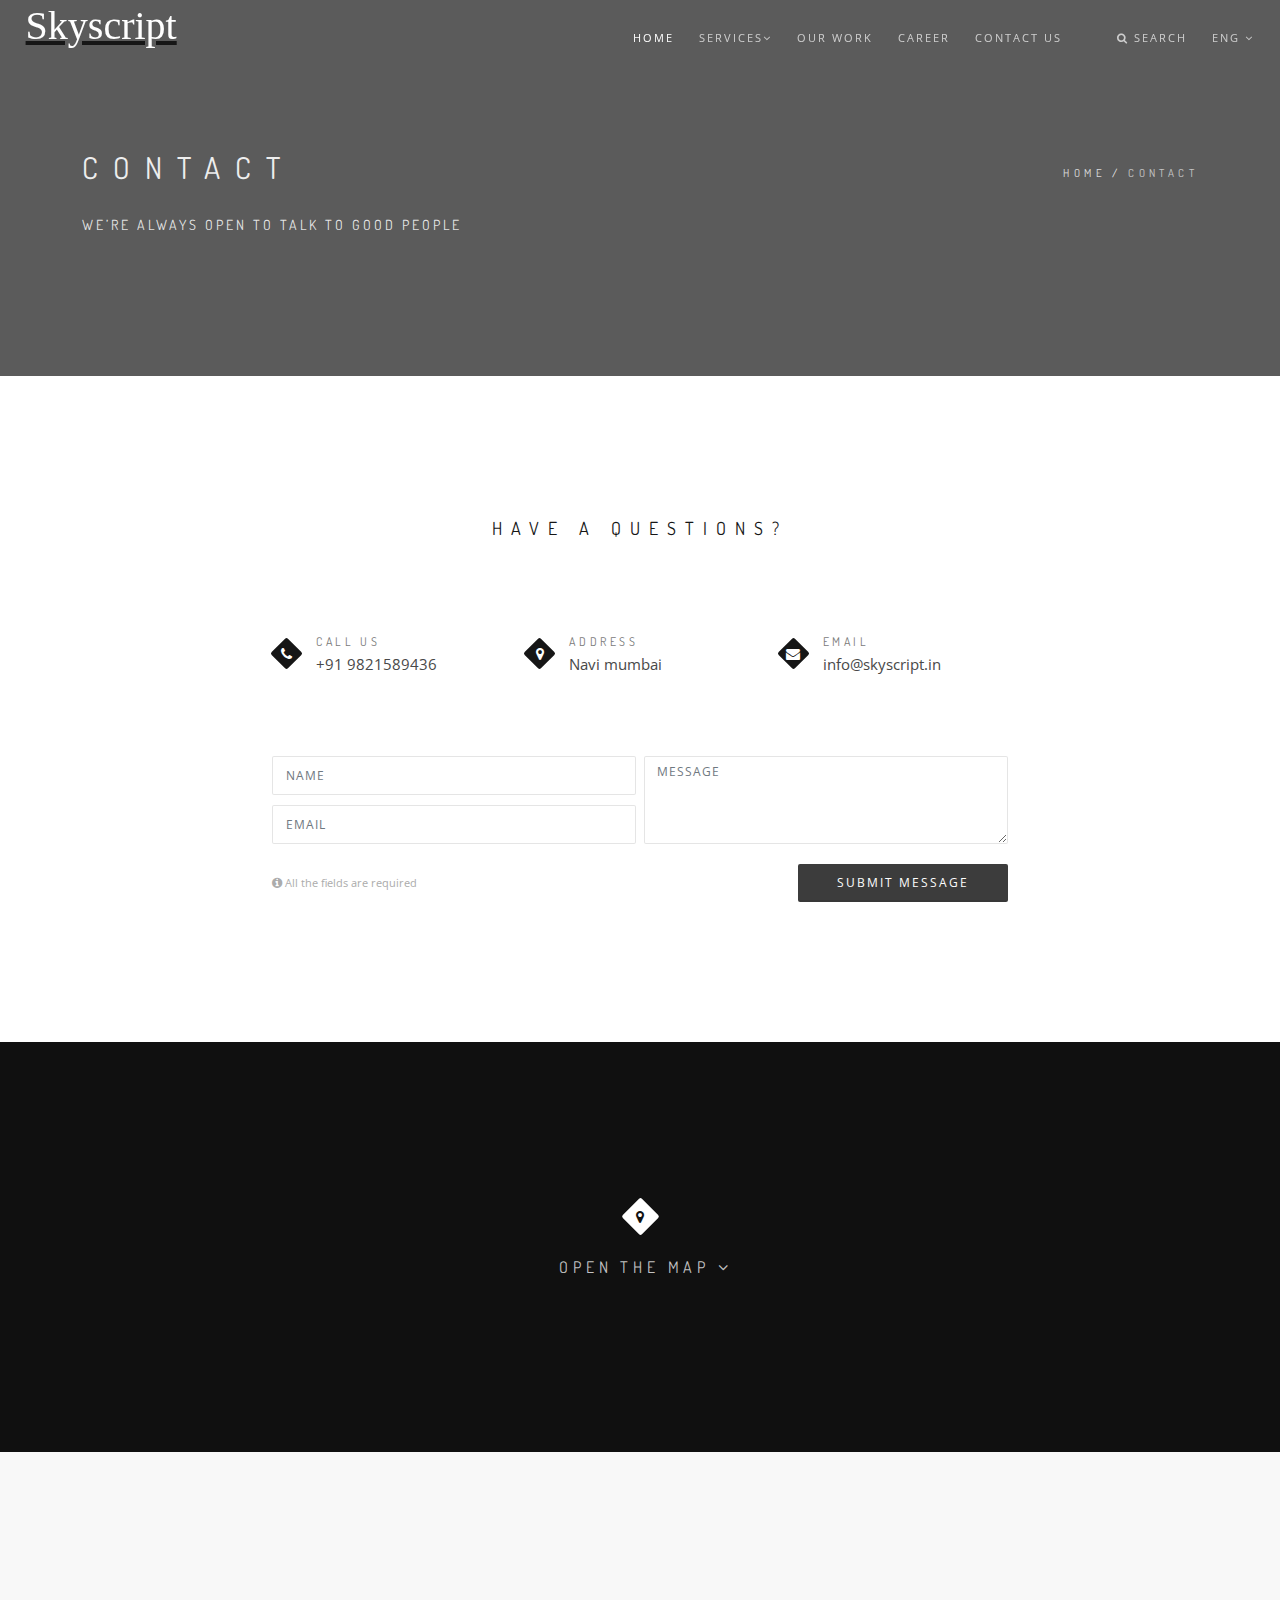
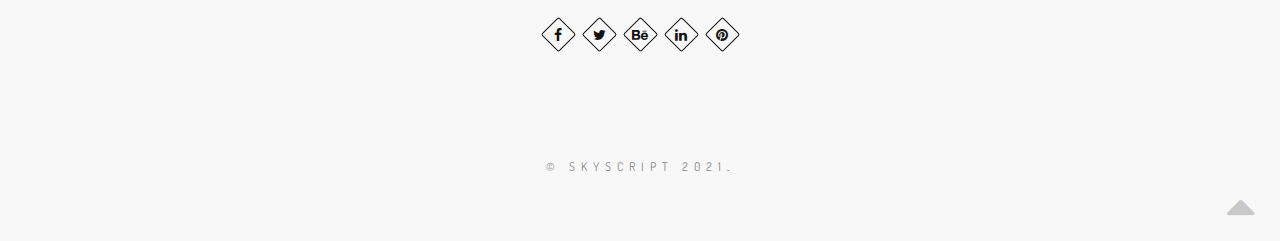
==== commit 89b21047: "contact details updated" ====
--- a/contact_us.html
+++ b/contact_us.html
@@ -260,7 +260,7 @@
                                                 Call Us
                                             </div>
                                             <div class="ci-text">
-                                                +91 1236547890
+                                                +91 9821589436
                                             </div>
                                         </div>
                                     </div>
@@ -292,7 +292,7 @@
                                                 Email
                                             </div>
                                             <div class="ci-text">
-                                                <a href="mailto:support@bestlooker.pro">support@skyscript.in</a>
+                                                <a href="#">info@skyscript.in</a>
                                             </div>
                                         </div>
                                     </div>
@@ -406,7 +406,7 @@
                     
                     <!-- Social Links -->
                     <div class="footer-social-links mb-110 mb-xs-60">
-                        <a href="#" title="Facebook" target="_blank"><i class="fa fa-facebook"></i> <span class="sr-only">Facebook profile</span></a>
+                        <a href="https://m.facebook.com/skyscript.in" title="Facebook" target="_blank"><i class="fa fa-facebook"></i> <span class="sr-only">Facebook profile</span></a>
                         <a href="#" title="Twitter" target="_blank"><i class="fa fa-twitter"></i> <span class="sr-only">Twitter profile</span></a>
                         <a href="#" title="Behance" target="_blank"><i class="fa fa-behance"></i> <span class="sr-only">Behance profile</span></a>
                         <a href="#" title="LinkedIn+" target="_blank"><i class="fa fa-linkedin"></i> <span class="sr-only">LinkedIn+ profile</span></a>
